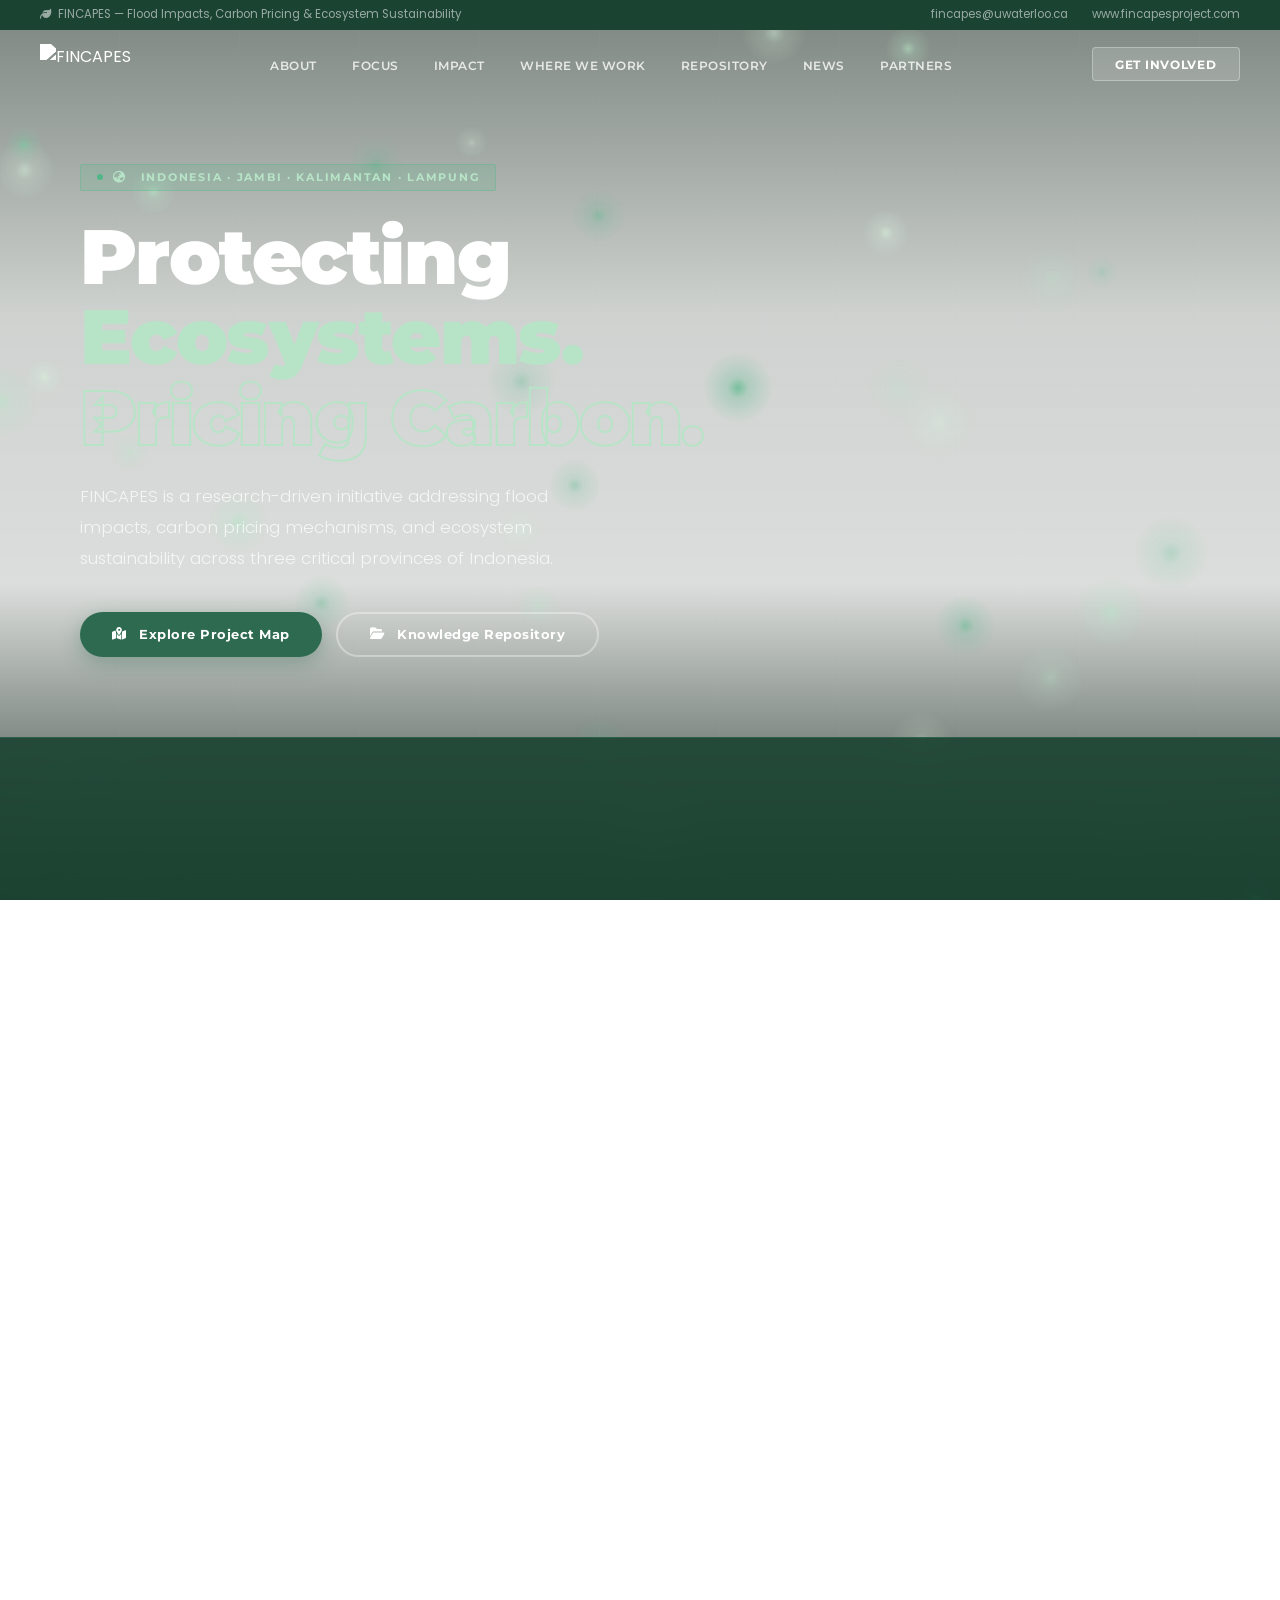
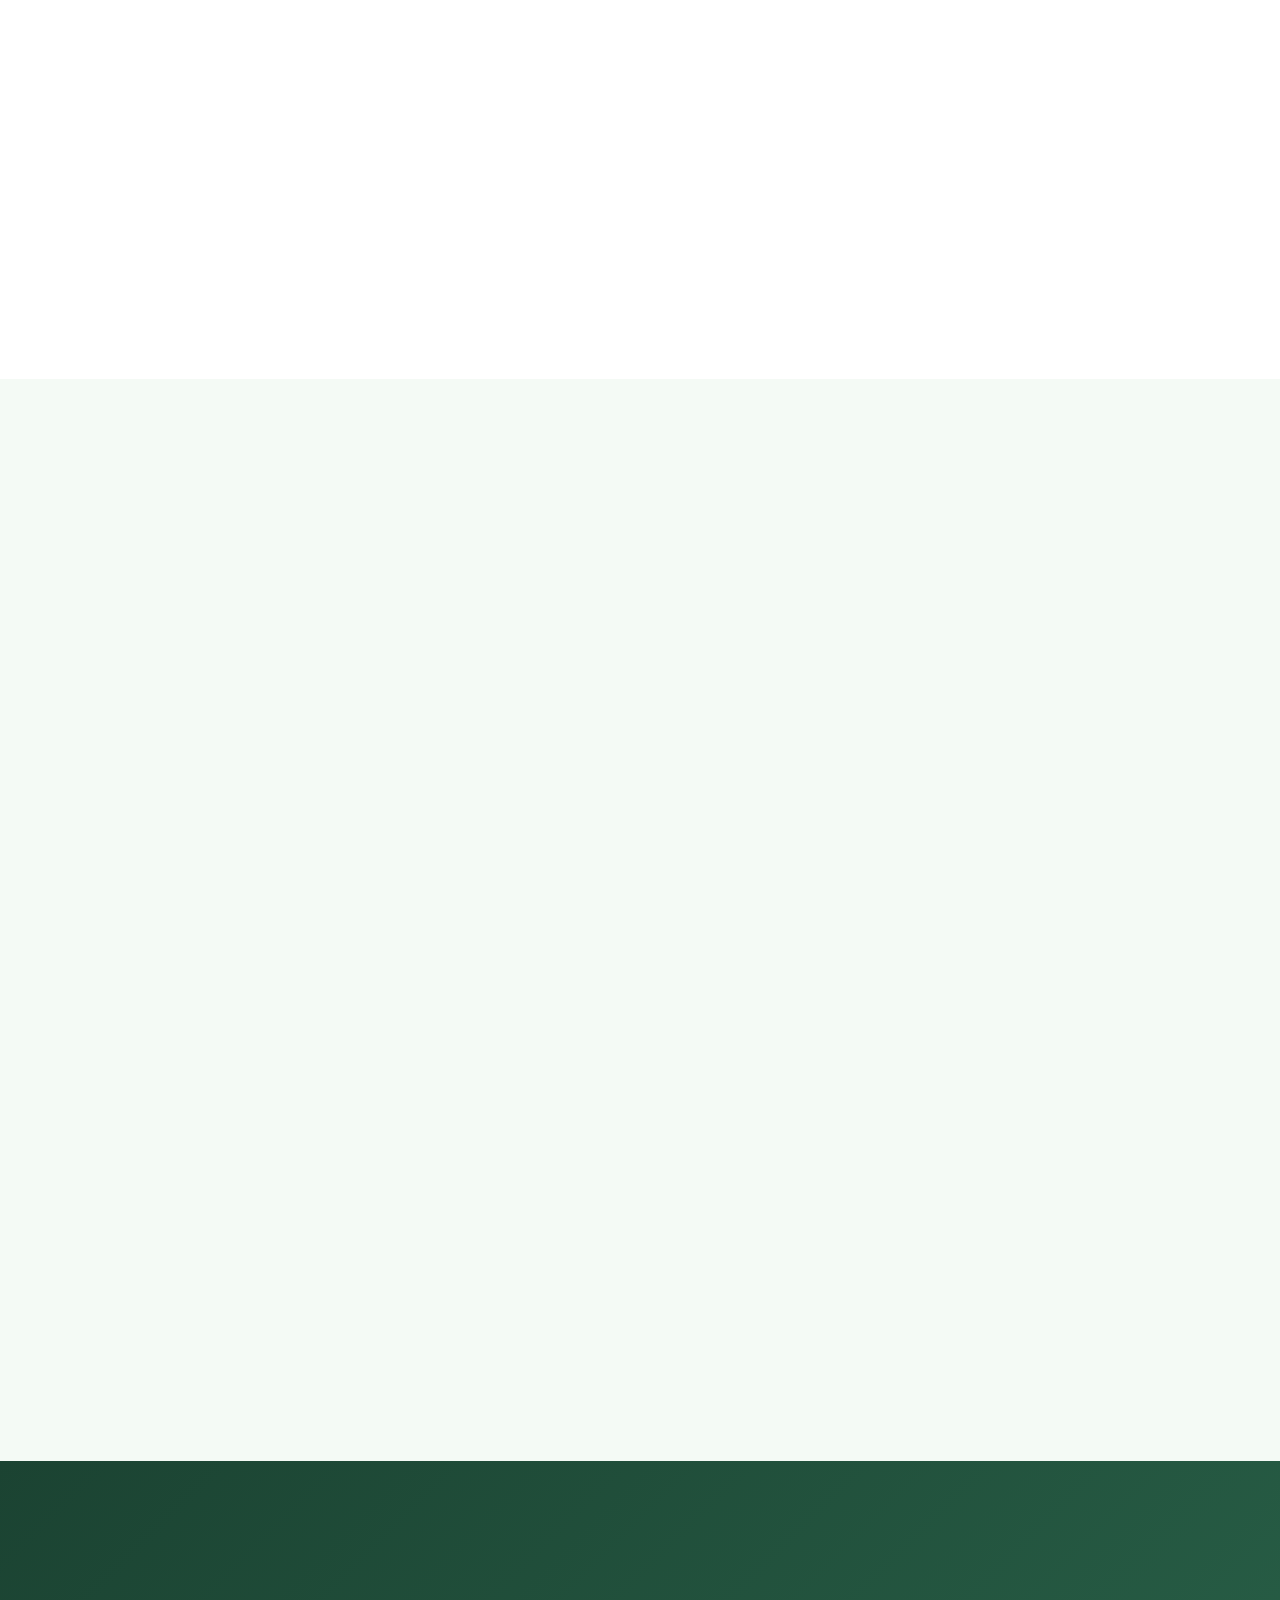
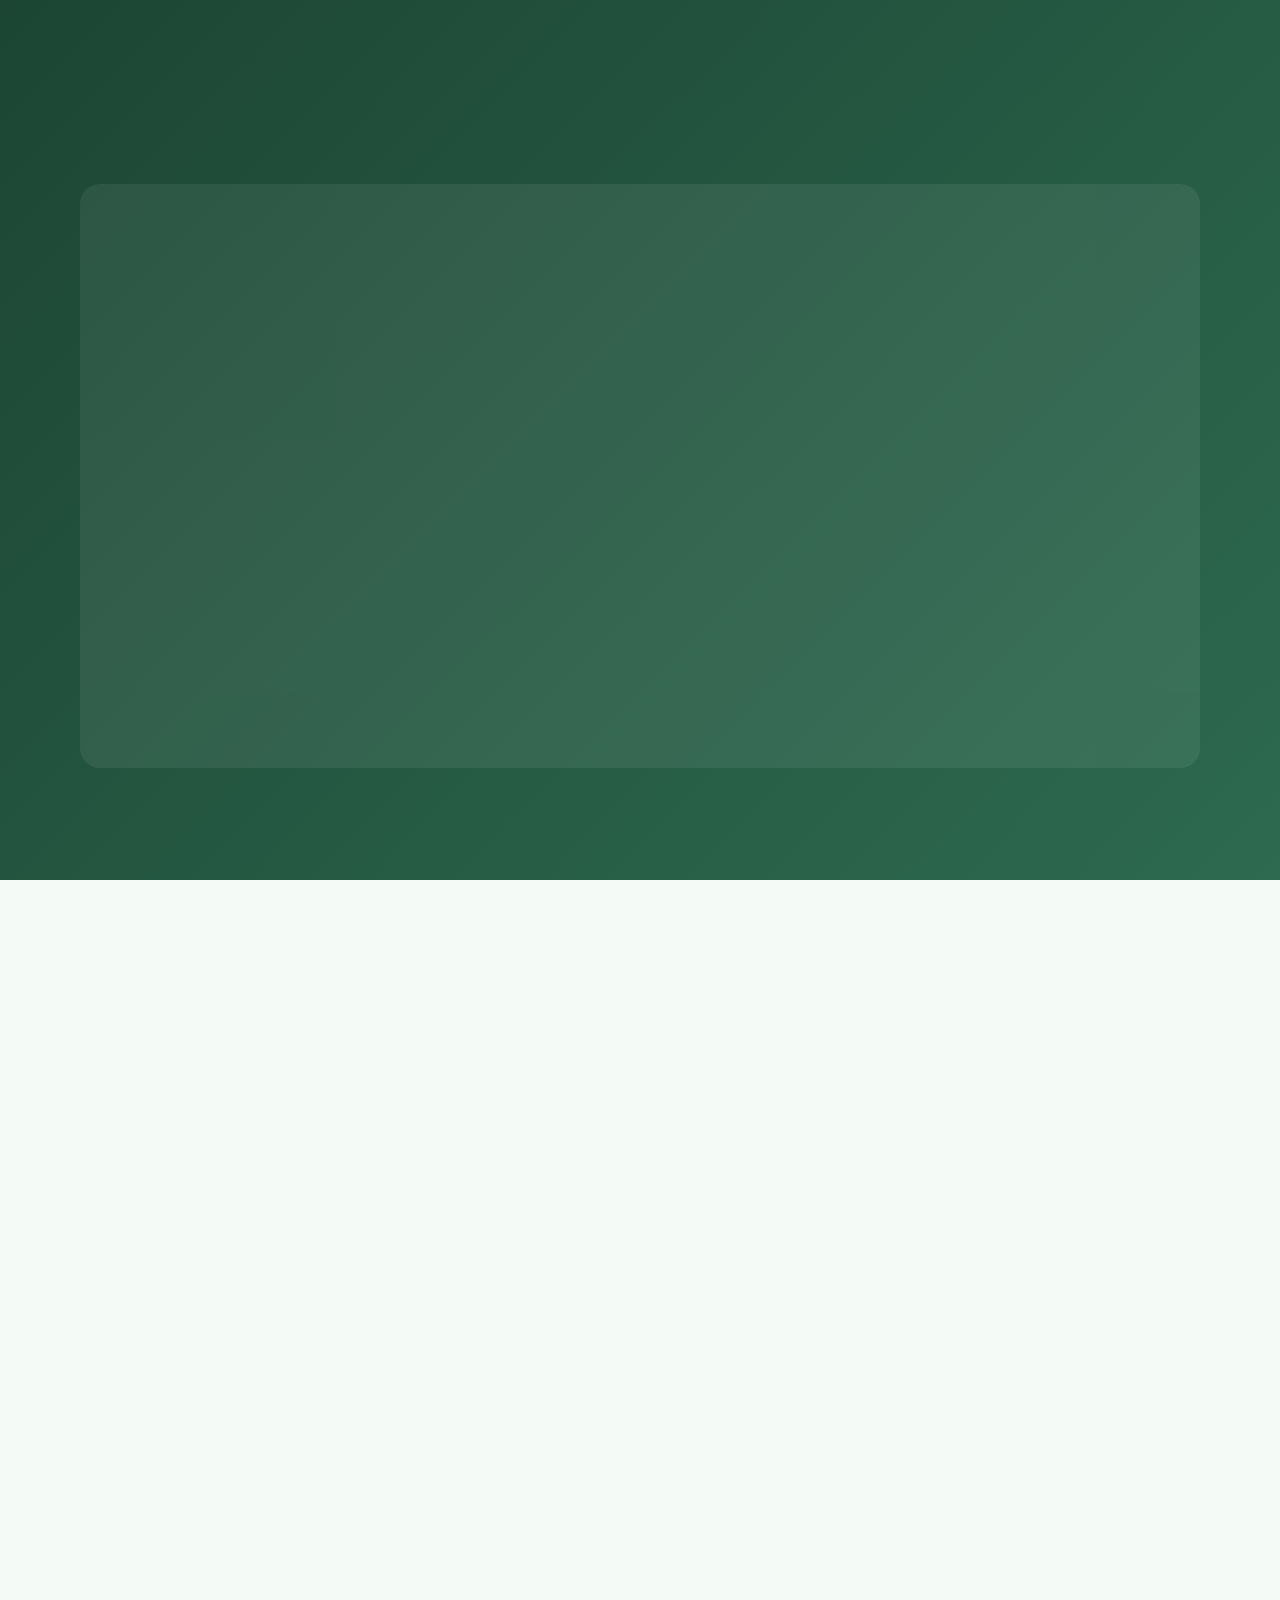
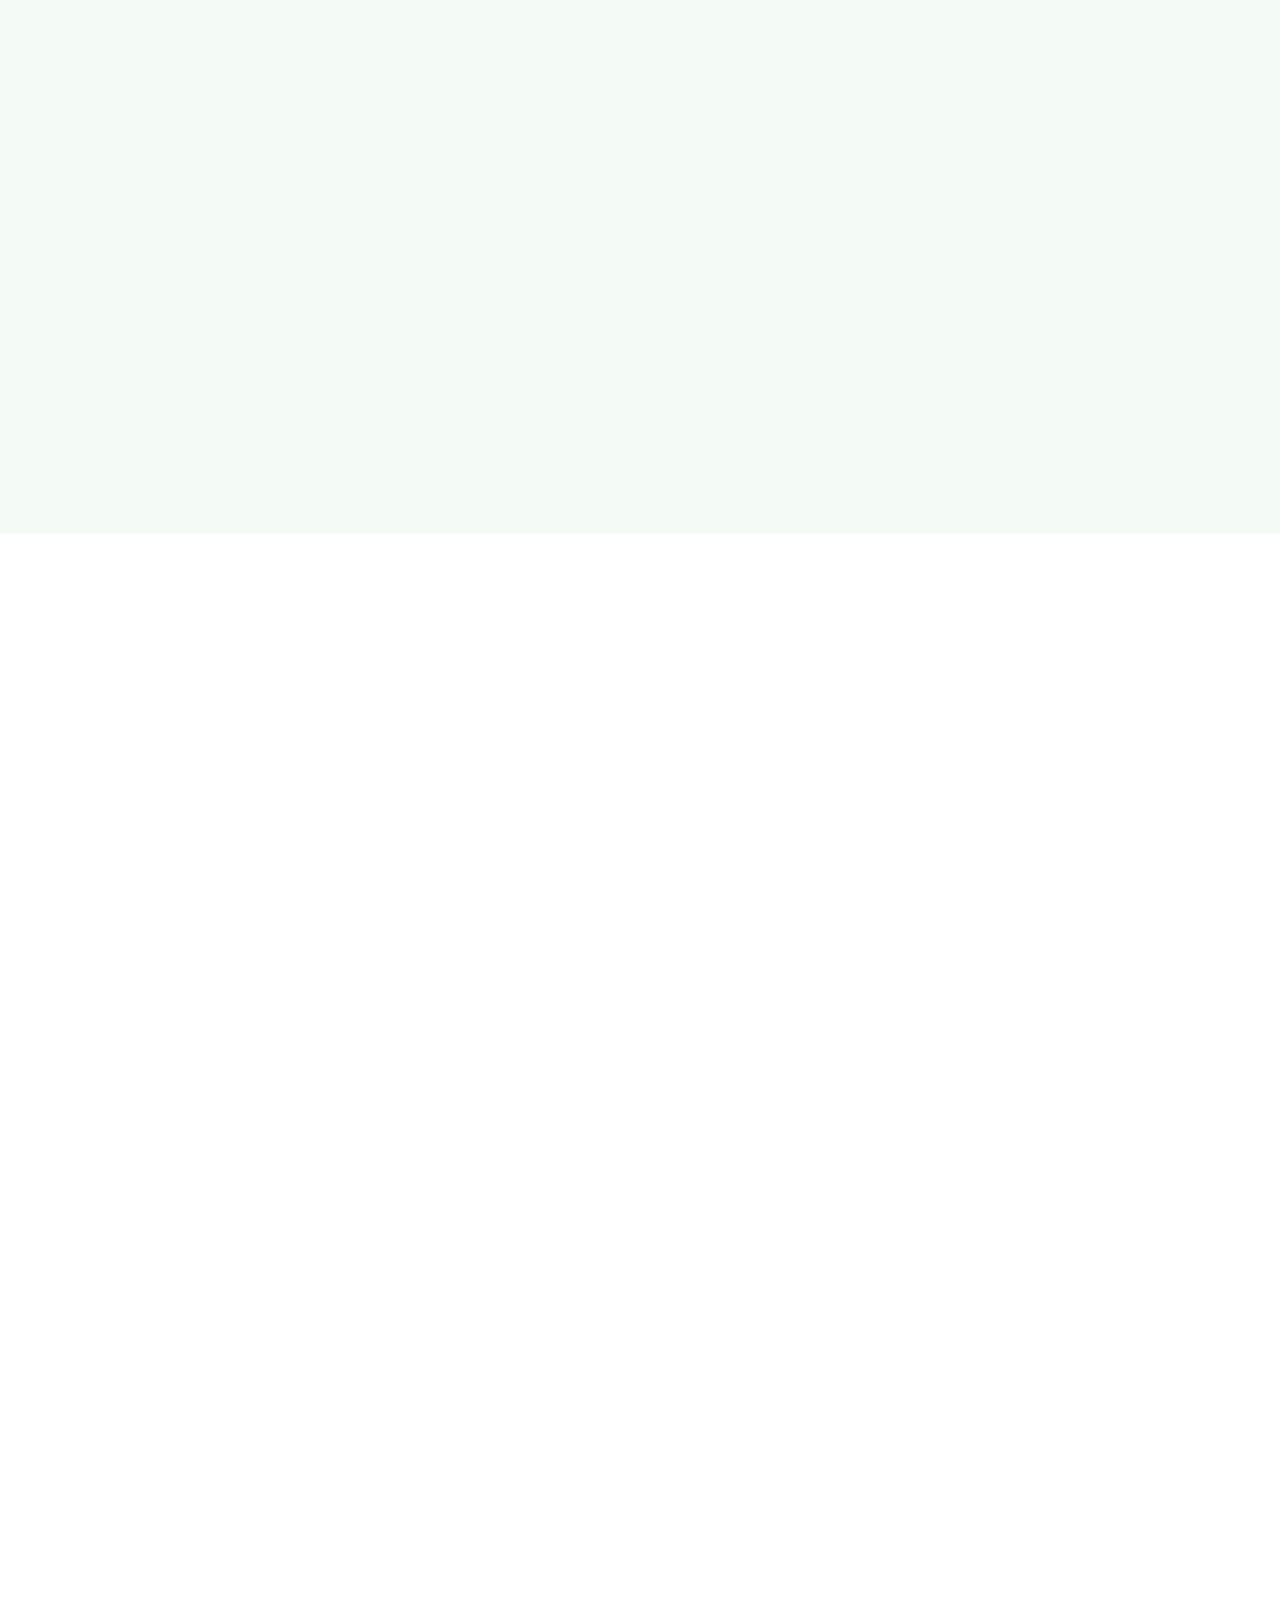
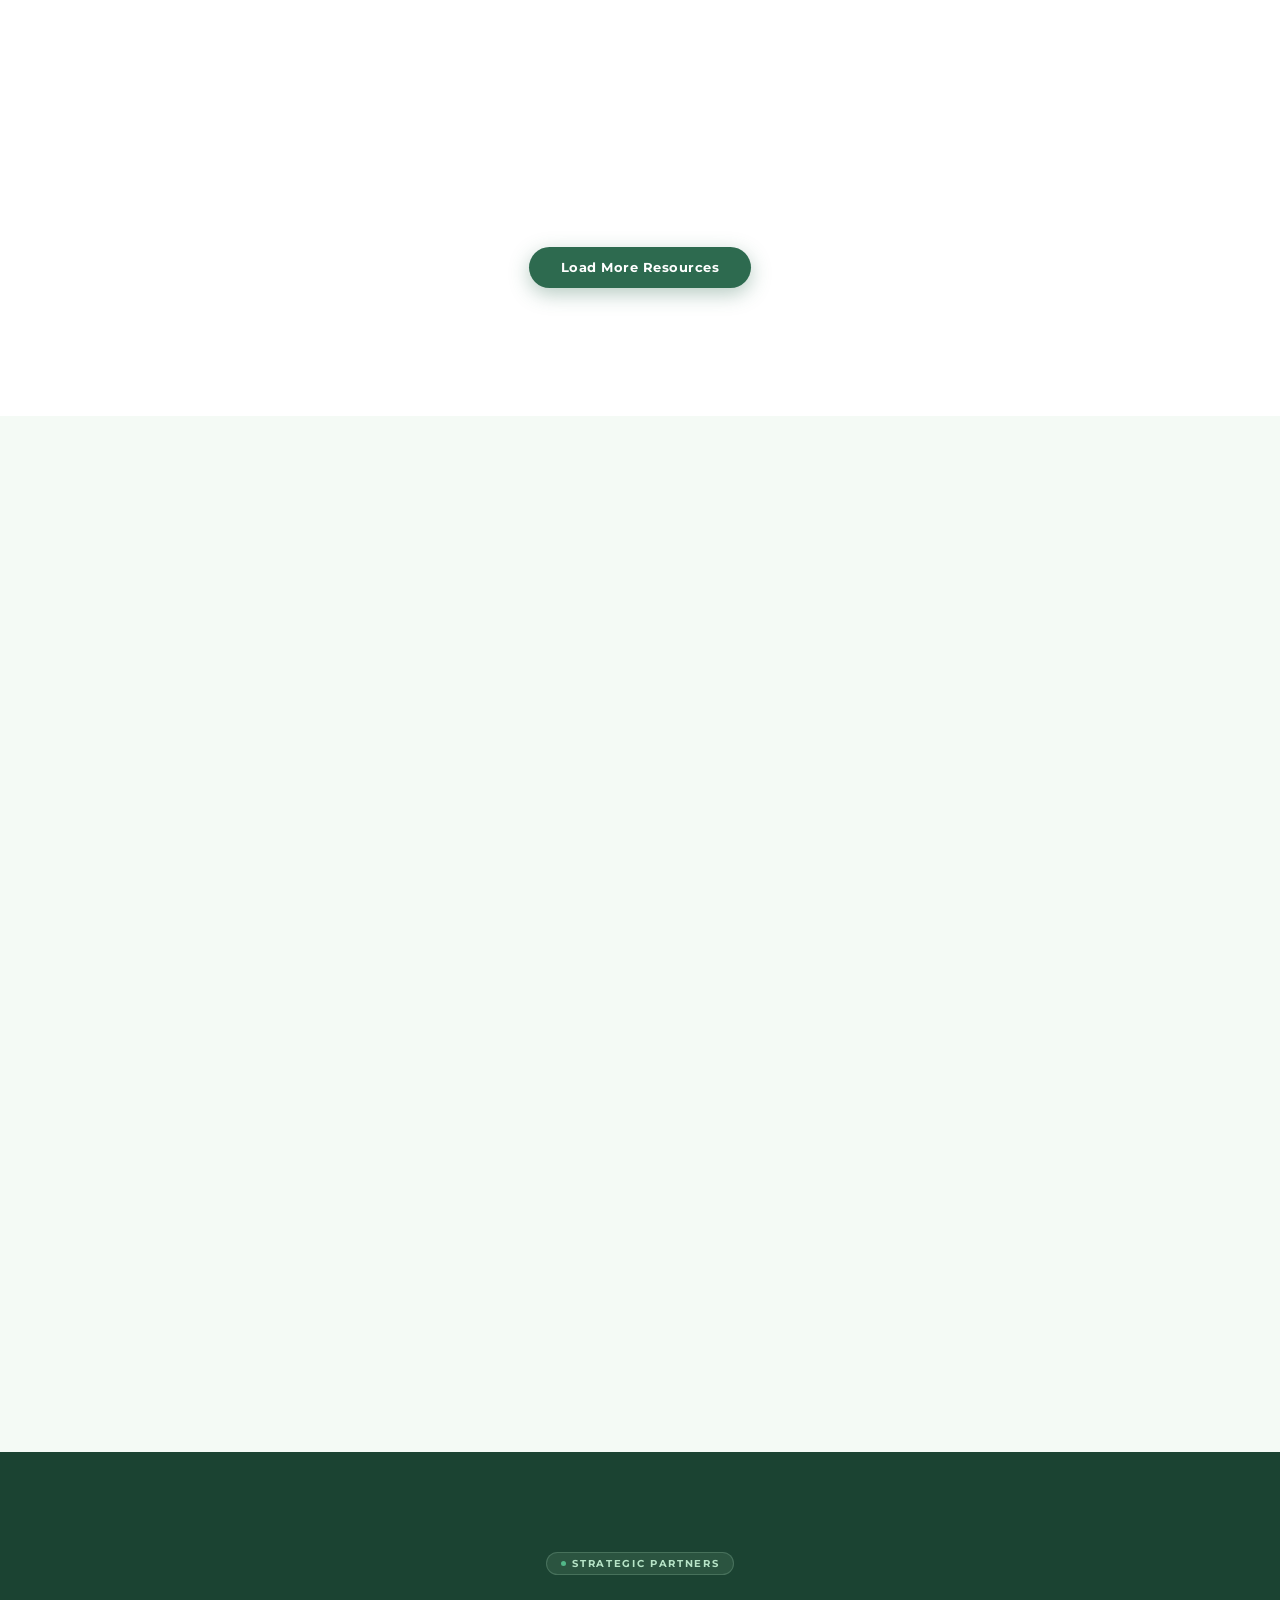
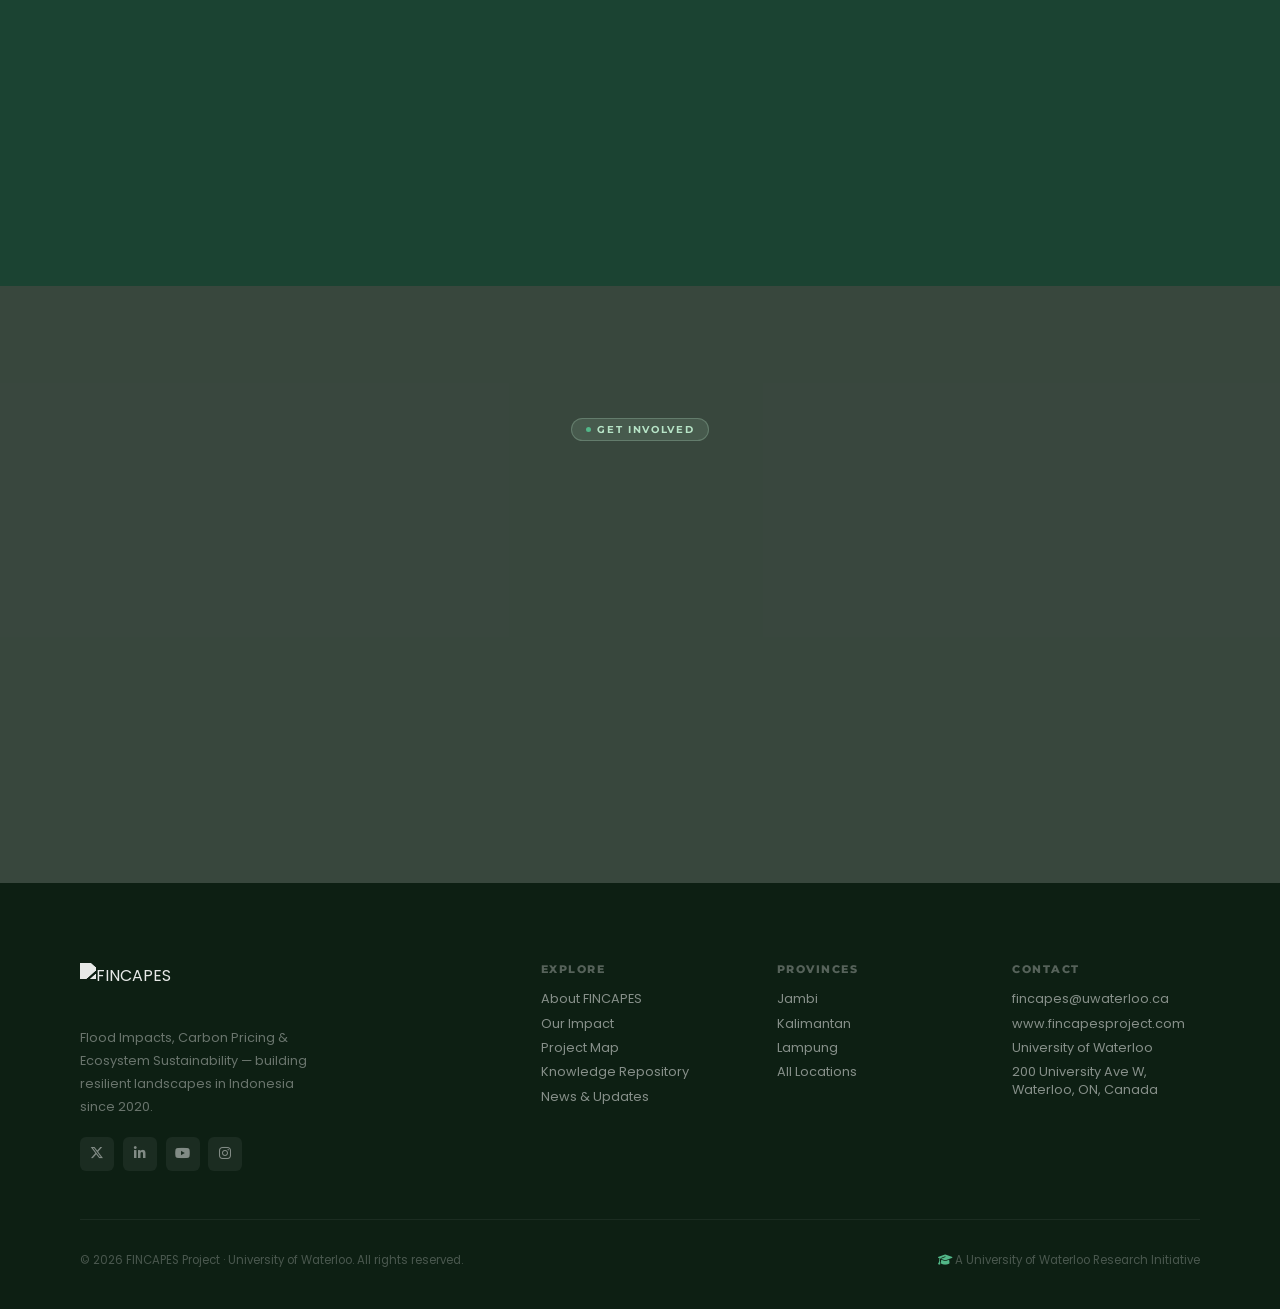
==== index.html @ 18e82853 "first commit" ====
<!DOCTYPE html>
<html lang="en">

<head>
  <meta charset="UTF-8" />
  <meta name="viewport" content="width=device-width,initial-scale=1.0" />
  <title>FINCAPES — Flood Impacts, Carbon Pricing &amp; Ecosystem Sustainability</title>
  <meta name="description"
    content="FINCAPES drives sustainable ecosystem finance to address flood impacts and carbon pricing across Jambi, Kalimantan, and Lampung, Indonesia." />
  <link rel="preconnect" href="https://fonts.googleapis.com" />
  <link rel="preconnect" href="https://fonts.gstatic.com" crossorigin />
  <link
    href="https://fonts.googleapis.com/css2?family=Montserrat:wght@400;500;600;700;800;900&family=Poppins:wght@300;400;500;600&display=swap"
    rel="stylesheet" />
  <link rel="stylesheet" href="https://cdnjs.cloudflare.com/ajax/libs/font-awesome/6.5.2/css/all.min.css" />
  <link rel="stylesheet" href="https://unpkg.com/leaflet@1.9.4/dist/leaflet.css" />
  <script async src="https://www.googletagmanager.com/gtag/js?id=G-XXXXXXXX"></script>
  <script>
    window.dataLayer = window.dataLayer || [];
    function gtag() { dataLayer.push(arguments); }
    gtag('js', new Date());
    gtag('config', 'G-XXXXXXXX');
    /* GA4 Event helper */
    function gaEvent(name, params) { gtag('event', name, params || {}); }
  </script>


  <link rel="stylesheet" href="styles.css" />
</head>

<body>
  <header id="header">
    <div class="topbar">
      <span><i class="fa-solid fa-leaf"></i> &nbsp;FINCAPES — Flood Impacts, Carbon Pricing &amp; Ecosystem
        Sustainability</span>
      <div class="topbar-right">
        <a href="mailto:fincapes@uwaterloo.ca">fincapes@uwaterloo.ca</a>
        <a href="https://fincapesproject.com">www.fincapesproject.com</a>
      </div>
    </div>
    <div class="navbar">
      <div class="nav-logo">
        <img class="nav-logo-img" src="https://fincapesproject.com/images/logo/logo-fincapes.png" alt="FINCAPES" />
      </div>
      <ul class="nav-menu">
        <li><a class="nav-link" href="#about">About</a></li>
        <li><a class="nav-link" href="#focus">Focus</a></li>
        <li><a class="nav-link" href="#impact-section">Impact</a></li>
        <li><a class="nav-link" href="#map-section">Where We Work</a></li>
        <li><a class="nav-link" href="#repository">Repository</a></li>
        <li><a class="nav-link" href="#news">News</a></li>
        <li><a class="nav-link" href="#partners">Partners</a></li>
      </ul>
      <a href="#cta" class="nav-cta">Get Involved</a>
      <div class="nav-ham" id="navHam" onclick="toggleMobileNav()">
        <span></span><span></span><span></span>
      </div>
    </div>

    <div class="nav-mobile" id="navMobile">
      <ul class="nav-mobile-list">
        <li><a href="#about" onclick="closeMobileNav()">About</a></li>
        <li><a href="#focus" onclick="closeMobileNav()">Focus</a></li>
        <li><a href="#impact-section" onclick="closeMobileNav()">Impact</a></li>
        <li><a href="#map-section" onclick="closeMobileNav()">Where We Work</a></li>
        <li><a href="#repository" onclick="closeMobileNav()">Repository</a></li>
        <li><a href="#news" onclick="closeMobileNav()">News</a></li>
        <li><a href="#partners" onclick="closeMobileNav()">Partners</a></li>
      </ul>
      <a href="#cta" class="nav-mobile-cta" onclick="closeMobileNav()">Get Involved</a>
    </div>
  </header>


  <section id="hero">
    <div class="hero-bg" id="heroBg"></div>
    <div class="hero-grad"></div>
    <div class="hero-lines"></div>
    <canvas id="heroParticles"></canvas>

    <div class="hero-body">
      <div class="hero-content">
        <div class="hero-eyebrow"><i class="fa-solid fa-earth-asia"></i> &nbsp;Indonesia · Jambi · Kalimantan · Lampung
        </div>
        <h1 class="h1 hero-h1">
          Protecting<br />
          <span class="accent">Ecosystems.</span><br />
          <span class="stroke">Pricing Carbon.</span>
        </h1>
        <p class="hero-sub">
          FINCAPES is a research-driven initiative addressing flood impacts,
          carbon pricing mechanisms, and ecosystem sustainability across
          three critical provinces of Indonesia.
        </p>
        <div class="hero-btns">
          <a href="#map-section" class="btn btn-green" onclick="gaEvent('hero_cta_map',{button:'explore_map'})">
            <i class="fa-solid fa-map-location-dot"></i> &nbsp;Explore Project Map
          </a>
          <a href="#repository" class="btn btn-outline" onclick="gaEvent('hero_cta_repo',{button:'view_repository'})">
            <i class="fa-solid fa-folder-open"></i> &nbsp;Knowledge Repository
          </a>
        </div>
      </div>
    </div>

    <div class="hero-scroll">
      <div class="scroll-line"></div>
      Scroll
    </div>


    <div class="stats-strip">
      <div class="stats-wrap">
        <div class="stat-item rv d1">
          <div class="stat-icon"><i class="fa-solid fa-tree"></i></div>
          <div class="stat-num"><span data-count="847" data-dec="0"></span><span class="stat-unit">k</span></div>
          <div class="stat-lbl">Hectares<br />Protected</div>
        </div>
        <div class="stat-item rv d2">
          <div class="stat-icon"><i class="fa-solid fa-city"></i></div>
          <div class="stat-num"><span data-count="124" data-dec="0"></span><span class="stat-unit">+</span></div>
          <div class="stat-lbl">Communities<br />Engaged</div>
        </div>
        <div class="stat-item rv d3">
          <div class="stat-icon"><i class="fa-solid fa-recycle"></i></div>
          <div class="stat-num"><span data-count="2.3" data-dec="1"></span><span class="stat-unit">Mt</span></div>
          <div class="stat-lbl">CO₂<br />Avoided</div>
        </div>
        <div class="stat-item rv d4">
          <div class="stat-icon"><i class="fa-solid fa-earth-asia"></i></div>
          <div class="stat-num"><span data-count="3" data-dec="0"></span></div>
          <div class="stat-lbl">Provinces<br />Active</div>
        </div>
      </div>
    </div>
  </section>


  <section id="about">
    <div class="wrap">
      <div class="about-grid">
        <div class="about-mosaic rv-l">
          <div class="mosaic-main"></div>
          <div class="mosaic-sub"></div>
          <div class="mosaic-badge">
            <div class="mn">2020</div>
            <div class="ml">Year<br />Founded</div>
          </div>
        </div>
        <div class="rv-r">
          <div class="eyebrow">About the Project</div>
          <h2 class="h2" style="color:var(--c-forest)">Flood Impacts,<br /><span style="color:var(--c-mid)">Carbon
              Pricing</span> &amp;<br />Ecosystem Sustainability</h2>
          <p class="lead" style="margin-top:1.2rem">
            FINCAPES is a comprehensive multi-stakeholder initiative that addresses
            the intersection of climate finance, flood risk management, and
            biodiversity conservation. Working across Jambi, Kalimantan, and Lampung,
            we build evidence-based strategies for sustainable ecosystem finance.
          </p>
          <div class="pillar-list">
            <div class="pillar">
              <div class="pillar-icon"><i class="fa-solid fa-water"></i></div>
              <div>
                <h4 class="h4">Flood Impact Assessment</h4>
                <p class="small">Mapping flood vulnerability and building community resilience across river basins</p>
              </div>
            </div>
            <div class="pillar">
              <div class="pillar-icon"><i class="fa-solid fa-coins"></i></div>
              <div>
                <h4 class="h4">Carbon Pricing Mechanisms</h4>
                <p class="small">Developing REDD+ and voluntary carbon market instruments for forest protection</p>
              </div>
            </div>
            <div class="pillar">
              <div class="pillar-icon"><i class="fa-solid fa-leaf"></i></div>
              <div>
                <h4 class="h4">Ecosystem Sustainability</h4>
                <p class="small">Protecting peatlands, tropical forests, and biodiversity corridors</p>
              </div>
            </div>
            <div class="pillar">
              <div class="pillar-icon"><i class="fa-solid fa-handshake"></i></div>
              <div>
                <h4 class="h4">Community Partnership</h4>
                <p class="small">Co-designing conservation solutions with indigenous and local communities</p>
              </div>
            </div>
          </div>
          <div style="margin-top:2rem;display:flex;gap:.6rem;flex-wrap:wrap">
            <span
              style="padding:.28rem .8rem;border-radius:99px;font-family:var(--f-head);font-size:.65rem;font-weight:700;text-transform:uppercase;letter-spacing:.08em;background:rgba(45,106,79,.1);color:var(--c-mid)">Jambi</span>
            <span
              style="padding:.28rem .8rem;border-radius:99px;font-family:var(--f-head);font-size:.65rem;font-weight:700;text-transform:uppercase;letter-spacing:.08em;background:rgba(198,124,26,.1);color:var(--c-gold)">Kalimantan</span>
            <span
              style="padding:.28rem .8rem;border-radius:99px;font-family:var(--f-head);font-size:.65rem;font-weight:700;text-transform:uppercase;letter-spacing:.08em;background:rgba(52,152,219,.1);color:#2980b9">Lampung</span>
            <span
              style="padding:.28rem .8rem;border-radius:99px;font-family:var(--f-head);font-size:.65rem;font-weight:700;text-transform:uppercase;letter-spacing:.08em;background:rgba(0,0,0,.06);color:var(--c-sub)">Univ.
              of Waterloo</span>
          </div>
        </div>
      </div>
    </div>
  </section>


  <section id="focus">
    <div class="wrap">
      <div class="focus-header rv">
        <div class="eyebrow" style="justify-content:center">FINCAPES Focus Areas</div>
        <h2 class="h2" style="color:var(--c-forest)">Three Thematic <span style="color:var(--c-mid)">Pillars</span></h2>
        <p class="lead" style="max-width:60ch;margin:.8rem auto 0;text-align:center">
          Coordinated action across flood risk governance, nature-based solutions, and climate finance to build lasting ecosystem resilience in Indonesia.
        </p>
      </div>
      <div class="focus-grid">

        <div class="focus-card rv d1">
          <div class="fc-comp">Component 1100</div>
          <div class="fc-icon"><i class="fa-solid fa-water"></i></div>
          <h3 class="fc-title">Flood Risk Governance</h3>
          <p class="fc-context">Strengthening multi-level governance frameworks and institutional capacity for flood risk management across Jambi, East Kalimantan, and Lampung river basins.</p>
          <ul class="fc-outputs">
            <li>Flood vulnerability mapping &amp; early warning systems</li>
            <li>River basin assessment across 38 watersheds</li>
            <li>Community-level flood resilience plans</li>
            <li>Policy briefs on integrated water resource management</li>
          </ul>
          <div class="fc-footer">
            <a href="#repository" class="btn btn-green fc-btn" onclick="gaEvent('focus_cta',{component:'1100',action:'knowledge'})">
              <i class="fa-solid fa-folder-open"></i> Knowledge Products
            </a>
            <a href="#map-section" class="btn fc-btn fc-ext" onclick="gaEvent('focus_cta',{component:'1100',action:'map'})">
              <i class="fa-solid fa-map-location-dot"></i> View on Map
            </a>
          </div>
        </div>

        <div class="focus-card rv d2">
          <div class="fc-comp c12">Component 1200</div>
          <div class="fc-icon c12"><i class="fa-solid fa-seedling"></i></div>
          <h3 class="fc-title">Nature-based Solutions</h3>
          <p class="fc-context">Implementing gender-responsive peatland and mangrove restoration programs that integrate biodiversity conservation with community livelihoods across three provinces.</p>
          <ul class="fc-outputs">
            <li>Peatland restoration across 180,000+ hectares</li>
            <li>Mangrove rehabilitation in coastal Lampung</li>
            <li>Gender-inclusive community conservation co-design</li>
            <li>Biodiversity corridor management plans</li>
          </ul>
          <div class="fc-footer">
            <a href="#repository" class="btn btn-green fc-btn" onclick="gaEvent('focus_cta',{component:'1200',action:'knowledge'})">
              <i class="fa-solid fa-folder-open"></i> Knowledge Products
            </a>
            <a href="https://i-can.or.id" target="_blank" rel="noopener" class="btn fc-btn fc-ext" onclick="gaEvent('focus_cta',{component:'1200',action:'ican'})">
              <i class="fa-solid fa-arrow-up-right-from-square"></i> I-CAN Platform
            </a>
          </div>
        </div>

        <div class="focus-card rv d3">
          <div class="fc-comp c13">Component 1300</div>
          <div class="fc-icon c13"><i class="fa-solid fa-coins"></i></div>
          <h3 class="fc-title">Climate Finance &amp; Policy</h3>
          <p class="fc-context">Developing REDD+, voluntary carbon market, and green finance instruments to mobilize sustainable funding for ecosystem conservation and climate policy commitments.</p>
          <ul class="fc-outputs">
            <li>REDD+ carbon credit frameworks (1.4 Mt CO&#x2082; verified)</li>
            <li>Green bond &amp; blended finance instruments</li>
            <li>Policy dialogue with KLHK &amp; sub-national governments</li>
            <li>Capacity-building for climate finance institutions</li>
          </ul>
          <div class="fc-footer">
            <a href="#repository" class="btn btn-green fc-btn" onclick="gaEvent('focus_cta',{component:'1300',action:'knowledge'})">
              <i class="fa-solid fa-folder-open"></i> Knowledge Products
            </a>
            <a href="https://reclicks.id" target="_blank" rel="noopener" class="btn fc-btn fc-ext" onclick="gaEvent('focus_cta',{component:'1300',action:'reclicks'})">
              <i class="fa-solid fa-arrow-up-right-from-square"></i> RECLICKS Platform
            </a>
          </div>
        </div>

      </div>
    </div>
  </section>

  <section id="impact-section">
    <div class="impact-parallax" data-spd=".25" id="impBg"></div>
    <div class="wrap">
      <div class="impact-header">
        <div class="rv-l">
          <div class="eyebrow"
            style="color:var(--c-pale);background:rgba(183,228,199,.1);border-color:rgba(183,228,199,.25)">Our Impact
          </div>
          <h2 class="h2" style="color:var(--c-white)">Measurable Change<br /><span style="color:var(--c-pale)">on the
              Ground</span></h2>
        </div>
        <p class="lead rv-r" style="color:rgba(255,255,255,.55)">
          Every number represents real forests protected, communities supported,
          and climate commitments fulfilled across three provinces of Indonesia.
        </p>
      </div>
      <div class="impact-grid">
        <div class="impact-cell rv d1">
          <div class="ic-emoji"><i class="fa-solid fa-tree"></i></div>
          <div class="ic-num" data-count="847000" data-dec="0">0</div>
          <div class="ic-lbl">Hectares Protected</div>
          <div class="ic-desc">Primary and secondary forest under active conservation finance mechanisms across all
            three provinces.</div>
        </div>
        <div class="impact-cell rv d2">
          <div class="ic-emoji"><i class="fa-solid fa-city"></i></div>
          <div class="ic-num" data-count="124" data-dec="0">0</div>
          <div class="ic-lbl">Communities Engaged</div>
          <div class="ic-desc">Local and indigenous communities receiving livelihood support, training, and conservation
            co-design access.</div>
        </div>
        <div class="impact-cell rv d3">
          <div class="ic-emoji"><i class="fa-solid fa-droplet"></i></div>
          <div class="ic-num" data-count="38" data-dec="0">0</div>
          <div class="ic-lbl">River Basins Assessed</div>
          <div class="ic-desc">Flood vulnerability assessments completed across major river systems in Jambi,
            Kalimantan, and Lampung.</div>
        </div>
        <div class="impact-cell rv d4">
          <div class="ic-emoji"><i class="fa-solid fa-recycle"></i></div>
          <div class="ic-num">
            <span data-count="2.3" data-dec="1">0</span>Mt
          </div>
          <div class="ic-lbl">CO₂ Avoided</div>
          <div class="ic-desc">Million tonnes of carbon emissions avoided through REDD+ and peatland restoration
            interventions.</div>
        </div>
        <div class="impact-cell rv d5">
          <div class="ic-emoji"><i class="fa-solid fa-coins"></i></div>
          <div class="ic-num">
            USD <span data-count="4.2" data-dec="1">0</span>M
          </div>
          <div class="ic-lbl">Finance Mobilized</div>
          <div class="ic-desc">Conservation finance channeled through green bonds, PES schemes, and blended finance
            instruments.</div>
        </div>
        <div class="impact-cell rv d6">
          <div class="ic-emoji"><i class="fa-solid fa-wheat-awn"></i></div>
          <div class="ic-num" data-count="12500" data-dec="0">0</div>
          <div class="ic-lbl">Farmers Transitioned</div>
          <div class="ic-desc">Smallholder farmers adopting zero-deforestation and climate-smart agroforestry practices.
          </div>
        </div>
      </div>
    </div>
  </section>


  <section id="map-section">
    <div class="wrap">
      <div class="map-header rv">
        <div class="eyebrow" style="justify-content:center">Interactive Project Map</div>
        <h2 class="h2" style="color:var(--c-forest)">Project Locations <span style="color:var(--c-mid)">Across
            Indonesia</span></h2>
        <p class="lead" style="max-width:54ch;margin:.8rem auto 0">
          Explore FINCAPES intervention zones, flood assessment areas, and community sites. Click any marker for
          details.
        </p>
      </div>


      <div class="map-filter-row rv" style="margin-bottom:.6rem">
        <span class="mf-label">Location:</span>
        <div class="map-filters">
          <div class="mf-chip loc-chip active" onclick="filterMarkers('all',this)">
            <div class="dot" style="background:#52b788"></div> All Locations
          </div>
          <div class="mf-chip loc-chip" onclick="filterMarkers('jambi',this)">
            <div class="dot" style="background:#2ecc71"></div> Jambi
          </div>
          <div class="mf-chip loc-chip" onclick="filterMarkers('kalimantan',this)">
            <div class="dot" style="background:#f0a500"></div> Kalimantan
          </div>
          <div class="mf-chip loc-chip" onclick="filterMarkers('lampung',this)">
            <div class="dot" style="background:#3498db"></div> Lampung
          </div>
          <div class="mf-chip loc-chip" onclick="filterMarkers('flood',this)">
            <div class="dot" style="background:#e74c3c"></div> Flood Zones
          </div>
          <div class="mf-chip loc-chip" onclick="filterMarkers('community',this)">
            <div class="dot" style="background:#9b59b6"></div> Community Hubs
          </div>
        </div>
      </div>
      <div class="map-filter-row rv" style="margin-bottom:1.5rem">
        <span class="mf-label">Component:</span>
        <div class="map-filters">
          <div class="mf-chip comp-chip active" onclick="filterByComponent('all',this)">
            <div class="dot" style="background:#2d6a4f"></div> All
          </div>
          <div class="mf-chip comp-chip" onclick="filterByComponent('1100',this)">
            <div class="dot" style="background:#2d6a4f"></div> 1100 — Flood Risk
          </div>
          <div class="mf-chip comp-chip" onclick="filterByComponent('1200',this)">
            <div class="dot" style="background:#40916c"></div> 1200 — NbS
          </div>
          <div class="mf-chip comp-chip" onclick="filterByComponent('1300',this)">
            <div class="dot" style="background:#c67c1a"></div> 1300 — Climate Finance
          </div>
        </div>
      </div>

      <div class="map-container rv">
        <div id="leaflet-map"></div>
        <div class="map-sidebar">
          <div class="sidebar-tabs">
            <div class="sidebar-tab active" onclick="showTab('provinces',this)">Provinces</div>
            <div class="sidebar-tab" onclick="showTab('legend',this)">Legend</div>
          </div>
          <div class="sidebar-body" id="sidebarBody">

            <div id="tabProvinces">
              <div class="province-item active" id="prov-jambi" onclick="focusProvince('jambi')">
                <div class="prov-dot g"></div>
                <div>
                  <div class="prov-name">Jambi Province</div>
                  <div class="prov-meta">Kerinci Seblat · Peatland restoration<br />42 community sites active</div>
                </div>
                <div class="prov-stat">
                  <div class="v">312k</div>
                  <div class="l">ha</div>
                </div>
              </div>
              <div class="province-item" id="prov-kalimantan" onclick="focusProvince('kalimantan-east')">
                <div class="prov-dot y"></div>
                <div>
                  <div class="prov-name">East Kalimantan</div>
                  <div class="prov-meta">REDD+ pilot zones · Orangutan corridors<br />51 community sites active</div>
                </div>
                <div class="prov-stat">
                  <div class="v">264k</div>
                  <div class="l">ha</div>
                </div>
              </div>
              <div class="province-item" id="prov-kalimantan-west" onclick="focusProvince('kalimantan-west')">
                <div class="prov-dot y"></div>
                <div>
                  <div class="prov-name">West Kalimantan</div>
                  <div class="prov-meta">Kapuas Hulu · Mangrove restoration<br />23 community sites active</div>
                </div>
                <div class="prov-stat">
                  <div class="v">125k</div>
                  <div class="l">ha</div>
                </div>
              </div>
              <div class="province-item" id="prov-lampung" onclick="focusProvince('lampung')">
                <div class="prov-dot b"></div>
                <div>
                  <div class="prov-name">Lampung Province</div>
                  <div class="prov-meta">Bukit Barisan Selatan NP · Tiger habitat<br />31 community sites active</div>
                </div>
                <div class="prov-stat">
                  <div class="v">146k</div>
                  <div class="l">ha</div>
                </div>
              </div>
              <div style="margin-top:1rem;padding-top:1rem;border-top:1px solid var(--c-border)">
                <p class="small" style="font-size:.7rem;color:var(--c-sub);line-height:1.7">
                  <i class="fa-regular fa-lightbulb" style="color:var(--c-mid)"></i> Click any province card or map
                  marker to see detailed site information with flood data, carbon metrics, and community contacts.
                </p>
              </div>
            </div>
            <div id="tabLegend" style="display:none">
              <p class="small" style="margin-bottom:1rem">Map symbols and layer guide:</p>
              <div style="display:flex;flex-direction:column;gap:.7rem">
                <div style="display:flex;align-items:center;gap:.7rem">
                  <div
                    style="width:12px;height:12px;border-radius:50%;background:#2ecc71;box-shadow:0 0 0 3px rgba(46,204,113,.25)">
                  </div>
                  <span class="small">Jambi project sites</span>
                </div>
                <div style="display:flex;align-items:center;gap:.7rem">
                  <div
                    style="width:12px;height:12px;border-radius:50%;background:#f0a500;box-shadow:0 0 0 3px rgba(240,165,0,.25)">
                  </div>
                  <span class="small">Kalimantan project sites</span>
                </div>
                <div style="display:flex;align-items:center;gap:.7rem">
                  <div
                    style="width:12px;height:12px;border-radius:50%;background:#3498db;box-shadow:0 0 0 3px rgba(52,152,219,.25)">
                  </div>
                  <span class="small">Lampung project sites</span>
                </div>
                <div style="display:flex;align-items:center;gap:.7rem">
                  <div
                    style="width:12px;height:12px;border-radius:50%;background:#e74c3c;box-shadow:0 0 0 3px rgba(231,76,60,.25)">
                  </div>
                  <span class="small">High flood-risk zones</span>
                </div>
                <div style="display:flex;align-items:center;gap:.7rem">
                  <div
                    style="width:12px;height:12px;border-radius:50%;background:#9b59b6;box-shadow:0 0 0 3px rgba(155,89,182,.25)">
                  </div>
                  <span class="small">Community hubs</span>
                </div>
                <div style="display:flex;align-items:center;gap:.7rem">
                  <div
                    style="width:12px;height:12px;border-radius:3px;background:rgba(46,204,113,.3);border:2px solid #2ecc71">
                  </div>
                  <span class="small">Conservation zone boundary</span>
                </div>
              </div>
            </div>
            <div id="detailPanel" class="detail-panel">
              <div class="detail-close" onclick="closeDetail()">← Back to list</div>
              <img id="detailImg" class="detail-img" src="" alt="" />
              <div id="detailTitle" class="detail-title"></div>
              <div id="detailSub" class="detail-sub"></div>
              <div id="detailStats" class="detail-stats"></div>
              <div id="detailTags" class="detail-tags"></div>
              <a class="btn btn-green" style="width:100%;justify-content:center;font-size:.75rem;padding:.65rem"
                onclick="gaEvent('map_sidebar_contact',{location:currentDetail})">
                Contact Site Team →
              </a>
            </div>
          </div>
        </div>
      </div>
    </div>
  </section>
  <section id="repository">
    <div class="wrap">
      <div class="repo-header">
        <div class="rv-l">
          <div class="eyebrow">Knowledge Repository</div>
          <h2 class="h2" style="color:var(--c-forest)">Media &amp; <span style="color:var(--c-mid)">Resources</span>
          </h2>
        </div>
        <div class="repo-controls rv-r">
          <div class="repo-search">
            <svg width="15" height="15" viewBox="0 0 24 24" fill="none" stroke="currentColor" stroke-width="2.5">
              <circle cx="11" cy="11" r="8" />
              <path d="m21 21-4.35-4.35" />
            </svg>
            <input type="text" id="repoSearch" placeholder="Search resources…" oninput="searchRepo()" />
          </div>
          <div class="filter-tabs">
            <button class="ft active" onclick="filterRepo('type','all',this)">All Types</button>
            <button class="ft" onclick="filterRepo('type','photo',this)">Photos</button>
            <button class="ft" onclick="filterRepo('type','video',this)">Videos</button>
            <button class="ft" onclick="filterRepo('type','report',this)">Reports</button>
          </div>
          <div class="filter-tabs" style="margin-top:.45rem">
            <button class="ft ft-loc active" onclick="filterRepo('loc','all',this)">All Locations</button>
            <button class="ft ft-loc" onclick="filterRepo('loc','jambi',this)">Jambi</button>
            <button class="ft ft-loc" onclick="filterRepo('loc','kalimantan',this)">Kalimantan</button>
            <button class="ft ft-loc" onclick="filterRepo('loc','lampung',this)">Lampung</button>
          </div>
          <div class="filter-tabs" style="margin-top:.45rem">
            <button class="ft ft-yr active" onclick="filterRepo('yr','all',this)">All Years</button>
            <button class="ft ft-yr" onclick="filterRepo('yr','2022',this)">2022</button>
            <button class="ft ft-yr" onclick="filterRepo('yr','2023',this)">2023</button>
            <button class="ft ft-yr" onclick="filterRepo('yr','2024',this)">2024</button>
            <button class="ft ft-yr" onclick="filterRepo('yr','2025',this)">2025</button>
          </div>
          <div class="filter-tabs" style="margin-top:.45rem">
            <button class="ft ft-th active" onclick="filterRepo('th','all',this)">All Themes</button>
            <button class="ft ft-th" onclick="filterRepo('th','flood-risk',this)">Flood Risk</button>
            <button class="ft ft-th" onclick="filterRepo('th','nbs',this)">Nature-based Solutions</button>
            <button class="ft ft-th" onclick="filterRepo('th','climate-finance',this)">Climate Finance</button>
          </div>
        </div>
      </div>

      <div class="repo-grid" id="repoGrid">
        <div class="repo-item span2 rv d1" data-tags="jambi photo forest 2024 nbs">
          <img src="https://images.unsplash.com/photo-1448375240586-882707db888b?w=900&auto=format&fit=crop&q=80"
            alt="Jambi Rainforest" loading="lazy" />
          <div class="repo-badge badge-photo" data-type="photo"><i class="fa-solid fa-camera"></i> Photo</div>
          <div class="repo-overlay">
            <div class="ro-title">Jambi Rainforest Canopy</div>
            <div class="ro-meta">Kerinci Seblat Buffer Zone · March 2024</div>
            <span class="ro-dl" onclick="downloadItem(event,'Jambi_Rainforest_2024.jpg')"><i
                class="fa-solid fa-download"></i> Download</span>
          </div>
        </div>
        <div class="repo-item rv d2" data-tags="kalimantan photo community 2024 nbs">
          <img src="https://images.unsplash.com/photo-1518531933037-91b2f5f229cc?w=600&auto=format&fit=crop&q=80"
            alt="Community" loading="lazy" />
          <div class="repo-badge badge-photo" data-type="photo"><i class="fa-solid fa-camera"></i> Photo</div>
          <div class="repo-overlay">
            <div class="ro-title">Community Participatory Mapping</div>
            <div class="ro-meta">East Kalimantan · Jan 2024</div>
            <span class="ro-dl" onclick="downloadItem(event,'Community_Mapping_Kalimantan.jpg')"><i
                class="fa-solid fa-download"></i> Download</span>
          </div>
        </div>
        <div class="repo-item rv d3" data-tags="lampung photo wildlife flood 2024 flood-risk">
          <img src="https://images.unsplash.com/photo-1497436072909-60f360e1d4b1?w=600&auto=format&fit=crop&q=80"
            alt="Lampung" loading="lazy" />
          <div class="repo-badge badge-photo" data-type="photo"><i class="fa-solid fa-camera"></i> Photo</div>
          <div class="repo-overlay">
            <div class="ro-title">Bukit Barisan Selatan Aerial</div>
            <div class="ro-meta">Lampung · Drone Survey 2024</div>
            <span class="ro-dl" onclick="downloadItem(event,'BBS_Aerial_2024.jpg')"><i class="fa-solid fa-download"></i>
              Download</span>
          </div>
        </div>
        <div class="repo-item rv d1" data-tags="jambi video flood 2023 flood-risk">
          <img src="https://images.unsplash.com/photo-1462275646964-a0e3386b89fa?w=600&auto=format&fit=crop&q=80"
            alt="Peatland" loading="lazy" />
          <div class="repo-badge badge-video" data-type="video"><i class="fa-solid fa-play"></i> Video</div>
          <div class="repo-overlay">
            <div class="ro-title">Peatland Flood Documentary</div>
            <div class="ro-meta">Jambi · 22 min · 2023</div>
          </div>
        </div>
        <div class="repo-item rv d2" data-tags="kalimantan report carbon 2024 climate-finance">
          <img src="https://images.unsplash.com/photo-1504707748692-419802cf939d?w=600&auto=format&fit=crop&q=80"
            alt="Report" loading="lazy" />
          <div class="repo-badge badge-report" data-type="report"><i class="fa-solid fa-file-lines"></i> Report</div>
          <div class="repo-overlay">
            <div class="ro-title">Carbon Pricing Framework 2024</div>
            <div class="ro-meta">FINCAPES Research · PDF · 48pp</div>
            <span class="ro-dl" onclick="downloadItem(event,'Carbon_Pricing_Framework_2024.pdf')"><i
                class="fa-solid fa-file-pdf"></i> Download PDF</span>
          </div>
        </div>
        <div class="repo-item rv d3" data-tags="lampung photo community 2024 nbs">
          <img src="https://images.unsplash.com/photo-1560472354-b33ff0c44a43?w=600&auto=format&fit=crop&q=80"
            alt="Farmer" loading="lazy" />
          <div class="repo-badge badge-photo" data-type="photo"><i class="fa-solid fa-camera"></i> Photo</div>
          <div class="repo-overlay">
            <div class="ro-title">Agroforestry Field School</div>
            <div class="ro-meta">Lampung · Feb 2024</div>
            <span class="ro-dl" onclick="downloadItem(event,'Agroforestry_Lampung.jpg')"><i
                class="fa-solid fa-download"></i> Download</span>
          </div>
        </div>
        <div class="repo-item span2 rv d4" data-tags="jambi kalimantan photo aerial 2023 nbs">
          <img src="https://images.unsplash.com/photo-1464822759023-fed622ff2c3b?w=900&auto=format&fit=crop&q=80"
            alt="Forest Aerial" loading="lazy" />
          <div class="repo-badge badge-photo" data-type="photo"><i class="fa-solid fa-camera"></i> Photo</div>
          <div class="repo-overlay">
            <div class="ro-title">Multi-Province Forest Canopy Survey</div>
            <div class="ro-meta">Jambi · Kalimantan · 2023 Aerial Campaign</div>
            <span class="ro-dl" onclick="downloadItem(event,'Forest_Survey_2023.jpg')"><i
                class="fa-solid fa-download"></i> Download</span>
          </div>
        </div>
        <div class="repo-item rv d5" data-tags="kalimantan video community 2024 nbs">
          <img src="https://images.unsplash.com/photo-1469474968028-56623f02e42e?w=600&auto=format&fit=crop&q=80"
            alt="Community" loading="lazy" />
          <div class="repo-badge badge-video" data-type="video"><i class="fa-solid fa-play"></i> Video</div>
          <div class="repo-overlay">
            <div class="ro-title">Community Stories: Kalimantan</div>
            <div class="ro-meta">Documentary · 8 min · 2024</div>
          </div>
        </div>
        <div class="repo-item rv d6" data-tags="lampung jambi report flood 2023 flood-risk">
          <img src="https://images.unsplash.com/photo-1526659666653-b0c8b3c1aa1c?w=600&auto=format&fit=crop&q=80"
            alt="Flood Report" loading="lazy" />
          <div class="repo-badge badge-report" data-type="report"><i class="fa-solid fa-file-lines"></i> Report</div>
          <div class="repo-overlay">
            <div class="ro-title">Annual Flood Impact Report 2023</div>
            <div class="ro-meta">FINCAPES · PDF · 72pp</div>
            <span class="ro-dl" onclick="downloadItem(event,'Flood_Impact_Report_2023.pdf')"><i
                class="fa-solid fa-file-pdf"></i> Download PDF</span>
          </div>
        </div>
      </div>

      <div class="repo-more">
        <button class="btn btn-green" onclick="gaEvent('repository_load_more',{page:2})">Load More Resources</button>
      </div>
    </div>
  </section>
  <div id="lb" onclick="closeLb()">
    <div class="lb-x" onclick="closeLb()"><i class="fa-solid fa-xmark"></i></div>
    <img id="lb-img" src="" alt="" />
  </div>
  <section id="news">
    <div class="wrap">
      <div class="news-top">
        <div class="rv-l">
          <div class="eyebrow">Latest Updates</div>
          <h2 class="h2" style="color:var(--c-forest)">News &amp; <span style="color:var(--c-mid)">Insights</span></h2>
        </div>
        <a href="#" class="btn btn-green rv-r" style="align-self:flex-end">View All Updates →</a>
      </div>
      <div class="news-grid">
        <div class="nc big rv d1">
          <div class="nc-img"
            style="background-image:url('https://images.unsplash.com/photo-1560472354-b33ff0c44a43?w=900&auto=format&fit=crop&q=80')">
          </div>
          <div class="nc-body">
            <div class="nc-cat">Featured</div>
            <div class="nc-date">February 2026</div>
            <div class="nc-title">FINCAPES Secures USD 2.1M for Kalimantan Peatland Restoration via Green Climate Fund
            </div>
            <div class="nc-excerpt">A landmark agreement will channel over two million dollars toward restoring degraded
              peatlands across 45,000 hectares in Central Kalimantan, safeguarding critical carbon stocks and
              biodiversity hotspots.</div>
            <a href="#" class="nc-link" onclick="gaEvent('news_click',{title:'Kalimantan_GCF'})">Read Full Story →</a>
          </div>
        </div>
        <div class="nc rv d2">
          <div class="nc-img"
            style="background-image:url('https://images.unsplash.com/photo-1518531933037-91b2f5f229cc?w=600&auto=format&fit=crop&q=80')">
          </div>
          <div class="nc-body">
            <div class="nc-cat">Community</div>
            <div class="nc-date">January 2026</div>
            <div class="nc-title">124 Communities Join Sustainable Agroforestry Program in Lampung</div>
            <div class="nc-excerpt">Expanded outreach brings zero-deforestation farming to new villages across Bukit
              Barisan corridor.</div>
            <a href="#" class="nc-link">Read More →</a>
          </div>
        </div>
        <div class="nc rv d3">
          <div class="nc-img"
            style="background-image:url('https://images.unsplash.com/photo-1462275646964-a0e3386b89fa?w=600&auto=format&fit=crop&q=80')">
          </div>
          <div class="nc-body">
            <div class="nc-cat">Research</div>
            <div class="nc-date">December 2025</div>
            <div class="nc-title">Annual Review: 2.3 Mt CO₂ Emissions Avoided in 2025</div>
            <div class="nc-excerpt">FINCAPES' REDD+ and peatland programs achieve record emission reductions across all
              three provinces.</div>
            <a href="#" class="nc-link">Read More →</a>
          </div>
        </div>
      </div>
    </div>
  </section>
  <section id="partners">
    <div class="partners-inner wrap">
      <div class="eyebrow"
        style="justify-content:center;color:var(--c-pale);background:rgba(183,228,199,.1);border-color:rgba(183,228,199,.2)">
        Strategic Partners</div>
      <h2 class="h2 rv" style="color:var(--c-white)">Collaborating for <span
          style="color:var(--c-pale)">Conservation</span></h2>
      <div class="partners-grid">
        <div class="p-badge rv d1"><i class="fa-solid fa-graduation-cap"></i>University of Waterloo</div>
        <div class="p-badge rv d2"><i class="fa-solid fa-building-columns"></i>IPB University</div>
        <div class="p-badge rv d3"><i class="fa-solid fa-bolt"></i>Purnomo Yusgiantoro Center</div>
        <div class="p-badge rv d4"><i class="fa-solid fa-building-columns"></i>KLHK Indonesia</div>
        <div class="p-badge rv d1"><i class="fa-solid fa-globe"></i>Global Affairs Canada</div>
        <div class="p-badge rv d2"><i class="fa-solid fa-leaf"></i>WWF Indonesia</div>
        <div class="p-badge rv d3"><i class="fa-solid fa-seedling"></i>Green Climate Fund</div>
        <div class="p-badge rv d4"><i class="fa-solid fa-microscope"></i>CIFOR-ICRAF</div>
        <div class="p-badge rv d1"><i class="fa-solid fa-building"></i>Asian Development Bank</div>
        <div class="p-badge rv d2"><i class="fa-solid fa-chart-simple"></i>World Resources Institute</div>
      </div>
    </div>
  </section>
  <section id="cta">
    <div class="cta-inner">
      <div class="eyebrow"
        style="justify-content:center;color:var(--c-pale);background:rgba(183,228,199,.12);border-color:rgba(183,228,199,.25)">
        Get Involved</div>
      <h2 class="h2 rv" style="color:var(--c-white)">Join the<br /><span style="color:var(--c-pale)">Conservation
          Movement</span></h2>
      <p class="lead rv" style="color:rgba(255,255,255,.62);margin:.8rem auto 2.5rem">
        Partner with FINCAPES to protect Indonesia's forests and build climate resilience.
        Whether you're a funder, researcher, or community organization — there's a role for you.
      </p>
      <div class="cta-btns rv">
        <a href="mailto:fincapes@uwaterloo.ca" class="btn btn-white" onclick="gaEvent('cta_contact',{})"><i
            class="fa-solid fa-envelope"></i> &nbsp;Contact Us</a>
        <a href="#repository" class="btn btn-outline" onclick="gaEvent('cta_repository',{})"><i
            class="fa-solid fa-folder-open"></i> &nbsp;Access Resources</a>
      </div>
    </div>
  </section>
  <footer>
    <div class="wrap">
      <div class="footer-grid">
        <div class="footer-brand">
          <div class="logo">
            <img class="logo-img" src="https://fincapesproject.com/images/logo/logo-fincapes.png" alt="FINCAPES" />
          </div>
          <p>Flood Impacts, Carbon Pricing &amp; Ecosystem Sustainability — building resilient landscapes in Indonesia
            since 2020.</p>
          <div class="footer-socials">
            <a class="soc"><i class="fa-brands fa-x-twitter"></i></a>
            <a class="soc"><i class="fa-brands fa-linkedin-in"></i></a>
            <a class="soc"><i class="fa-brands fa-youtube"></i></a>
            <a class="soc"><i class="fa-brands fa-instagram"></i></a>
          </div>
        </div>
        <div class="footer-col">
          <h5>Explore</h5>
          <a href="#about">About FINCAPES</a>
          <a href="#impact-section">Our Impact</a>
          <a href="#map-section">Project Map</a>
          <a href="#repository">Knowledge Repository</a>
          <a href="#news">News &amp; Updates</a>
        </div>
        <div class="footer-col">
          <h5>Provinces</h5>
          <a href="#">Jambi</a>
          <a href="#">Kalimantan</a>
          <a href="#">Lampung</a>
          <a href="#">All Locations</a>
        </div>
        <div class="footer-col">
          <h5>Contact</h5>
          <a href="mailto:fincapes@uwaterloo.ca">fincapes@uwaterloo.ca</a>
          <a href="#">www.fincapesproject.com</a>
          <a href="#">University of Waterloo</a>
          <a href="#">200 University Ave W,<br />Waterloo, ON, Canada</a>
        </div>
      </div>
      <div class="footer-bottom">
        <p>© 2026 FINCAPES Project · University of Waterloo. All rights reserved.</p>
        <p><i class="fa-solid fa-graduation-cap" style="color:var(--c-sage)"></i> A University of Waterloo Research
          Initiative</p>
      </div>
    </div>
  </footer>


  <script src="https://unpkg.com/leaflet@1.9.4/dist/leaflet.js"></script>
  <script src="./map.js"></script>

  <script>
    const navHam = document.getElementById('navHam');
    const navMobile = document.getElementById('navMobile');

    function toggleMobileNav() {
      const isOpen = navMobile.classList.toggle('open');
      navHam.classList.toggle('open', isOpen);
      document.body.style.overflow = isOpen ? 'hidden' : '';
    }

    function closeMobileNav() {
      navMobile.classList.remove('open');
      navHam.classList.remove('open');
      document.body.style.overflow = '';
    }

    // Close on outside click
    document.addEventListener('click', function (e) {
      if (navMobile.classList.contains('open') &&
          !navMobile.contains(e.target) &&
          !navHam.contains(e.target)) {
        closeMobileNav();
      }
    });

    // Close on resize back to desktop
    window.addEventListener('resize', function () {
      if (window.innerWidth > 768) closeMobileNav();
    });
  </script>

  <script>
    (function () {
      const canvas = document.getElementById('heroParticles');
      const ctx = canvas.getContext('2d');
      const hero = document.getElementById('hero');
      let W, H, particles = [];

      const COLORS = ['#52b788', '#74c69d', '#b7e4c7', '#d8f3dc'];
      const COUNT = 35;

      function resize() {
        W = canvas.width = hero.offsetWidth;
        H = canvas.height = hero.offsetHeight;
      }

      function randomBetween(a, b) { return a + Math.random() * (b - a); }

      function createParticle(fromBottom) {
        return {
          x: randomBetween(0, W),
          y: fromBottom ? H + randomBetween(5, 20) : randomBetween(0, H),
          r: randomBetween(2, 5),
          vy: randomBetween(0.2, 0.6),
          vx: randomBetween(-0.15, 0.15),
          alpha: randomBetween(0.4, 0.75),
          color: COLORS[Math.floor(Math.random() * COLORS.length)],
          pulse: randomBetween(0, Math.PI * 2),
          pulseSpeed: randomBetween(0.005, 0.015),
          driftPhase: randomBetween(0, Math.PI * 2),
          driftSpeed: randomBetween(0.003, 0.008),
          driftAmp: randomBetween(0.3, 0.7)
        };
      }

      function init() {
        particles = [];
        for (let i = 0; i < COUNT; i++) particles.push(createParticle(false));
      }

      function hexToRgb(hex) {
        const r = parseInt(hex.slice(1, 3), 16);
        const g = parseInt(hex.slice(3, 5), 16);
        const b = parseInt(hex.slice(5, 7), 16);
        return `${r},${g},${b}`;
      }

      function draw() {
        ctx.clearRect(0, 0, W, H);
        particles.forEach(p => {
          p.pulse += p.pulseSpeed;
          p.driftPhase += p.driftSpeed;

          const pulseFade = 0.8 + 0.2 * Math.sin(p.pulse);
          const a = p.alpha * pulseFade;

          const glowR = p.r * 8;
          const rgb = hexToRgb(p.color);
          const grad = ctx.createRadialGradient(p.x, p.y, 0, p.x, p.y, glowR);
          grad.addColorStop(0,   `rgba(${rgb},${a})`);
          grad.addColorStop(0.3, `rgba(${rgb},${(a * 0.4).toFixed(3)})`);
          grad.addColorStop(1,   `rgba(${rgb},0)`);

          ctx.beginPath();
          ctx.arc(p.x, p.y, glowR, 0, Math.PI * 2);
          ctx.fillStyle = grad;
          ctx.fill();

          p.y -= p.vy;
          p.x += p.vx + Math.sin(p.driftPhase) * p.driftAmp;

          if (p.y < -10) Object.assign(p, createParticle(true));
        });
        requestAnimationFrame(draw);
      }

      window.addEventListener('resize', () => { resize(); init(); });
      resize();
      init();
      draw();
    })();
  </script>
</body>

</html>
---- styles.css ----
*,
 *::before,
 *::after {
     box-sizing: border-box;
     margin: 0;
     padding: 0
 }

 :root {
     --c-dark: #0d1f13;
     --c-forest: #1b4332;
     --c-mid: #2d6a4f;
     --c-bright: #40916c;
     --c-sage: #52b788;
     --c-light: #74c69d;
     --c-pale: #b7e4c7;
     --c-mist: #d8f3dc;
     --c-bg: #f4faf5;
     --c-white: #ffffff;
     --c-gold: #c67c1a;
     --c-gold2: #f0a500;
     --c-earth: #6b4c2a;
     --c-text: #1a2e20;
     --c-sub: #4a6357;
     --c-border: #d0e8d7;
     --f-head: 'Montserrat', sans-serif;
     --f-body: 'Poppins', sans-serif;
     --r1: 6px;
     --r2: 12px;
     --r3: 20px;
     --r4: 32px;
     --sh1: 0 2px 10px rgba(0, 0, 0, .06);
     --sh2: 0 8px 32px rgba(0, 0, 0, .12);
     --sh3: 0 20px 60px rgba(0, 0, 0, .18);
     --tr: .3s cubic-bezier(.4, 0, .2, 1);
 }

 html {
     scroll-behavior: smooth;
     font-size: 16px;
     scroll-padding-top: 70px
 }

 body {
     font-family: var(--f-body);
     background: var(--c-white);
     color: var(--c-text);
     overflow-x: hidden
 }

 a {
     text-decoration: none;
     color: inherit
 }

 img {
     display: block;
     max-width: 100%
 }

 ::-webkit-scrollbar {
     width: 5px
 }

 ::-webkit-scrollbar-track {
     background: var(--c-forest)
 }

 ::-webkit-scrollbar-thumb {
     background: var(--c-sage);
     border-radius: 99px
 }

 /* ── Font Awesome icon sizing per slot ── */
 .stat-icon i {
     font-size: 1.15rem;
     color: var(--c-light);
 }

 .ic-emoji i {
     font-size: 1.6rem;
     color: var(--c-pale);
 }

 .pillar-icon i {
     font-size: 1.1rem;
     color: var(--c-mid);
 }

 .p-badge i {
     font-size: .9rem;
     color: var(--c-light);
 }

 .soc i {
     font-size: .85rem;
 }

 .ro-dl i {
     font-size: .75rem;
 }

 .lb-x i {
     font-size: 1rem;
 }

 .hero-eyebrow i {
     font-size: .75rem;
 }

 .detail-close i {
     font-size: .75rem;
 }

 /* ═══════════════════════════════════════════════════════════
     UTILITIES
  ═══════════════════════════════════════════════════════════ */
 .wrap {
     max-width: 1200px;
     margin: 0 auto;
     padding: 0 2.5rem
 }

 .eyebrow {
     display: inline-flex;
     align-items: center;
     gap: .4rem;
     font-family: var(--f-head);
     font-size: .65rem;
     font-weight: 700;
     letter-spacing: .16em;
     text-transform: uppercase;
     color: var(--c-bright);
     background: rgba(64, 145, 108, .1);
     border: 1px solid rgba(64, 145, 108, .22);
     border-radius: 99px;
     padding: .25rem .85rem;
     margin-bottom: .9rem;
 }

 .eyebrow::before {
     content: '';
     width: 5px;
     height: 5px;
     border-radius: 50%;
     background: var(--c-sage);
     animation: dot 2s infinite;
 }

 @keyframes dot {

     0%,
     100% {
         opacity: 1;
         transform: scale(1)
     }

     50% {
         opacity: .4;
         transform: scale(1.6)
     }
 }

 .h1 {
     font-family: var(--f-head);
     font-size: clamp(2.8rem, 6vw, 5rem);
     font-weight: 900;
     line-height: 1.05;
     letter-spacing: -.02em
 }

 .h2 {
     font-family: var(--f-head);
     font-size: clamp(2rem, 4vw, 3rem);
     font-weight: 800;
     line-height: 1.1;
     letter-spacing: -.015em
 }

 .h3 {
     font-family: var(--f-head);
     font-size: 1.4rem;
     font-weight: 700;
     letter-spacing: -.01em
 }

 .h4 {
     font-family: var(--f-head);
     font-size: 1rem;
     font-weight: 700
 }

 .lead {
     font-size: 1.05rem;
     font-weight: 300;
     line-height: 1.85;
     color: var(--c-sub)
 }

 .small {
     font-size: .8rem;
     color: var(--c-sub);
     line-height: 1.65
 }

 .btn {
     display: inline-flex;
     align-items: center;
     gap: .5rem;
     padding: .8rem 2rem;
     border-radius: 99px;
     font-family: var(--f-head);
     font-size: .8rem;
     font-weight: 700;
     letter-spacing: .04em;
     cursor: pointer;
     border: none;
     transition: var(--tr);
 }

 .btn-green {
     background: var(--c-mid);
     color: var(--c-white);
     box-shadow: 0 6px 20px rgba(45, 106, 79, .35);
 }

 .btn-green:hover {
     background: var(--c-bright);
     transform: translateY(-2px);
     box-shadow: 0 10px 28px rgba(45, 106, 79, .45)
 }

 .btn-outline {
     background: transparent;
     color: var(--c-white);
     border: 2px solid rgba(255, 255, 255, .35);
     backdrop-filter: blur(6px);
 }

 .btn-outline:hover {
     background: rgba(255, 255, 255, .1);
     border-color: rgba(255, 255, 255, .7)
 }

 .btn-white {
     background: var(--c-white);
     color: var(--c-forest);
     box-shadow: var(--sh2)
 }

 .btn-white:hover {
     transform: translateY(-2px);
     box-shadow: var(--sh3)
 }

 /* Reveal */
 .rv {
     opacity: 0;
     transform: translateY(28px);
     transition: opacity .65s ease, transform .65s ease
 }

 .rv.in {
     opacity: 1;
     transform: none
 }

 .rv-l {
     opacity: 0;
     transform: translateX(-28px);
     transition: opacity .65s ease, transform .65s ease
 }

 .rv-l.in {
     opacity: 1;
     transform: none
 }

 .rv-r {
     opacity: 0;
     transform: translateX(28px);
     transition: opacity .65s ease, transform .65s ease
 }

 .rv-r.in {
     opacity: 1;
     transform: none
 }

 .d1 {
     transition-delay: .07s
 }

 .d2 {
     transition-delay: .14s
 }

 .d3 {
     transition-delay: .21s
 }

 .d4 {
     transition-delay: .28s
 }

 .d5 {
     transition-delay: .35s
 }

 .d6 {
     transition-delay: .42s
 }

 /* ═══════════════════════════════════════════════════════════
     HEADER / NAV
  ═══════════════════════════════════════════════════════════ */
 #header {
     position: fixed;
     top: 0;
     left: 0;
     right: 0;
     z-index: 900;
     transition: background .4s, backdrop-filter .4s, box-shadow .4s;
 }

 /* Top bar */
 .topbar {
     background: var(--c-forest);
     display: flex;
     align-items: center;
     justify-content: space-between;
     padding: .4rem 2.5rem;
     font-size: .72rem;
     color: rgba(255, 255, 255, .55);
     transition: height .4s, opacity .4s;
 }

 .topbar a {
     color: rgba(255, 255, 255, .55);
     transition: color .2s
 }

 .topbar a:hover {
     color: var(--c-pale)
 }

 .topbar-right {
     display: flex;
     gap: 1.5rem
 }

 /* Main nav */
 .navbar {
     background: rgba(255, 255, 255, .0);
     display: flex;
     align-items: center;
     justify-content: space-between;
     padding: .9rem 2.5rem;
     transition: background .3s, padding .3s, box-shadow .3s;
 }

 #header.scrolled .topbar {
     height: 0;
     opacity: 0;
     overflow: hidden;
     padding: 0
 }

 #header.scrolled .navbar {
     background: rgba(255, 255, 255, .97);
     backdrop-filter: blur(20px) saturate(1.6);
     box-shadow: 0 1px 0 rgba(0, 0, 0, .07);
     padding: .65rem 2.5rem;
 }

 #header.scrolled .nav-logo-text {
     color: var(--c-forest)
 }

 #header.scrolled .nav-link {
     color: var(--c-sub)
 }

 #header.scrolled .nav-link:hover {
     color: var(--c-bright)
 }

 #header.scrolled .nav-cta {
     background: var(--c-mid)
 }

 .nav-logo {
     display: flex;
     align-items: center;
     gap: .65rem;
     cursor: pointer
 }

 .nav-logo-img {
     height: 40px;
     width: auto;
     object-fit: contain;
     transition: filter .3s;
     filter: brightness(0) invert(1);
 }

 #header.scrolled .nav-logo-img {
     filter: none;
 }

 .nav-menu {
     display: flex;
     align-items: center;
     gap: 2.2rem;
     list-style: none
 }

 .nav-link {
     font-family: var(--f-head);
     font-size: .78rem;
     font-weight: 600;
     letter-spacing: .04em;
     text-transform: uppercase;
     color: rgba(255, 255, 255, .8);
     transition: color .2s;
 }

 .nav-link:hover {
     color: var(--c-pale)
 }

 .nav-cta {
     font-family: var(--f-head);
     font-size: .75rem;
     font-weight: 700;
     letter-spacing: .06em;
     text-transform: uppercase;
     padding: .55rem 1.4rem;
     border-radius: 4px;
     background: rgba(255, 255, 255, .15);
     color: var(--c-white);
     border: 1.5px solid rgba(255, 255, 255, .3);
     transition: var(--tr);
 }

 .nav-cta:hover {
     background: var(--c-mid);
     border-color: var(--c-mid)
 }

 .nav-ham {
     display: none;
     flex-direction: column;
     gap: 5px;
     cursor: pointer;
     padding: 4px
 }

 .nav-ham span {
     width: 22px;
     height: 2px;
     background: var(--c-white);
     border-radius: 2px;
     transition: var(--tr);
     display: block
 }

 #header.scrolled .nav-ham span {
     background: var(--c-forest)
 }

 /* ═══════════════════════════════════════════════════════════
     HERO — full-screen, Forester-style cinematic
  ═══════════════════════════════════════════════════════════ */
 #hero {
     position: relative;
     height: 100vh;
     min-height: 640px;
     display: flex;
     flex-direction: column;
     overflow: hidden;
 }

 #heroParticles {
     position: absolute;
     inset: 0;
     width: 100%;
     height: 100%;
     pointer-events: none;
     z-index: 2;
 }

 .hero-bg {
     position: absolute;
     inset: -8% 0;
     background: url('https://images.unsplash.com/photo-1448375240586-882707db888b?w=1920&auto=format&fit=crop&q=85') center 30%/cover no-repeat;
     will-change: transform;
     z-index: 0;
 }

 .hero-grad {
     position: absolute;
     inset: 0;
     z-index: 1;
     background:
         linear-gradient(180deg, rgba(13, 31, 19, .55) 0%, rgba(13, 31, 19, .2) 35%, rgba(13, 31, 19, .15) 65%, rgba(13, 31, 19, .9) 100%);
 }

 /* animated overlay lines — Forester-style texture */
 .hero-lines {
     position: absolute;
     inset: 0;
     z-index: 1;
     background: repeating-linear-gradient(90deg, transparent, transparent 119px, rgba(255, 255, 255, .025) 120px);
     pointer-events: none;
 }

 .hero-body {
     position: relative;
     z-index: 2;
     flex: 1;
     display: flex;
     align-items: flex-end;
     padding: 100px 2.5rem 5rem;
     max-width: 1200px;
     width: 100%;
     margin: 0 auto;
 }

 .hero-content {
     max-width: 780px
 }

 .hero-eyebrow {
     display: inline-flex;
     align-items: center;
     gap: .6rem;
     background: rgba(82, 183, 136, .18);
     border: 1px solid rgba(82, 183, 136, .35);
     border-radius: 2px;
     padding: .35rem 1rem;
     margin-bottom: 1.6rem;
     font-family: var(--f-head);
     font-size: .68rem;
     font-weight: 700;
     letter-spacing: .16em;
     text-transform: uppercase;
     color: var(--c-pale);
     animation: fadeUp .8s ease both;
 }

 .hero-eyebrow::before {
     content: '';
     width: 6px;
     height: 6px;
     border-radius: 50%;
     background: var(--c-sage)
 }

 @keyframes fadeUp {
     from {
         opacity: 0;
         transform: translateY(18px)
     }

     to {
         opacity: 1;
         transform: none
     }
 }

 .hero-h1 {
     color: var(--c-white);
     margin-bottom: 1.4rem;
     animation: fadeUp .9s .1s ease both;
 }

 .hero-h1 .accent {
     color: var(--c-pale)
 }

 .hero-h1 .stroke {
     -webkit-text-stroke: 2px var(--c-pale);
     color: transparent;
 }

 .hero-sub {
     font-size: 1.05rem;
     font-weight: 300;
     color: rgba(255, 255, 255, .72);
     line-height: 1.85;
     max-width: 52ch;
     margin-bottom: 2.4rem;
     animation: fadeUp .9s .22s ease both;
 }

 .hero-btns {
     display: flex;
     flex-wrap: wrap;
     gap: .9rem;
     animation: fadeUp .9s .34s ease both
 }

 /* scroll hint */
 .hero-scroll {
     position: absolute;
     bottom: 2.2rem;
     right: 2.5rem;
     z-index: 2;
     display: flex;
     flex-direction: column;
     align-items: center;
     gap: .5rem;
     color: rgba(255, 255, 255, .4);
     font-family: var(--f-head);
     font-size: .6rem;
     letter-spacing: .14em;
     text-transform: uppercase;
     animation: fadeUp 1s .8s ease both;
 }

 .scroll-line {
     width: 1px;
     height: 50px;
     background: linear-gradient(to bottom, rgba(255, 255, 255, .4), transparent);
     animation: scrollPulse 1.6s ease infinite;
 }

 @keyframes scrollPulse {

     0%,
     100% {
         transform: scaleY(1);
         opacity: 1
     }

     50% {
         transform: scaleY(.4);
         opacity: .3
     }
 }

 /* STATS STRIP */
 .stats-strip {
     position: relative;
     z-index: 2;
     background: rgba(27, 67, 50, .9);
     backdrop-filter: blur(24px) saturate(1.5);
     border-top: 1px solid rgba(82, 183, 136, .2);
 }

 .stats-wrap {
     max-width: 1200px;
     margin: 0 auto;
     padding: 0 2.5rem;
     display: grid;
     grid-template-columns: repeat(4, 1fr);
 }

 .stat-item {
     padding: 1.8rem 1rem;
     display: flex;
     flex-direction: column;
     align-items: center;
     text-align: center;
     border-right: 1px solid rgba(255, 255, 255, .07);
 }

 .stat-item:last-child {
     border-right: none
 }

 .stat-num {
     font-family: var(--f-head);
     font-size: 2.3rem;
     font-weight: 900;
     color: var(--c-light);
     line-height: 1;
     margin-bottom: .3rem;
 }

 .stat-unit {
     font-size: 1rem;
     font-weight: 600;
     margin-left: .1rem
 }

 .stat-lbl {
     font-size: .7rem;
     font-weight: 500;
     color: rgba(255, 255, 255, .45);
     text-transform: uppercase;
     letter-spacing: .08em;
     line-height: 1.4
 }

 .stat-icon {
     font-size: 1rem;
     margin-bottom: .4rem;
     opacity: .7
 }

 /* ═══════════════════════════════════════════════════════════
     §1 ABOUT — 2-col, Forester image stack
  ═══════════════════════════════════════════════════════════ */
 #about {
     padding: 8rem 0;
     background: var(--c-white)
 }

 .about-grid {
     display: grid;
     grid-template-columns: 1fr 1fr;
     gap: 6rem;
     align-items: center
 }

 /* image mosaic */
 .about-mosaic {
     position: relative;
     height: 520px
 }

 .mosaic-main {
     position: absolute;
     top: 0;
     left: 0;
     width: 72%;
     height: 78%;
     border-radius: var(--r3);
     overflow: hidden;
     box-shadow: var(--sh3);
     background: url('https://images.unsplash.com/photo-1518531933037-91b2f5f229cc?w=800&auto=format&fit=crop&q=80') center/cover;
 }

 .mosaic-sub {
     position: absolute;
     bottom: 0;
     right: 0;
     width: 56%;
     height: 54%;
     border-radius: var(--r3);
     overflow: hidden;
     box-shadow: var(--sh3);
     background: url('https://images.unsplash.com/photo-1497436072909-60f360e1d4b1?w=600&auto=format&fit=crop&q=80') center/cover;
     border: 5px solid var(--c-white);
 }

 .mosaic-badge {
     position: absolute;
     top: 42%;
     left: -1.5rem;
     background: var(--c-gold2);
     border-radius: var(--r2);
     padding: .9rem 1.2rem;
     text-align: center;
     box-shadow: var(--sh2);
     z-index: 2;
 }

 .mosaic-badge .mn {
     font-family: var(--f-head);
     font-size: 2rem;
     font-weight: 900;
     color: var(--c-forest);
     line-height: 1
 }

 .mosaic-badge .ml {
     font-size: .6rem;
     font-weight: 700;
     text-transform: uppercase;
     letter-spacing: .1em;
     color: var(--c-forest);
     opacity: .75;
     margin-top: .2rem
 }

 /* pillars */
 .pillar-list {
     display: grid;
     grid-template-columns: 1fr 1fr;
     gap: .8rem;
     margin-top: 2.2rem
 }

 .pillar {
     display: flex;
     align-items: flex-start;
     gap: .8rem;
     padding: 1.1rem;
     background: var(--c-bg);
     border: 1px solid var(--c-border);
     border-radius: var(--r2);
     transition: var(--tr);
 }

 .pillar:hover {
     border-color: var(--c-sage);
     box-shadow: var(--sh1);
     transform: translateY(-2px)
 }

 .pillar-icon {
     width: 38px;
     height: 38px;
     border-radius: var(--r1);
     background: rgba(64, 145, 108, .12);
     display: flex;
     align-items: center;
     justify-content: center;
     font-size: 1.1rem;
     flex-shrink: 0;
 }

 .pillar h4 {
     font-size: .85rem;
     font-weight: 700;
     color: var(--c-forest);
     margin-bottom: .2rem
 }

 .pillar p {
     font-size: .75rem;
     color: var(--c-sub);
     line-height: 1.55
 }

 /* ═══════════════════════════════════════════════════════════
     §2 IMPACT NUMBERS — Green Nature style stats section
  ═══════════════════════════════════════════════════════════ */
 #impact-section {
     padding: 7rem 0;
     background: linear-gradient(135deg, var(--c-forest) 0%, var(--c-mid) 100%);
     position: relative;
     overflow: hidden;
 }

 .impact-parallax {
     position: absolute;
     inset: -15% 0;
     background: url('https://images.unsplash.com/photo-1464822759023-fed622ff2c3b?w=1800&auto=format&fit=crop&q=70') center/cover;
     opacity: .06;
     will-change: transform;
 }

 .impact-header {
     display: grid;
     grid-template-columns: 1fr 1fr;
     gap: 4rem;
     align-items: end;
     margin-bottom: 4rem;
     position: relative;
     z-index: 1
 }

 .impact-grid {
     display: grid;
     grid-template-columns: repeat(3, 1fr);
     gap: 1.5px;
     background: rgba(255, 255, 255, .07);
     border-radius: var(--r3);
     overflow: hidden;
     position: relative;
     z-index: 1;
 }

 .impact-cell {
     padding: 3rem 2.2rem;
     background: rgba(27, 67, 50, .7);
     backdrop-filter: blur(8px);
     display: flex;
     flex-direction: column;
     transition: var(--tr);
     position: relative;
     overflow: hidden;
 }

 .impact-cell::after {
     content: '';
     position: absolute;
     bottom: 0;
     left: 0;
     right: 0;
     height: 3px;
     background: linear-gradient(90deg, var(--c-sage), var(--c-pale));
     transform: scaleX(0);
     transform-origin: left;
     transition: transform .4s ease;
 }

 .impact-cell:hover {
     background: rgba(64, 145, 108, .25)
 }

 .impact-cell:hover::after {
     transform: scaleX(1)
 }

 .ic-emoji {
     font-size: 1.8rem;
     margin-bottom: .9rem;
     opacity: .85
 }

 .ic-num {
     font-family: var(--f-head);
     font-size: 2.8rem;
     font-weight: 900;
     color: var(--c-pale);
     line-height: 1;
     margin-bottom: .3rem;
 }

 .ic-lbl {
     font-size: .72rem;
     font-weight: 700;
     text-transform: uppercase;
     letter-spacing: .1em;
     color: var(--c-light);
     margin-bottom: .6rem
 }

 .ic-desc {
     font-size: .78rem;
     font-weight: 300;
     color: rgba(255, 255, 255, .5);
     line-height: 1.65
 }

 /* ═══════════════════════════════════════════════════════════
     §3 INTERACTIVE MAP — with data sidebar panel
  ═══════════════════════════════════════════════════════════ */
 #map-section {
     padding: 8rem 0;
     background: var(--c-bg)
 }

 .map-header {
     text-align: center;
     margin-bottom: 3rem
 }

 .map-container {
     display: grid;
     grid-template-columns: 1fr 340px;
     gap: 0;
     border-radius: var(--r4);
     overflow: hidden;
     box-shadow: var(--sh3);
     border: 1px solid var(--c-border);
     background: var(--c-white);
 }

 #leaflet-map {
     height: 540px;
     z-index: 1
 }

 /* sidebar panel */
 .map-sidebar {
     background: var(--c-white);
     border-left: 1px solid var(--c-border);
     display: flex;
     flex-direction: column;
     overflow: hidden;
 }

 .sidebar-tabs {
     display: flex;
     border-bottom: 1px solid var(--c-border);
     flex-shrink: 0;
 }

 .sidebar-tab {
     flex: 1;
     padding: .9rem .5rem;
     font-family: var(--f-head);
     font-size: .68rem;
     font-weight: 700;
     letter-spacing: .08em;
     text-transform: uppercase;
     text-align: center;
     color: var(--c-sub);
     cursor: pointer;
     transition: var(--tr);
     border-bottom: 3px solid transparent;
 }

 .sidebar-tab.active {
     color: var(--c-mid);
     border-bottom-color: var(--c-mid)
 }

 .sidebar-tab:hover {
     color: var(--c-bright)
 }

 .sidebar-body {
     flex: 1;
     overflow-y: auto;
     padding: 1.4rem
 }

 .sidebar-body::-webkit-scrollbar {
     width: 3px
 }

 /* Province list */
 .province-item {
     display: flex;
     align-items: flex-start;
     gap: .9rem;
     padding: 1rem;
     border-radius: var(--r2);
     border: 1px solid var(--c-border);
     margin-bottom: .8rem;
     cursor: pointer;
     transition: var(--tr);
 }

 .province-item:hover,
 .province-item.active {
     border-color: var(--c-sage);
     background: rgba(82, 183, 136, .06);
 }

 .province-item.active {
     background: rgba(45, 106, 79, .08);
     border-color: var(--c-mid)
 }

 .prov-dot {
     width: 10px;
     height: 10px;
     border-radius: 50%;
     margin-top: .35rem;
     flex-shrink: 0;
     box-shadow: 0 0 0 3px;
 }

 .prov-dot.g {
     color: rgba(46, 204, 113, .25);
     background: #2ecc71
 }

 .prov-dot.y {
     color: rgba(240, 165, 0, .25);
     background: #f0a500
 }

 .prov-dot.b {
     color: rgba(52, 152, 219, .25);
     background: #3498db
 }

 .prov-name {
     font-family: var(--f-head);
     font-size: .85rem;
     font-weight: 700;
     color: var(--c-forest);
     margin-bottom: .2rem
 }

 .prov-meta {
     font-size: .72rem;
     color: var(--c-sub);
     line-height: 1.5
 }

 .prov-stat {
     margin-left: auto;
     text-align: right;
     flex-shrink: 0
 }

 .prov-stat .v {
     font-family: var(--f-head);
     font-size: 1rem;
     font-weight: 800;
     color: var(--c-mid)
 }

 .prov-stat .l {
     font-size: .62rem;
     color: var(--c-sub)
 }

 /* Detail panel */
 .detail-panel {
     display: none
 }

 .detail-panel.show {
     display: block;
     animation: fadeUp .35s ease
 }

 .detail-close {
     display: flex;
     align-items: center;
     gap: .4rem;
     margin-bottom: 1rem;
     font-family: var(--f-head);
     font-size: .72rem;
     font-weight: 700;
     text-transform: uppercase;
     letter-spacing: .08em;
     color: var(--c-sub);
     cursor: pointer;
     transition: color .2s;
 }

 .detail-close:hover {
     color: var(--c-mid)
 }

 .detail-img {
     width: 100%;
     height: 140px;
     border-radius: var(--r2);
     object-fit: cover;
     margin-bottom: 1rem;
 }

 .detail-title {
     font-family: var(--f-head);
     font-size: 1rem;
     font-weight: 800;
     color: var(--c-forest);
     margin-bottom: .3rem
 }

 .detail-sub {
     font-size: .75rem;
     color: var(--c-sub);
     margin-bottom: 1rem;
     line-height: 1.55
 }

 .detail-stats {
     display: grid;
     grid-template-columns: 1fr 1fr;
     gap: .5rem;
     margin-bottom: 1rem
 }

 .ds-cell {
     background: var(--c-bg);
     border-radius: var(--r1);
     padding: .7rem;
     text-align: center
 }

 .ds-v {
     font-family: var(--f-head);
     font-size: 1.05rem;
     font-weight: 800;
     color: var(--c-mid)
 }

 .ds-l {
     font-size: .6rem;
     font-weight: 600;
     text-transform: uppercase;
     letter-spacing: .06em;
     color: var(--c-sub)
 }

 .detail-tags {
     display: flex;
     flex-wrap: wrap;
     gap: .35rem;
     margin-bottom: 1rem
 }

 .dtag {
     font-size: .62rem;
     font-weight: 600;
     letter-spacing: .06em;
     text-transform: uppercase;
     padding: .18rem .55rem;
     border-radius: 99px;
     background: rgba(64, 145, 108, .1);
     color: var(--c-mid);
 }

 /* filter chips below map */
 .map-filters {
     display: flex;
     flex-wrap: wrap;
     align-items: center;
     gap: .6rem;
     margin-top: 1.5rem;
     justify-content: center;
 }

 .mf-chip {
     display: flex;
     align-items: center;
     gap: .4rem;
     padding: .4rem 1rem;
     border-radius: 99px;
     font-family: var(--f-head);
     font-size: .72rem;
     font-weight: 700;
     text-transform: uppercase;
     letter-spacing: .06em;
     border: 1.5px solid var(--c-border);
     color: var(--c-sub);
     background: var(--c-white);
     cursor: pointer;
     transition: var(--tr);
 }

 .mf-chip .dot {
     width: 8px;
     height: 8px;
     border-radius: 50%
 }

 .mf-chip.active,
 .mf-chip:hover {
     border-color: var(--c-mid);
     color: var(--c-mid);
     background: rgba(45, 106, 79, .06)
 }

 /* ═══════════════════════════════════════════════════════════
     §4 KNOWLEDGE REPOSITORY — Forester portfolio-style
  ═══════════════════════════════════════════════════════════ */
 #repository {
     padding: 8rem 0;
     background: var(--c-white)
 }

 .repo-header {
     display: flex;
     align-items: flex-end;
     justify-content: space-between;
     flex-wrap: wrap;
     gap: 1.5rem;
     margin-bottom: 2.5rem;
 }

 .repo-controls {
     display: flex;
     flex-wrap: wrap;
     align-items: center;
     gap: .8rem;
 }

 .repo-search {
     display: flex;
     align-items: center;
     gap: .7rem;
     background: var(--c-bg);
     border: 1.5px solid var(--c-border);
     border-radius: 99px;
     padding: .45rem 1.2rem;
     min-width: 220px;
     transition: border-color .2s;
 }

 .repo-search:focus-within {
     border-color: var(--c-sage)
 }

 .repo-search input {
     border: none;
     outline: none;
     background: transparent;
     font-family: var(--f-body);
     font-size: .83rem;
     color: var(--c-text);
     flex: 1;
 }

 .repo-search input::placeholder {
     color: var(--c-sub);
     opacity: .6
 }

 .repo-search svg {
     color: var(--c-sub);
     flex-shrink: 0
 }

 .filter-tabs {
     display: flex;
     flex-wrap: wrap;
     gap: .4rem;
 }

 .ft {
     padding: .38rem .95rem;
     border-radius: 4px;
     font-family: var(--f-head);
     font-size: .72rem;
     font-weight: 700;
     letter-spacing: .06em;
     text-transform: uppercase;
     border: 1.5px solid var(--c-border);
     color: var(--c-sub);
     background: transparent;
     cursor: pointer;
     transition: var(--tr);
 }

 .ft.active,
 .ft:hover {
     background: var(--c-forest);
     border-color: var(--c-forest);
     color: var(--c-white)
 }

 /* Masonry-like grid */
 .repo-grid {
     display: grid;
     grid-template-columns: repeat(4, 1fr);
     gap: 1.2rem;
     margin-bottom: 2.5rem;
 }

 .repo-item {
     position: relative;
     border-radius: var(--r2);
     overflow: hidden;
     cursor: pointer;
     transition: var(--tr);
     background: var(--c-bg);
 }

 .repo-item.span2 {
     grid-column: span 2
 }

 .repo-item:hover {
     transform: translateY(-4px);
     box-shadow: var(--sh2)
 }

 .repo-item img {
     width: 100%;
     height: 100%;
     object-fit: cover;
     aspect-ratio: 1;
     transition: transform .5s ease;
     display: block;
 }

 .repo-item.span2 img {
     aspect-ratio: 2/1
 }

 .repo-item:hover img {
     transform: scale(1.05)
 }

 .repo-badge {
     position: absolute;
     top: .7rem;
     left: .7rem;
     z-index: 2;
     padding: .22rem .65rem;
     border-radius: 3px;
     font-family: var(--f-head);
     font-size: .6rem;
     font-weight: 700;
     letter-spacing: .08em;
     text-transform: uppercase;
     backdrop-filter: blur(6px);
 }

 .badge-photo {
     background: rgba(45, 106, 79, .85);
     color: var(--c-white)
 }

 .badge-video {
     background: rgba(198, 124, 26, .9);
     color: var(--c-white)
 }

 .badge-report {
     background: rgba(52, 100, 160, .85);
     color: var(--c-white)
 }

 .repo-overlay {
     position: absolute;
     inset: 0;
     z-index: 1;
     background: linear-gradient(0deg, rgba(13, 31, 19, .9) 0%, rgba(13, 31, 19, .0) 55%);
     opacity: 0;
     transition: opacity .3s;
     display: flex;
     flex-direction: column;
     justify-content: flex-end;
     padding: 1.2rem;
 }

 .repo-item:hover .repo-overlay {
     opacity: 1
 }

 .ro-title {
     font-family: var(--f-head);
     font-size: .88rem;
     font-weight: 700;
     color: var(--c-white);
     margin-bottom: .2rem
 }

 .ro-meta {
     font-size: .7rem;
     color: rgba(255, 255, 255, .6)
 }

 .ro-dl {
     display: inline-flex;
     align-items: center;
     gap: .35rem;
     margin-top: .6rem;
     font-family: var(--f-head);
     font-size: .68rem;
     font-weight: 700;
     letter-spacing: .06em;
     text-transform: uppercase;
     color: var(--c-pale);
     cursor: pointer;
     transition: color .2s;
 }

 .ro-dl:hover {
     color: var(--c-white)
 }

 .repo-more {
     display: flex;
     justify-content: center;
     margin-top: .5rem
 }

 /* Lightbox */
 #lb {
     position: fixed;
     inset: 0;
     z-index: 9999;
     background: rgba(0, 0, 0, .94);
     backdrop-filter: blur(10px);
     display: none;
     align-items: center;
     justify-content: center;
 }

 #lb.open {
     display: flex
 }

 #lb-img {
     max-width: 90vw;
     max-height: 88vh;
     border-radius: var(--r2);
     box-shadow: var(--sh3)
 }

 .lb-x {
     position: absolute;
     top: 1.5rem;
     right: 1.5rem;
     width: 42px;
     height: 42px;
     border-radius: 50%;
     background: rgba(255, 255, 255, .1);
     border: 1px solid rgba(255, 255, 255, .2);
     display: flex;
     align-items: center;
     justify-content: center;
     cursor: pointer;
     color: var(--c-white);
     font-size: 1rem;
     transition: var(--tr);
 }

 .lb-x:hover {
     background: rgba(255, 255, 255, .25)
 }

 /* ═══════════════════════════════════════════════════════════
     §5 NEWS — editorial card layout
  ═══════════════════════════════════════════════════════════ */
 #news {
     padding: 8rem 0;
     background: var(--c-bg)
 }

 .news-top {
     display: flex;
     align-items: flex-end;
     justify-content: space-between;
     flex-wrap: wrap;
     gap: 1rem;
     margin-bottom: 3rem;
 }

 .news-grid {
     display: grid;
     grid-template-columns: 1.5fr 1fr 1fr;
     gap: 1.5rem
 }

 /* big card */
 .nc {
     background: var(--c-white);
     border-radius: var(--r3);
     overflow: hidden;
     box-shadow: var(--sh1);
     transition: var(--tr);
     cursor: pointer;
 }

 .nc:hover {
     transform: translateY(-4px);
     box-shadow: var(--sh2)
 }

 .nc-img {
     width: 100%;
     height: 240px;
     object-fit: cover;
     background: center/cover no-repeat;
 }

 .nc.big .nc-img {
     height: 320px
 }

 .nc-body {
     padding: 1.6rem
 }

 .nc-cat {
     display: inline-block;
     font-family: var(--f-head);
     font-size: .62rem;
     font-weight: 800;
     letter-spacing: .12em;
     text-transform: uppercase;
     color: var(--c-mid);
     margin-bottom: .5rem;
 }

 .nc-date {
     font-size: .7rem;
     color: var(--c-sub);
     margin-bottom: .5rem
 }

 .nc-title {
     font-family: var(--f-head);
     font-size: 1rem;
     font-weight: 700;
     color: var(--c-forest);
     line-height: 1.4;
     margin-bottom: .5rem
 }

 .nc.big .nc-title {
     font-size: 1.25rem
 }

 .nc-excerpt {
     font-size: .8rem;
     color: var(--c-sub);
     line-height: 1.7
 }

 .nc-link {
     display: inline-flex;
     align-items: center;
     gap: .35rem;
     margin-top: 1rem;
     font-family: var(--f-head);
     font-size: .75rem;
     font-weight: 700;
     letter-spacing: .04em;
     color: var(--c-mid);
     transition: gap .2s;
 }

 .nc-link:hover {
     gap: .6rem
 }

 /* ═══════════════════════════════════════════════════════════
     §6 PARTNERS
  ═══════════════════════════════════════════════════════════ */
 #partners {
     padding: 6rem 0;
     background: var(--c-forest);
     position: relative;
     overflow: hidden;
 }

 .partners-inner {
     position: relative;
     z-index: 1;
     text-align: center
 }

 .partners-grid {
     display: flex;
     flex-wrap: wrap;
     justify-content: center;
     gap: 1rem;
     margin-top: 2.5rem;
 }

 .p-badge {
     display: flex;
     align-items: center;
     gap: .6rem;
     padding: .9rem 1.5rem;
     background: rgba(255, 255, 255, .06);
     border: 1px solid rgba(255, 255, 255, .1);
     border-radius: var(--r2);
     font-family: var(--f-head);
     font-size: .78rem;
     font-weight: 600;
     color: rgba(255, 255, 255, .65);
     transition: var(--tr);
 }

 .p-badge:hover {
     background: rgba(82, 183, 136, .15);
     border-color: rgba(82, 183, 136, .3);
     color: var(--c-white)
 }

 /* ═══════════════════════════════════════════════════════════
     §7 CTA BAND — Green Nature style full-width
  ═══════════════════════════════════════════════════════════ */
 #cta {
     padding: 8rem 0;
     background: url('https://images.unsplash.com/photo-1504707748692-419802cf939d?w=1600&auto=format&fit=crop&q=80') center/cover;
     position: relative;
 }

 #cta::before {
     content: '';
     position: absolute;
     inset: 0;
     background: rgba(13, 31, 19, .82);
 }

 .cta-inner {
     position: relative;
     z-index: 1;
     text-align: center;
     max-width: 680px;
     margin: 0 auto;
     padding: 0 2rem;
 }

 .cta-inner .h2 {
     color: var(--c-white);
     margin-bottom: 1rem
 }

 .cta-inner .lead {
     color: rgba(255, 255, 255, .65);
     margin-bottom: 2.5rem;
     margin-left: auto;
     margin-right: auto
 }

 .cta-btns {
     display: flex;
     justify-content: center;
     flex-wrap: wrap;
     gap: 1rem
 }

 /* ═══════════════════════════════════════════════════════════
     FOOTER
  ═══════════════════════════════════════════════════════════ */
 footer {
     background: var(--c-dark);
     padding: 5rem 0 2.5rem
 }

 .footer-grid {
     display: grid;
     grid-template-columns: 2.2fr 1fr 1fr 1fr;
     gap: 3rem;
     padding-bottom: 3rem;
     border-bottom: 1px solid rgba(255, 255, 255, .06)
 }

 .footer-brand .logo {
     display: flex;
     align-items: center;
     gap: .65rem;
     margin-bottom: 1.2rem
 }

 .footer-brand .logo-img {
     height: 44px;
     width: auto;
     object-fit: contain;
     filter: brightness(0) invert(1);
     opacity: .9;
 }

 .footer-brand p {
     font-size: .8rem;
     color: rgba(255, 255, 255, .38);
     line-height: 1.8;
     max-width: 30ch
 }

 .footer-socials {
     display: flex;
     gap: .55rem;
     margin-top: 1.2rem
 }

 .soc {
     width: 34px;
     height: 34px;
     border-radius: var(--r1);
     background: rgba(255, 255, 255, .06);
     display: flex;
     align-items: center;
     justify-content: center;
     font-size: .8rem;
     color: rgba(255, 255, 255, .45);
     transition: var(--tr);
 }

 .soc:hover {
     background: rgba(82, 183, 136, .2);
     color: var(--c-pale)
 }

 .footer-col h5 {
     font-family: var(--f-head);
     font-size: .67rem;
     font-weight: 800;
     text-transform: uppercase;
     letter-spacing: .14em;
     color: rgba(255, 255, 255, .3);
     margin-bottom: .9rem;
 }

 .footer-col a {
     display: block;
     font-size: .8rem;
     color: rgba(255, 255, 255, .5);
     margin-bottom: .4rem;
     transition: color .2s
 }

 .footer-col a:hover {
     color: var(--c-pale)
 }

 .footer-bottom {
     display: flex;
     justify-content: space-between;
     align-items: center;
     flex-wrap: wrap;
     gap: 1rem;
     padding-top: 2rem;
 }

 .footer-bottom p {
     font-size: .72rem;
     color: rgba(255, 255, 255, .25)
 }

 /* ═══════════════════════════════════════════════════════════
     RESPONSIVE
  ═══════════════════════════════════════════════════════════ */
 

/* ═══════════════════════════════════════════════════════════
    FOCUS — THREE THEMATIC PILLARS
 ═══════════════════════════════════════════════════════════ */
 #focus {
     padding: 6rem 0;
     background: var(--c-bg);
 }

 .focus-header {
     text-align: center;
     margin-bottom: 3rem;
 }

 .focus-grid {
     display: grid;
     grid-template-columns: repeat(3, 1fr);
     gap: 1.75rem;
     align-items: start;
 }

 .focus-card {
     background: var(--c-white);
     border-radius: var(--r3);
     border: 1px solid var(--c-border);
     padding: 2rem;
     display: flex;
     flex-direction: column;
     gap: 1rem;
     transition: box-shadow var(--tr), transform var(--tr);
 }

 .focus-card:hover {
     box-shadow: var(--sh2);
     transform: translateY(-4px);
 }

 .fc-comp {
     display: inline-block;
     font-family: var(--f-head);
     font-size: .63rem;
     font-weight: 800;
     letter-spacing: .12em;
     text-transform: uppercase;
     padding: .22rem .8rem;
     border-radius: 99px;
     background: rgba(45,106,79,.1);
     color: var(--c-mid);
     align-self: flex-start;
 }

 .fc-comp.c12 { background: rgba(64,145,108,.12); color: var(--c-bright) }
 .fc-comp.c13 { background: rgba(198,124,26,.1);  color: var(--c-gold) }

 .fc-icon {
     width: 52px;
     height: 52px;
     border-radius: var(--r2);
     background: linear-gradient(135deg, var(--c-forest), var(--c-mid));
     display: flex;
     align-items: center;
     justify-content: center;
     color: var(--c-white);
     font-size: 1.25rem;
 }

 .fc-icon.c12 { background: linear-gradient(135deg, var(--c-mid), var(--c-bright)) }
 .fc-icon.c13 { background: linear-gradient(135deg, var(--c-gold), var(--c-gold2)) }

 .fc-title {
     font-family: var(--f-head);
     font-size: 1.1rem;
     font-weight: 800;
     color: var(--c-forest);
     line-height: 1.3;
 }

 .fc-context {
     font-size: .855rem;
     color: var(--c-sub);
     line-height: 1.75;
 }

 .fc-outputs {
     list-style: none;
     display: flex;
     flex-direction: column;
     gap: .5rem;
     padding: 0;
     flex: 1;
 }

 .fc-outputs li {
     font-size: .82rem;
     color: var(--c-text);
     padding-left: 1.2rem;
     position: relative;
     line-height: 1.55;
 }

 .fc-outputs li::before {
     content: '';
     position: absolute;
     left: 0;
     top: .55em;
     width: 6px;
     height: 6px;
     border-radius: 50%;
     background: var(--c-bright);
 }

 .fc-footer {
     display: flex;
     gap: .55rem;
     flex-wrap: wrap;
     margin-top: .5rem;
     padding-top: 1rem;
     border-top: 1px solid var(--c-border);
 }

 .fc-btn {
     font-size: .72rem;
     padding: .48rem .95rem;
 }

 .fc-ext {
     background: transparent;
     border: 1.5px solid var(--c-border);
     color: var(--c-sub);
 }

 .fc-ext:hover {
     border-color: var(--c-bright);
     color: var(--c-bright);
     background: rgba(64,145,108,.06);
 }

/* ─── MAP FILTER ROW ───────────────────────────────────── */
 .map-filter-row {
     display: flex;
     align-items: center;
     gap: .75rem;
     flex-wrap: wrap;
 }

 .mf-label {
     font-family: var(--f-head);
     font-size: .65rem;
     font-weight: 700;
     letter-spacing: .08em;
     text-transform: uppercase;
     color: var(--c-sub);
     white-space: nowrap;
     min-width: 80px;
 }

 .map-filters {
     display: flex;
     flex-wrap: wrap;
     gap: .45rem;
 }

/* ═══════════════════════════════════════════════════════════
    MOBILE NAV DRAWER
 ═══════════════════════════════════════════════════════════ */
.nav-mobile {
    display: none;
    flex-direction: column;
    background: var(--c-forest);
    padding: 0 1.25rem;
    max-height: 0;
    overflow: hidden;
    transition: max-height .4s cubic-bezier(.4,0,.2,1), padding .35s;
}

.nav-mobile.open {
    max-height: 480px;
    padding: 1rem 1.25rem 1.8rem;
}

.nav-mobile-list {
    list-style: none;
    display: flex;
    flex-direction: column;
}

.nav-mobile-list li {
    border-bottom: 1px solid rgba(255,255,255,.08);
}

.nav-mobile-list a {
    display: block;
    padding: .85rem 0;
    font-family: var(--f-head);
    font-size: .82rem;
    font-weight: 600;
    letter-spacing: .06em;
    text-transform: uppercase;
    color: rgba(255,255,255,.72);
    transition: color .2s, padding-left .2s;
}

.nav-mobile-list a:hover {
    color: var(--c-pale);
    padding-left: .35rem;
}

.nav-mobile-cta {
    display: inline-block;
    margin-top: 1.25rem;
    align-self: flex-start;
    font-family: var(--f-head);
    font-size: .76rem;
    font-weight: 700;
    letter-spacing: .07em;
    text-transform: uppercase;
    padding: .58rem 1.5rem;
    border-radius: 4px;
    background: var(--c-bright);
    color: var(--c-white);
    transition: background .2s;
}

.nav-mobile-cta:hover {
    background: var(--c-mid);
}

/* Hamburger → X */
.nav-ham span {
    transition: transform .3s var(--tr), opacity .3s, background .3s;
}
.nav-ham.open span:nth-child(1) { transform: translateY(7px) rotate(45deg) }
.nav-ham.open span:nth-child(2) { opacity: 0; transform: scaleX(0) }
.nav-ham.open span:nth-child(3) { transform: translateY(-7px) rotate(-45deg) }


@media(max-width:900px) {
     .nav-menu {
         gap: 1.2rem
     }
     .nav-link {
         font-size: .72rem
     }
     .nav-cta {
         padding: .45rem 1rem;
         font-size: .7rem
     }
}

@media(max-width:1024px) {
     .about-grid {
         grid-template-columns: 1fr;
         gap: 3.5rem
     }

     .about-mosaic {
         height: 340px
     }

     .map-container {
         grid-template-columns: 1fr
     }

     .map-sidebar {
         border-left: none;
         border-top: 1px solid var(--c-border);
         max-height: 340px
     }

     #leaflet-map {
         height: 400px
     }

     .news-grid {
         grid-template-columns: 1fr 1fr
     }

     .nc.big {
         grid-column: span 2
     }

     .focus-grid {
         grid-template-columns: 1fr;
         max-width: 520px;
         margin: 0 auto
     }

     .footer-grid {
         grid-template-columns: 1fr 1fr;
         gap: 2rem
     }
 }

 @media(max-width:768px) {
     .stats-wrap {
         grid-template-columns: repeat(2, 1fr)
     }

     .impact-grid {
         grid-template-columns: 1fr 1fr
     }

     .repo-grid {
         grid-template-columns: repeat(2, 1fr)
     }

     .repo-item.span2 {
         grid-column: span 1
     }

     .repo-item.span2 img {
         aspect-ratio: 1
     }

     .news-grid {
         grid-template-columns: 1fr
     }

     .nc.big {
         grid-column: auto
     }

     .nav-menu {
         display: none
     }

     .topbar {
         display: none
     }

     .navbar {
         padding: .75rem 1.25rem
     }

     .hero-body {
         padding-top: 80px
     }

     #header.scrolled .navbar {
         padding: .6rem 1.25rem
     }

     .nav-cta {
         display: none
     }

     .nav-menu {
         display: none
     }

     .nav-ham {
         display: flex
     }

     .nav-mobile {
         display: flex
     }

     .mf-label {
         min-width: unset
     }

     .focus-grid {
         max-width: 100%
     }

     .impact-header {
         grid-template-columns: 1fr
     }

     .footer-grid {
         grid-template-columns: 1fr
     }
 }

 @media(max-width:480px) {
     .impact-grid {
         grid-template-columns: 1fr
     }

     .repo-grid {
         grid-template-columns: 1fr
     }

     .pillar-list {
         grid-template-columns: 1fr
     }
 }
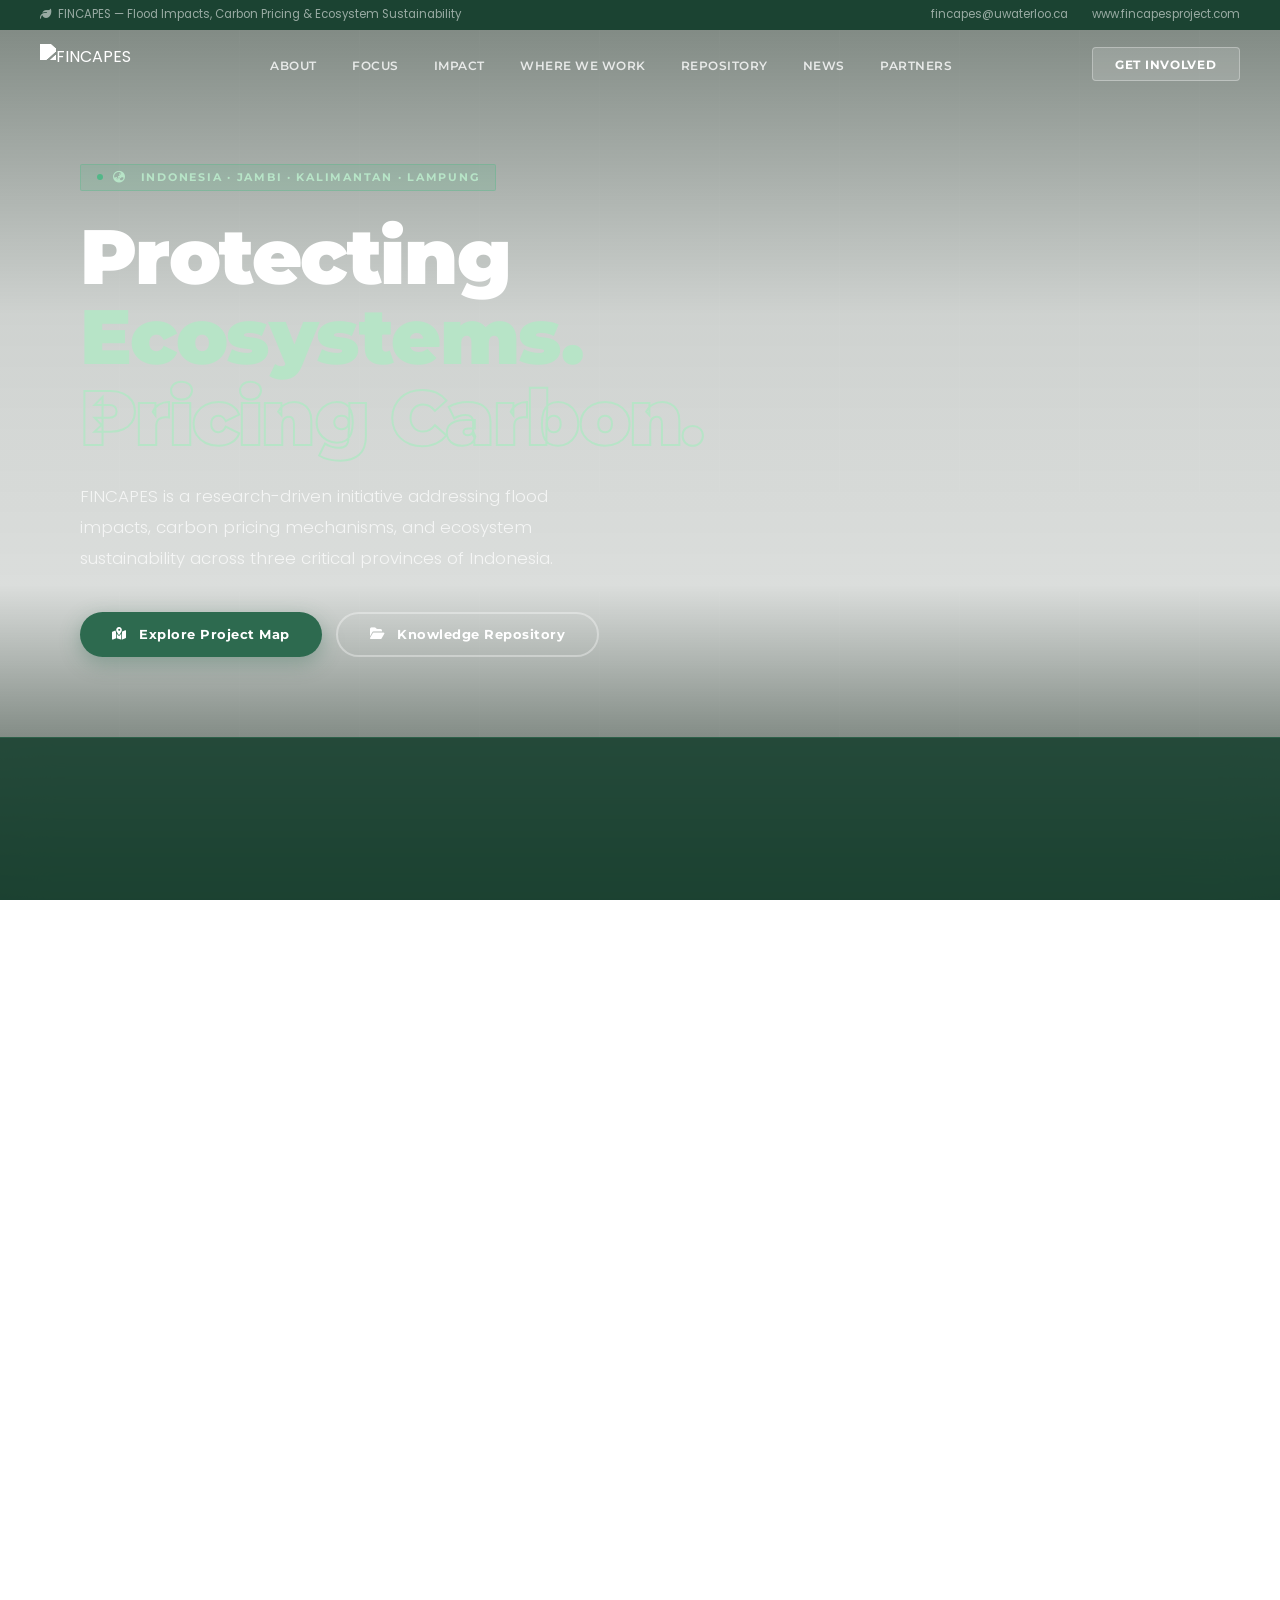
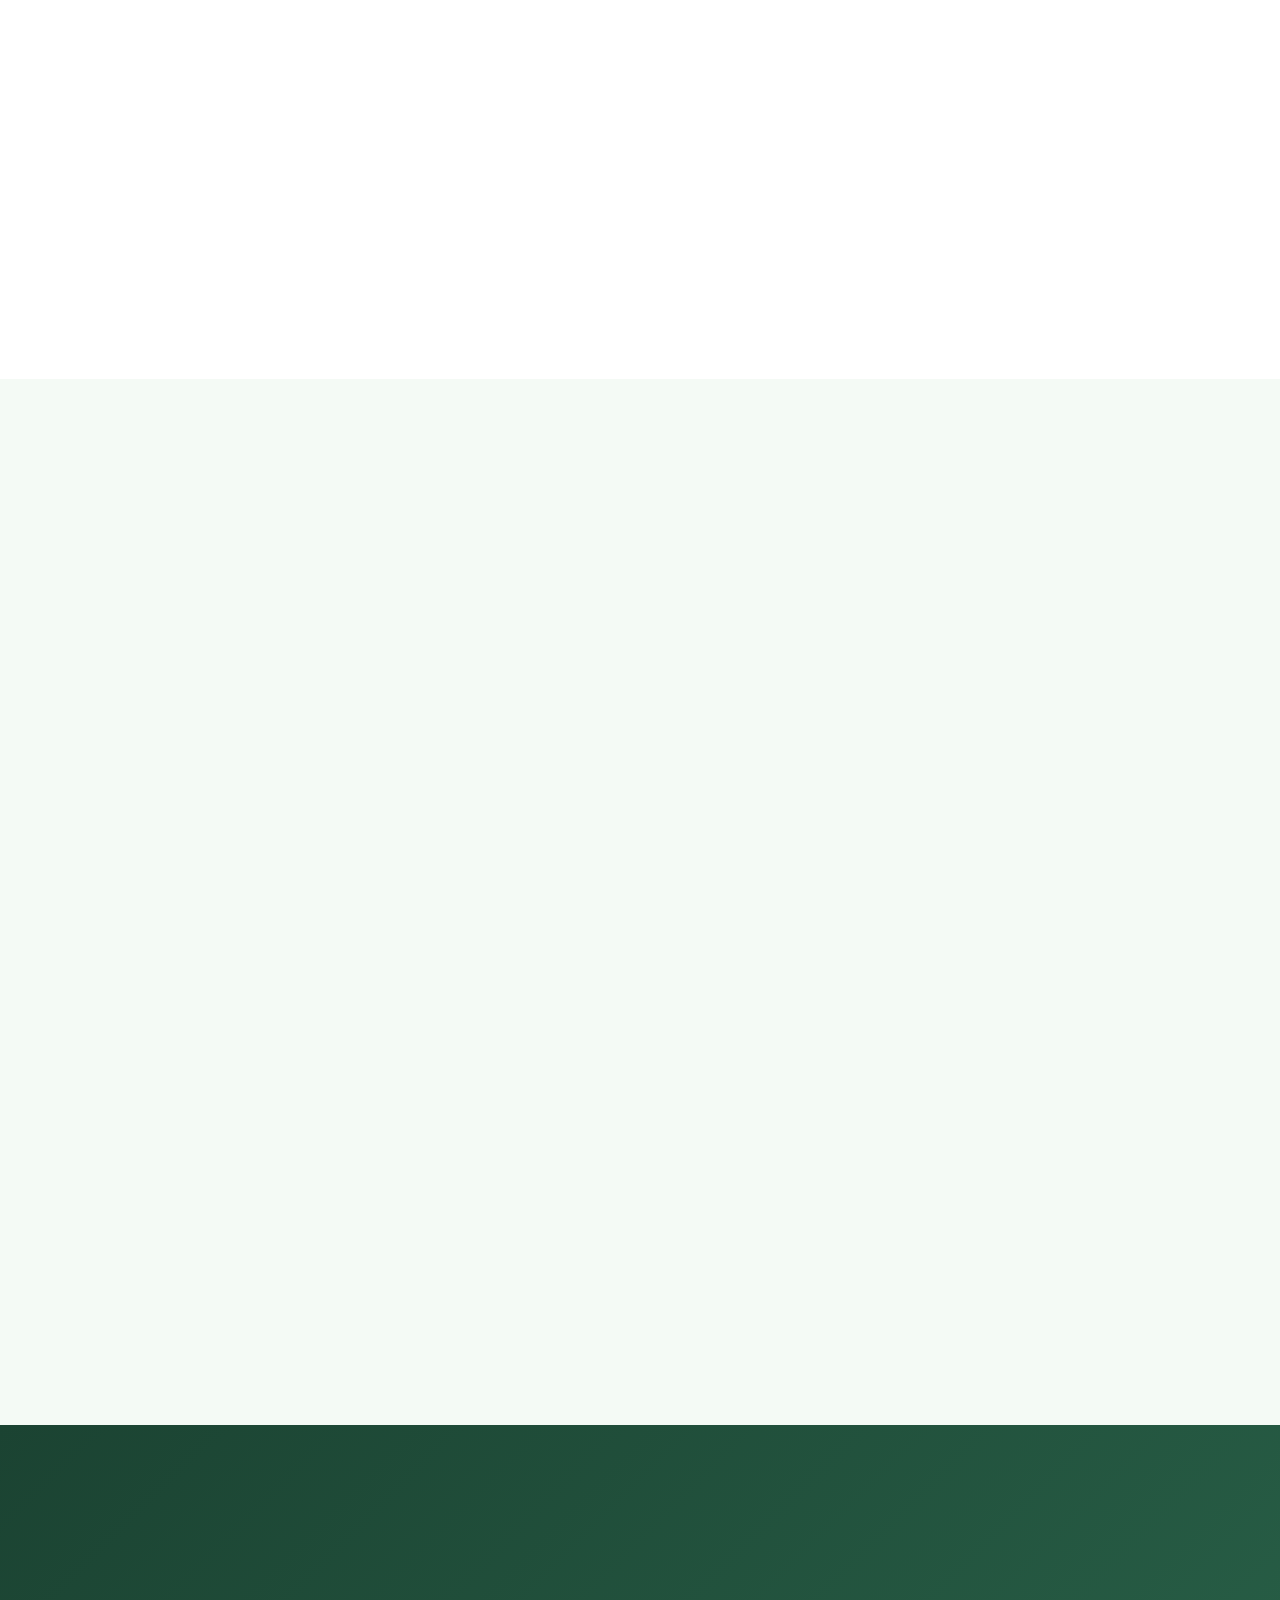
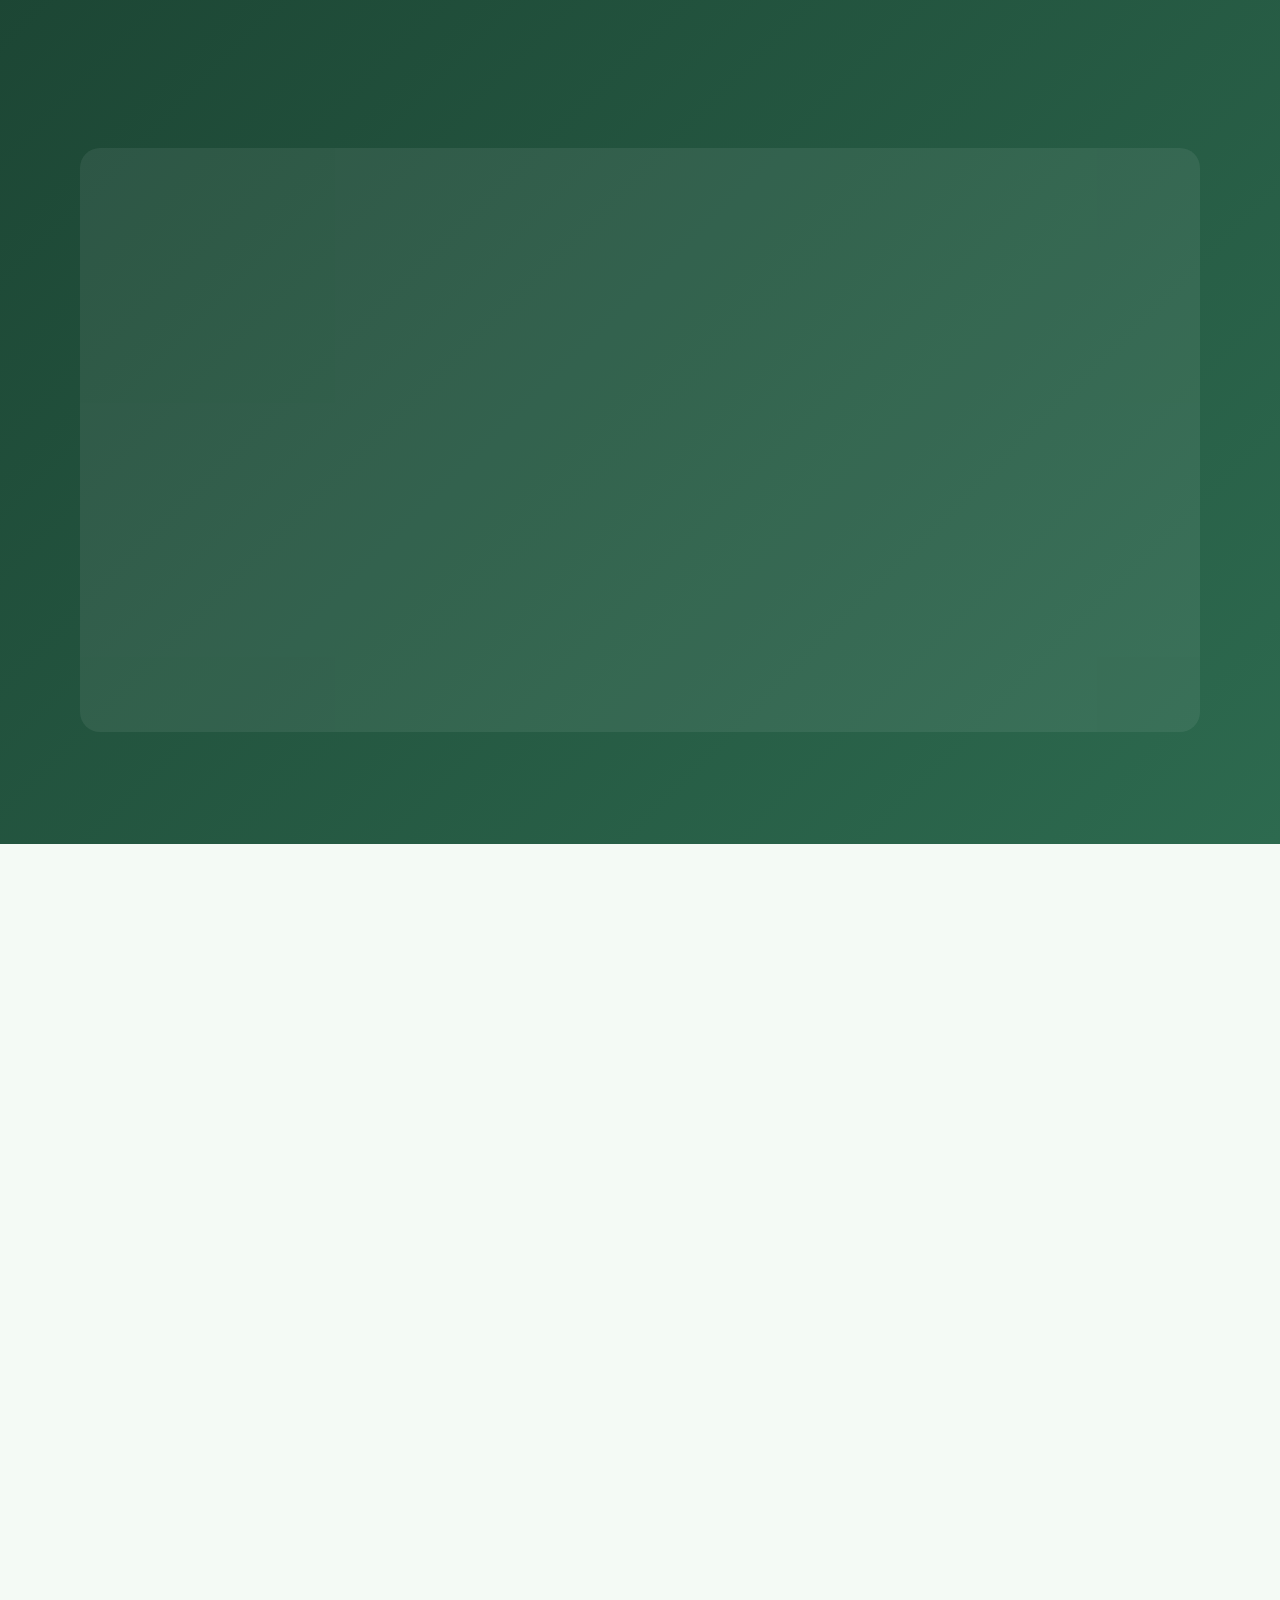
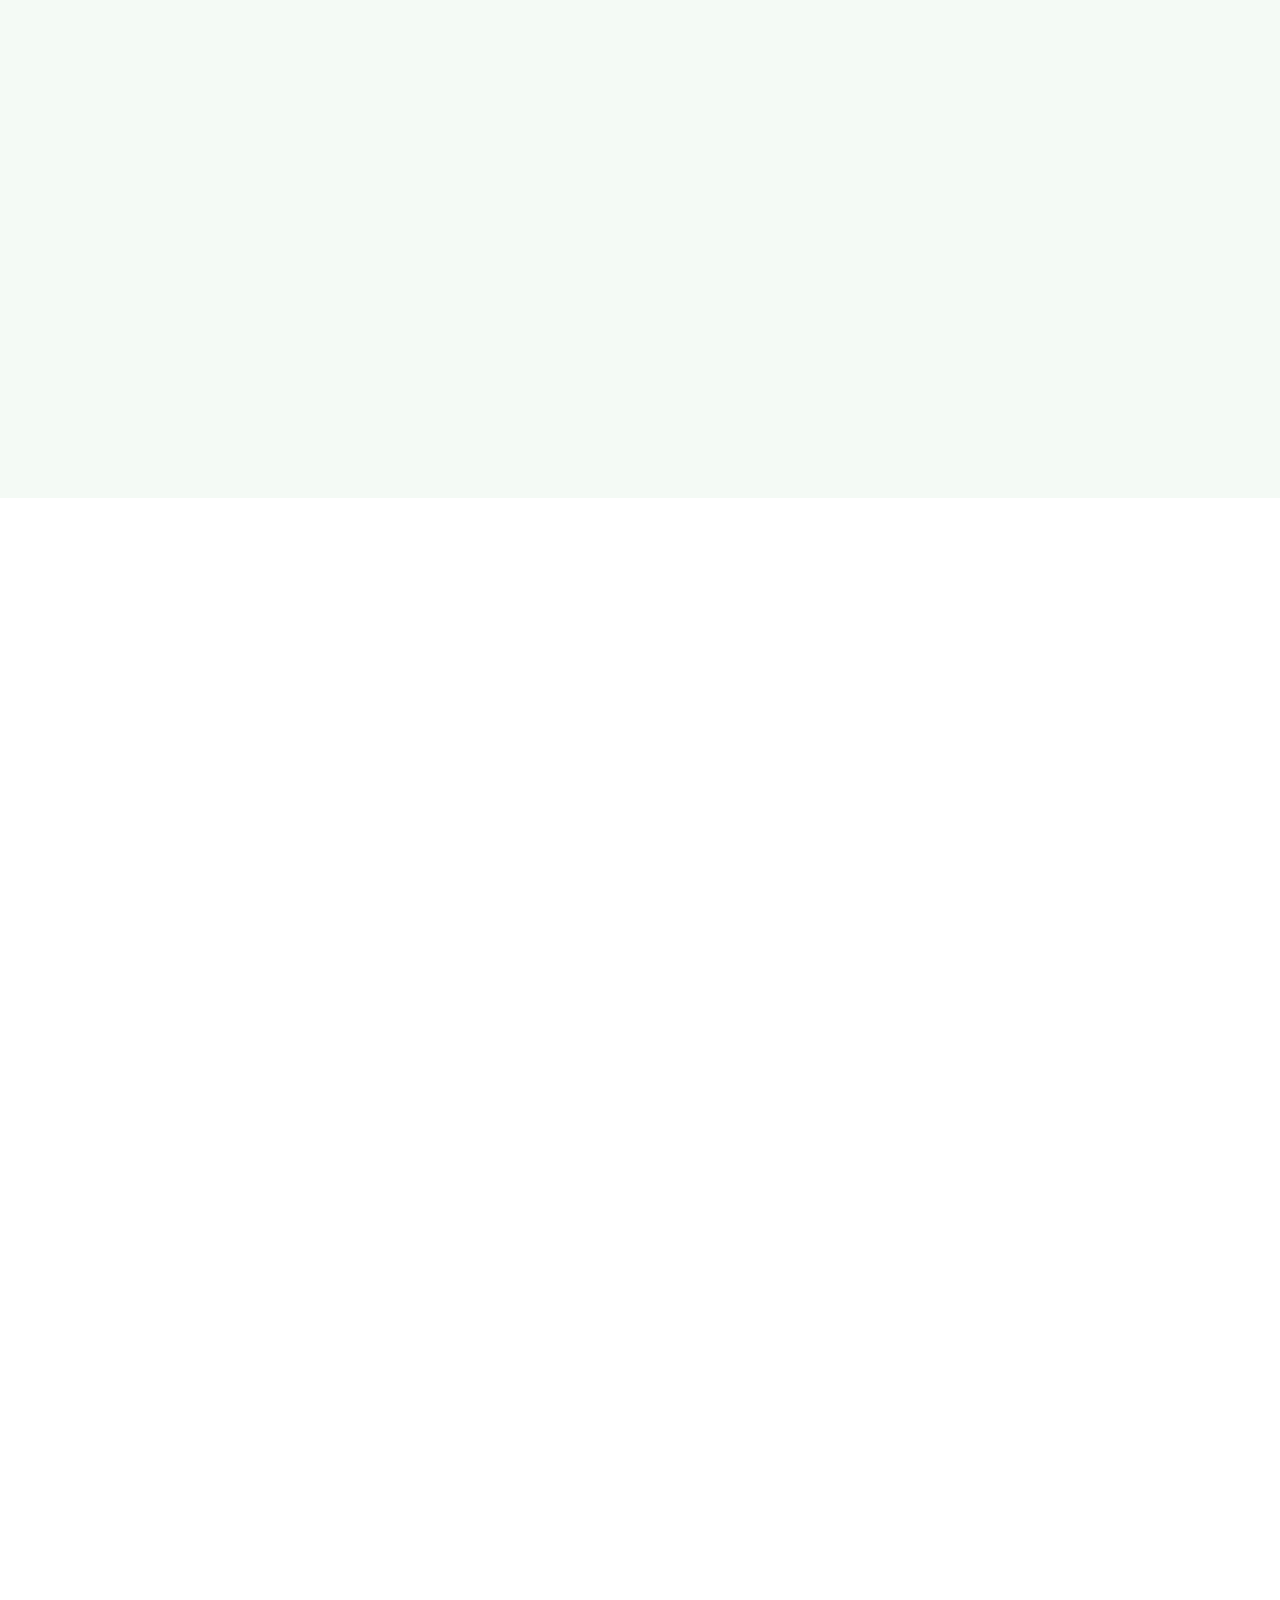
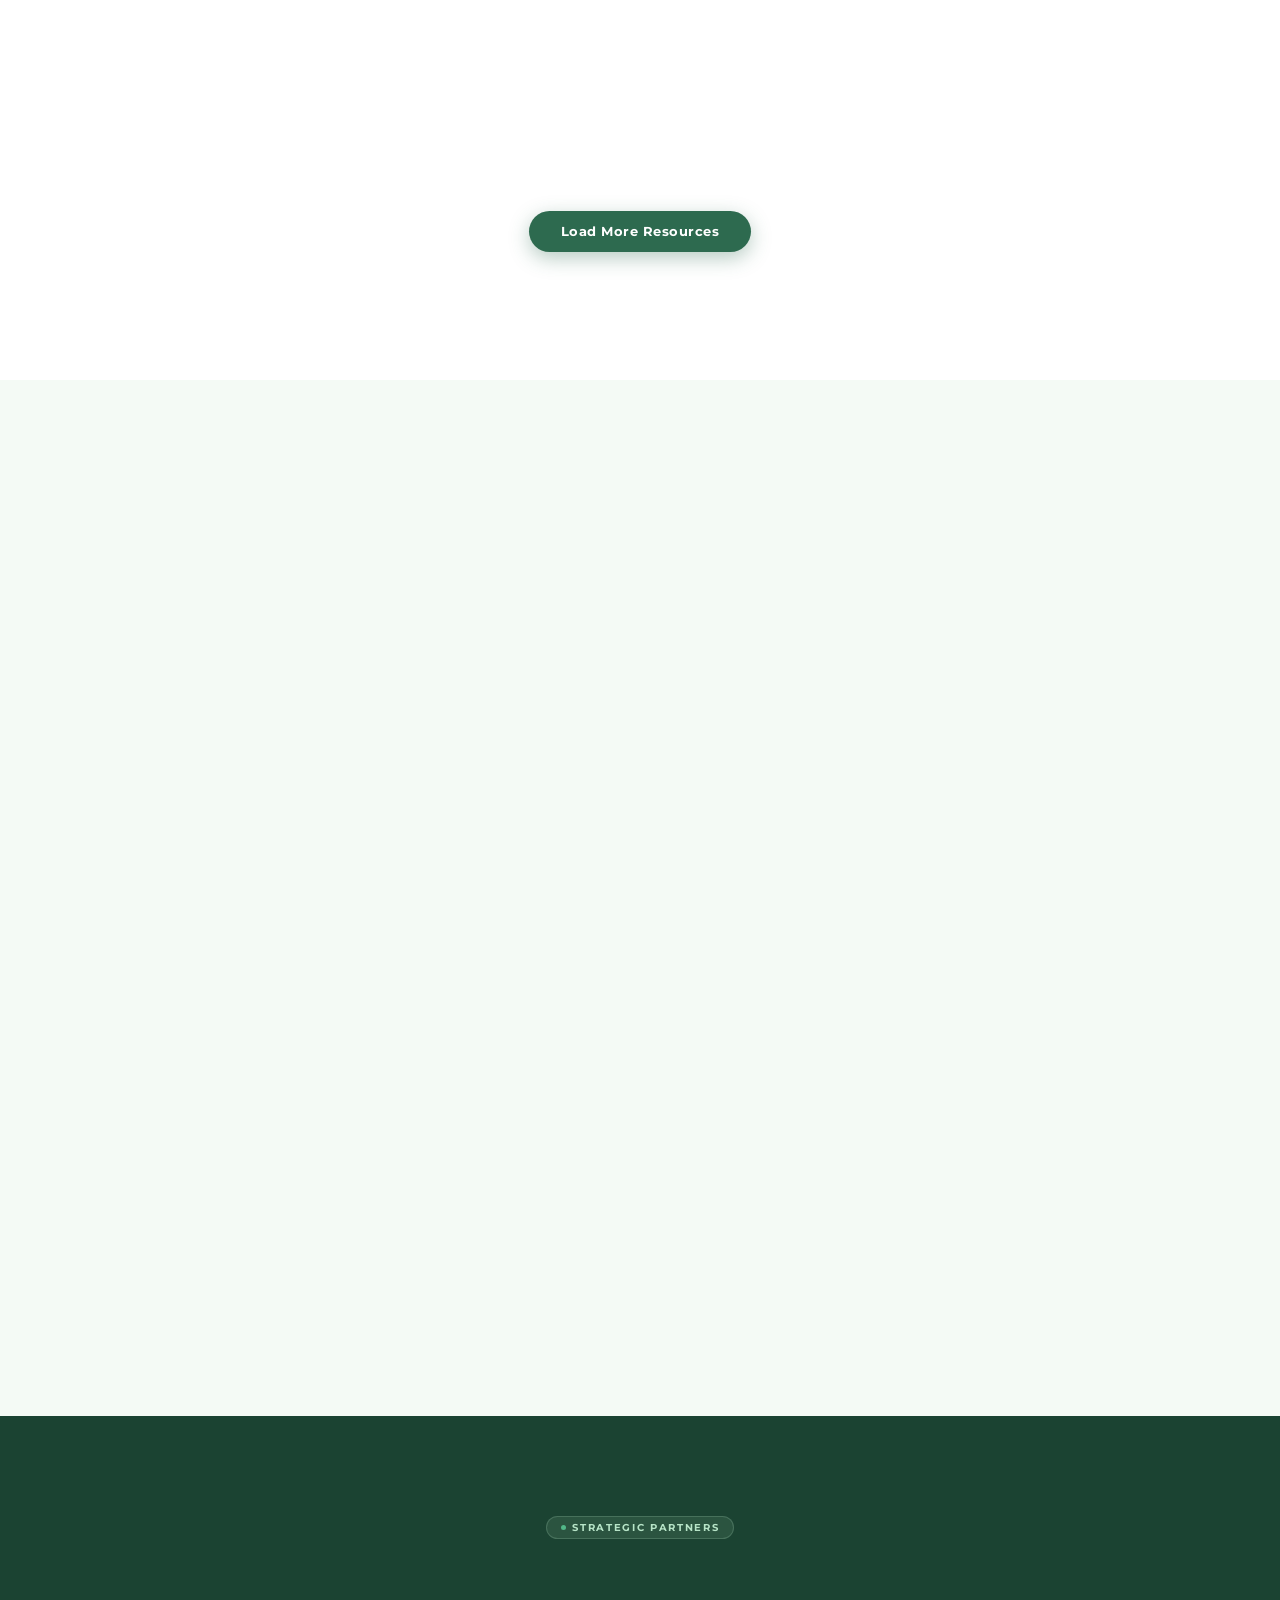
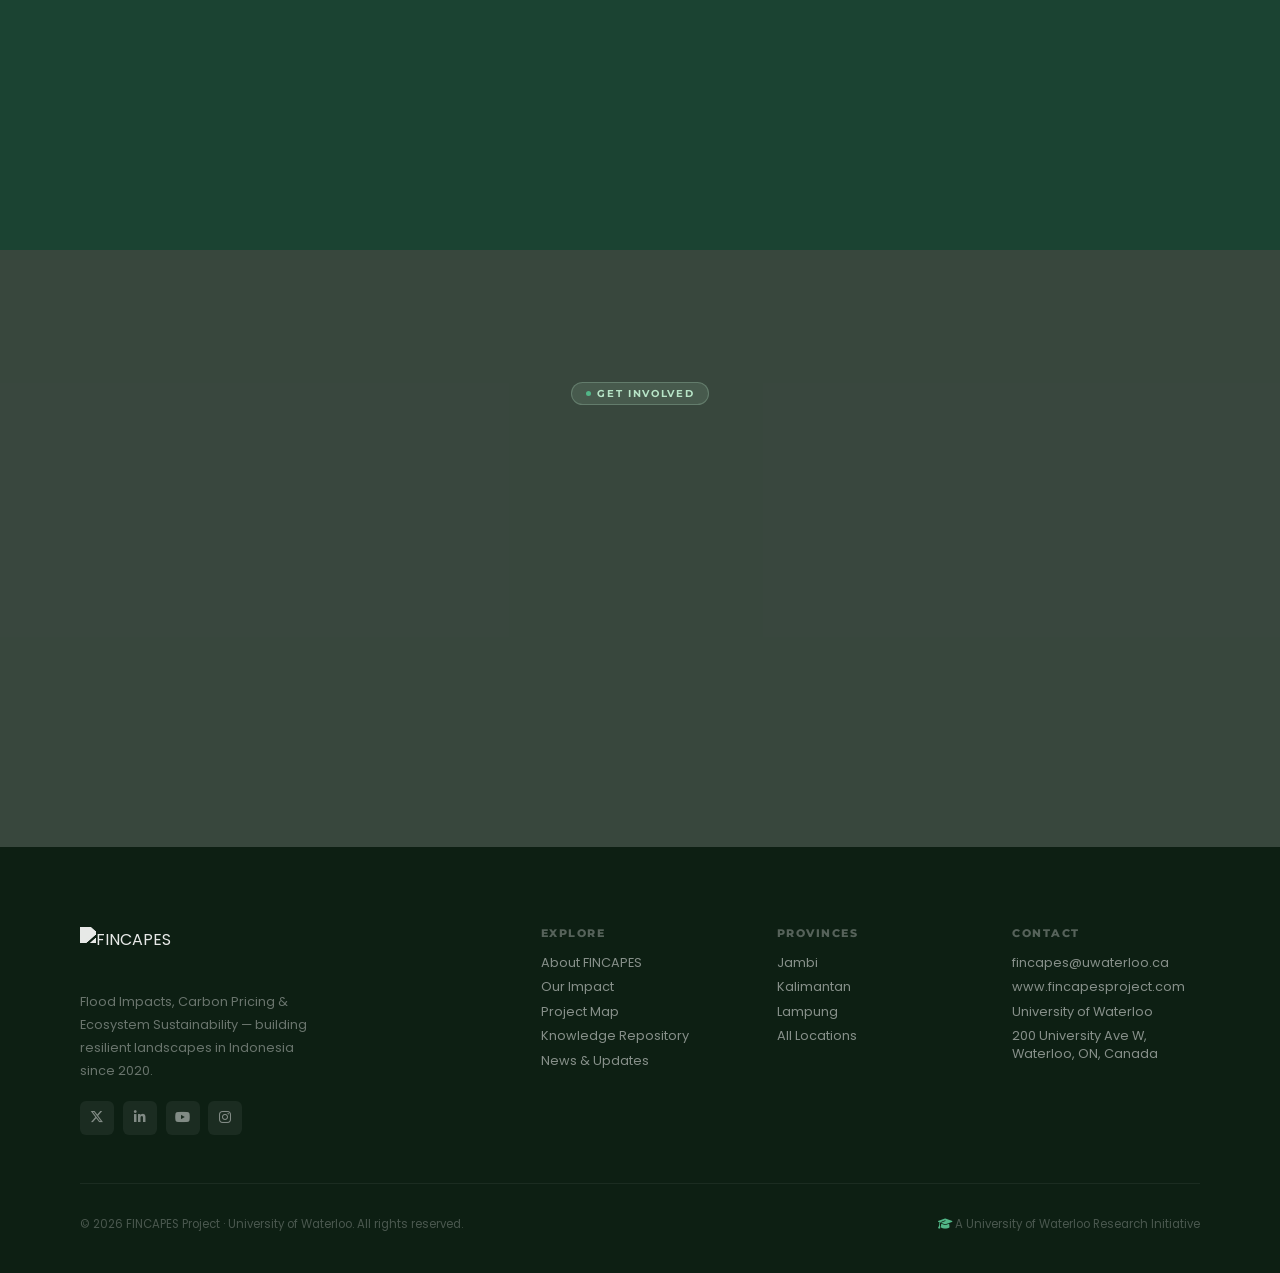
==== commit eaa800b5: "add: custom style" ====
--- a/index.html
+++ b/index.html
@@ -210,16 +210,17 @@
         <div class="eyebrow" style="justify-content:center">FINCAPES Focus Areas</div>
         <h2 class="h2" style="color:var(--c-forest)">Three Thematic <span style="color:var(--c-mid)">Pillars</span></h2>
         <p class="lead" style="max-width:60ch;margin:.8rem auto 0;text-align:center">
-          Coordinated action across flood risk governance, nature-based solutions, and climate finance to build lasting ecosystem resilience in Indonesia.
+          Coordinated action across flood risk governance, nature-based solutions, and climate finance to build lasting
+          ecosystem resilience in Indonesia.
         </p>
       </div>
       <div class="focus-grid">
 
         <div class="focus-card rv d1">
-          <div class="fc-comp">Component 1100</div>
           <div class="fc-icon"><i class="fa-solid fa-water"></i></div>
           <h3 class="fc-title">Flood Risk Governance</h3>
-          <p class="fc-context">Strengthening multi-level governance frameworks and institutional capacity for flood risk management across Jambi, East Kalimantan, and Lampung river basins.</p>
+          <p class="fc-context">Strengthening multi-level governance frameworks and institutional capacity for flood
+            risk management across Jambi, East Kalimantan, and Lampung river basins.</p>
           <ul class="fc-outputs">
             <li>Flood vulnerability mapping &amp; early warning systems</li>
             <li>River basin assessment across 38 watersheds</li>
@@ -227,20 +228,22 @@
             <li>Policy briefs on integrated water resource management</li>
           </ul>
           <div class="fc-footer">
-            <a href="#repository" class="btn btn-green fc-btn" onclick="gaEvent('focus_cta',{component:'1100',action:'knowledge'})">
+            <a href="#repository" class="btn btn-green fc-btn"
+              onclick="gaEvent('focus_cta',{component:'1100',action:'knowledge'})">
               <i class="fa-solid fa-folder-open"></i> Knowledge Products
             </a>
-            <a href="#map-section" class="btn fc-btn fc-ext" onclick="gaEvent('focus_cta',{component:'1100',action:'map'})">
+            <a href="#map-section" class="btn fc-btn fc-ext"
+              onclick="gaEvent('focus_cta',{component:'1100',action:'map'})">
               <i class="fa-solid fa-map-location-dot"></i> View on Map
             </a>
           </div>
         </div>
 
         <div class="focus-card rv d2">
-          <div class="fc-comp c12">Component 1200</div>
           <div class="fc-icon c12"><i class="fa-solid fa-seedling"></i></div>
           <h3 class="fc-title">Nature-based Solutions</h3>
-          <p class="fc-context">Implementing gender-responsive peatland and mangrove restoration programs that integrate biodiversity conservation with community livelihoods across three provinces.</p>
+          <p class="fc-context">Implementing gender-responsive peatland and mangrove restoration programs that integrate
+            biodiversity conservation with community livelihoods across three provinces.</p>
           <ul class="fc-outputs">
             <li>Peatland restoration across 180,000+ hectares</li>
             <li>Mangrove rehabilitation in coastal Lampung</li>
@@ -248,20 +251,22 @@
             <li>Biodiversity corridor management plans</li>
           </ul>
           <div class="fc-footer">
-            <a href="#repository" class="btn btn-green fc-btn" onclick="gaEvent('focus_cta',{component:'1200',action:'knowledge'})">
+            <a href="#repository" class="btn btn-green fc-btn"
+              onclick="gaEvent('focus_cta',{component:'1200',action:'knowledge'})">
               <i class="fa-solid fa-folder-open"></i> Knowledge Products
             </a>
-            <a href="https://i-can.or.id" target="_blank" rel="noopener" class="btn fc-btn fc-ext" onclick="gaEvent('focus_cta',{component:'1200',action:'ican'})">
+            <a href="https://i-can.or.id" target="_blank" rel="noopener" class="btn fc-btn fc-ext"
+              onclick="gaEvent('focus_cta',{component:'1200',action:'ican'})">
               <i class="fa-solid fa-arrow-up-right-from-square"></i> I-CAN Platform
             </a>
           </div>
         </div>
 
         <div class="focus-card rv d3">
-          <div class="fc-comp c13">Component 1300</div>
           <div class="fc-icon c13"><i class="fa-solid fa-coins"></i></div>
           <h3 class="fc-title">Climate Finance &amp; Policy</h3>
-          <p class="fc-context">Developing REDD+, voluntary carbon market, and green finance instruments to mobilize sustainable funding for ecosystem conservation and climate policy commitments.</p>
+          <p class="fc-context">Developing REDD+, voluntary carbon market, and green finance instruments to mobilize
+            sustainable funding for ecosystem conservation and climate policy commitments.</p>
           <ul class="fc-outputs">
             <li>REDD+ carbon credit frameworks (1.4 Mt CO&#x2082; verified)</li>
             <li>Green bond &amp; blended finance instruments</li>
@@ -269,10 +274,12 @@
             <li>Capacity-building for climate finance institutions</li>
           </ul>
           <div class="fc-footer">
-            <a href="#repository" class="btn btn-green fc-btn" onclick="gaEvent('focus_cta',{component:'1300',action:'knowledge'})">
+            <a href="#repository" class="btn btn-green fc-btn"
+              onclick="gaEvent('focus_cta',{component:'1300',action:'knowledge'})">
               <i class="fa-solid fa-folder-open"></i> Knowledge Products
             </a>
-            <a href="https://reclicks.id" target="_blank" rel="noopener" class="btn fc-btn fc-ext" onclick="gaEvent('focus_cta',{component:'1300',action:'reclicks'})">
+            <a href="https://reclicks.id" target="_blank" rel="noopener" class="btn fc-btn fc-ext"
+              onclick="gaEvent('focus_cta',{component:'1300',action:'reclicks'})">
               <i class="fa-solid fa-arrow-up-right-from-square"></i> RECLICKS Platform
             </a>
           </div>
@@ -817,120 +824,9 @@
 
 
   <script src="https://unpkg.com/leaflet@1.9.4/dist/leaflet.js"></script>
-  <script src="./map.js"></script>
-
-  <script>
-    const navHam = document.getElementById('navHam');
-    const navMobile = document.getElementById('navMobile');
-
-    function toggleMobileNav() {
-      const isOpen = navMobile.classList.toggle('open');
-      navHam.classList.toggle('open', isOpen);
-      document.body.style.overflow = isOpen ? 'hidden' : '';
-    }
-
-    function closeMobileNav() {
-      navMobile.classList.remove('open');
-      navHam.classList.remove('open');
-      document.body.style.overflow = '';
-    }
-
-    // Close on outside click
-    document.addEventListener('click', function (e) {
-      if (navMobile.classList.contains('open') &&
-          !navMobile.contains(e.target) &&
-          !navHam.contains(e.target)) {
-        closeMobileNav();
-      }
-    });
-
-    // Close on resize back to desktop
-    window.addEventListener('resize', function () {
-      if (window.innerWidth > 768) closeMobileNav();
-    });
-  </script>
-
-  <script>
-    (function () {
-      const canvas = document.getElementById('heroParticles');
-      const ctx = canvas.getContext('2d');
-      const hero = document.getElementById('hero');
-      let W, H, particles = [];
-
-      const COLORS = ['#52b788', '#74c69d', '#b7e4c7', '#d8f3dc'];
-      const COUNT = 35;
-
-      function resize() {
-        W = canvas.width = hero.offsetWidth;
-        H = canvas.height = hero.offsetHeight;
-      }
-
-      function randomBetween(a, b) { return a + Math.random() * (b - a); }
-
-      function createParticle(fromBottom) {
-        return {
-          x: randomBetween(0, W),
-          y: fromBottom ? H + randomBetween(5, 20) : randomBetween(0, H),
-          r: randomBetween(2, 5),
-          vy: randomBetween(0.2, 0.6),
-          vx: randomBetween(-0.15, 0.15),
-          alpha: randomBetween(0.4, 0.75),
-          color: COLORS[Math.floor(Math.random() * COLORS.length)],
-          pulse: randomBetween(0, Math.PI * 2),
-          pulseSpeed: randomBetween(0.005, 0.015),
-          driftPhase: randomBetween(0, Math.PI * 2),
-          driftSpeed: randomBetween(0.003, 0.008),
-          driftAmp: randomBetween(0.3, 0.7)
-        };
-      }
-
-      function init() {
-        particles = [];
-        for (let i = 0; i < COUNT; i++) particles.push(createParticle(false));
-      }
-
-      function hexToRgb(hex) {
-        const r = parseInt(hex.slice(1, 3), 16);
-        const g = parseInt(hex.slice(3, 5), 16);
-        const b = parseInt(hex.slice(5, 7), 16);
-        return `${r},${g},${b}`;
-      }
-
-      function draw() {
-        ctx.clearRect(0, 0, W, H);
-        particles.forEach(p => {
-          p.pulse += p.pulseSpeed;
-          p.driftPhase += p.driftSpeed;
-
-          const pulseFade = 0.8 + 0.2 * Math.sin(p.pulse);
-          const a = p.alpha * pulseFade;
-
-          const glowR = p.r * 8;
-          const rgb = hexToRgb(p.color);
-          const grad = ctx.createRadialGradient(p.x, p.y, 0, p.x, p.y, glowR);
-          grad.addColorStop(0,   `rgba(${rgb},${a})`);
-          grad.addColorStop(0.3, `rgba(${rgb},${(a * 0.4).toFixed(3)})`);
-          grad.addColorStop(1,   `rgba(${rgb},0)`);
-
-          ctx.beginPath();
-          ctx.arc(p.x, p.y, glowR, 0, Math.PI * 2);
-          ctx.fillStyle = grad;
-          ctx.fill();
-
-          p.y -= p.vy;
-          p.x += p.vx + Math.sin(p.driftPhase) * p.driftAmp;
-
-          if (p.y < -10) Object.assign(p, createParticle(true));
-        });
-        requestAnimationFrame(draw);
-      }
-
-      window.addEventListener('resize', () => { resize(); init(); });
-      resize();
-      init();
-      draw();
-    })();
-  </script>
+  <script src="./map.js" />
+  <script src="./repo.js" />
+  <script src="./main.js" />
 </body>
 
 </html>
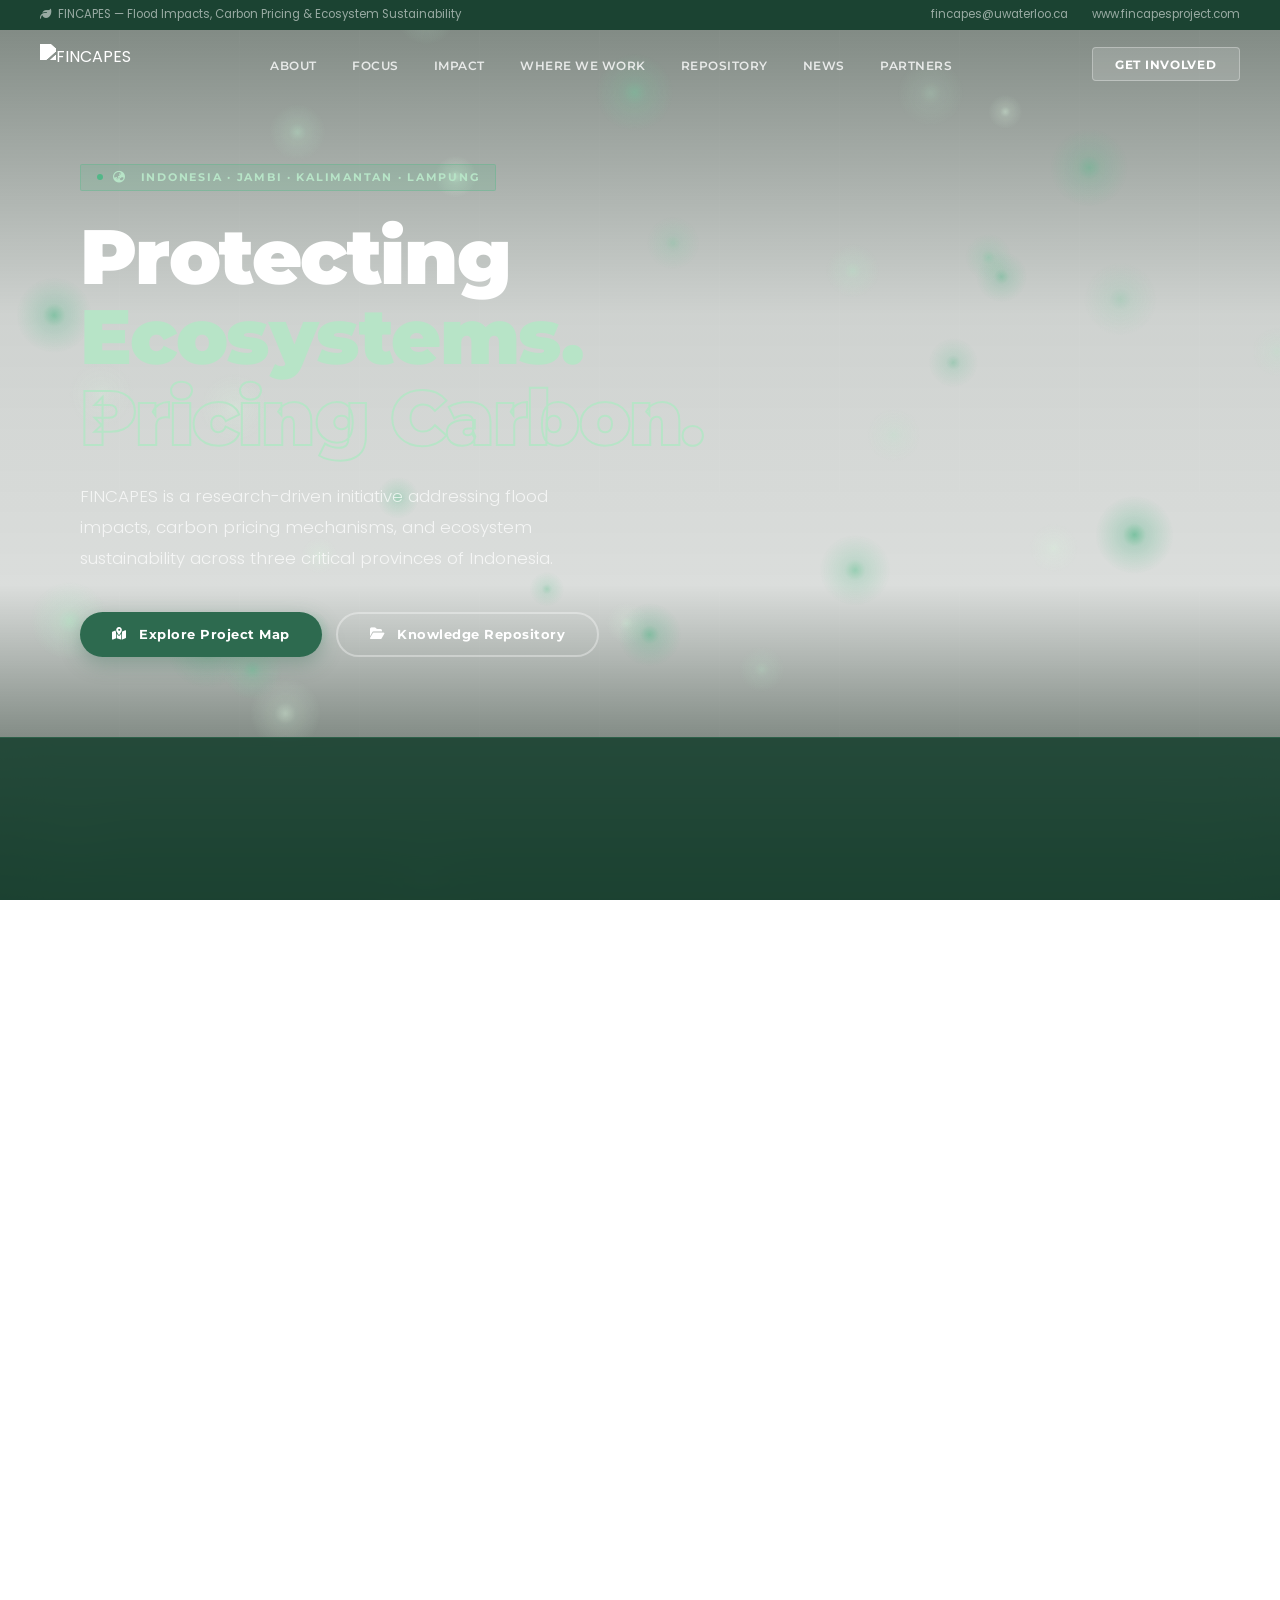
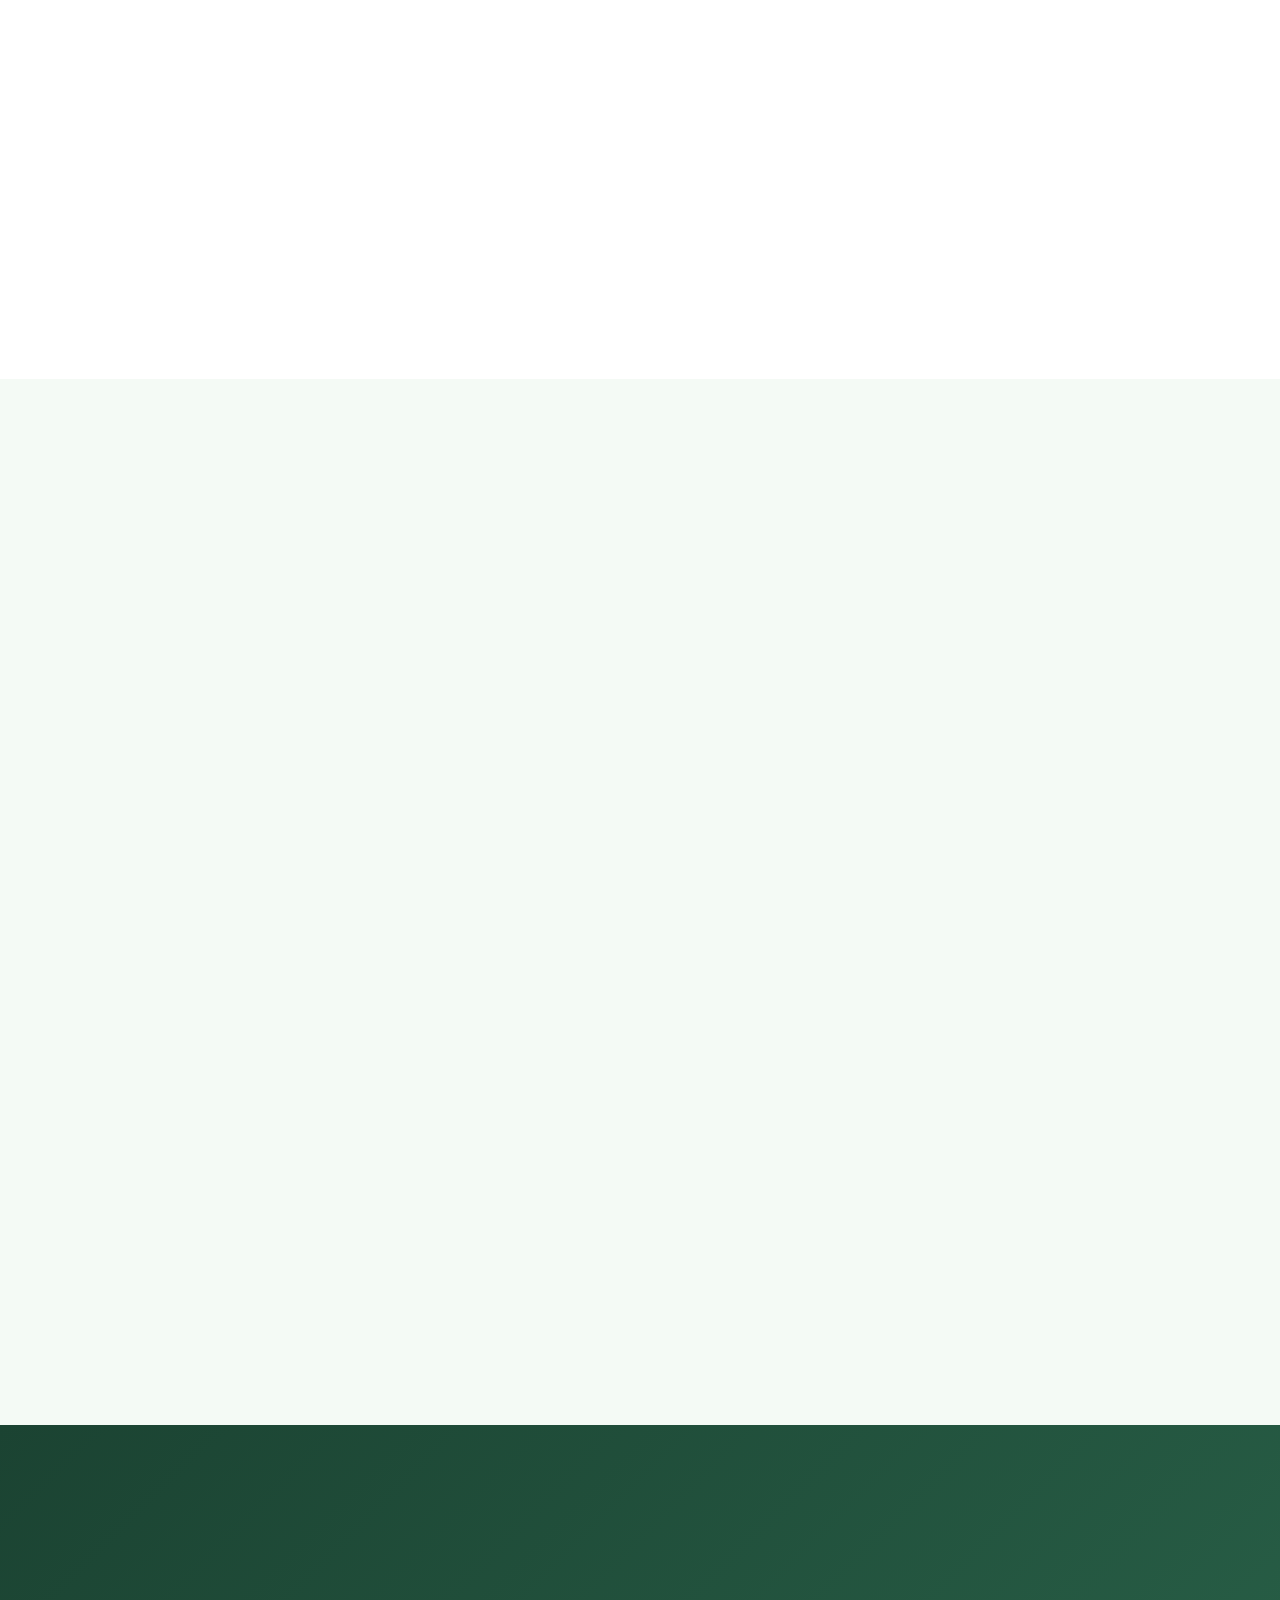
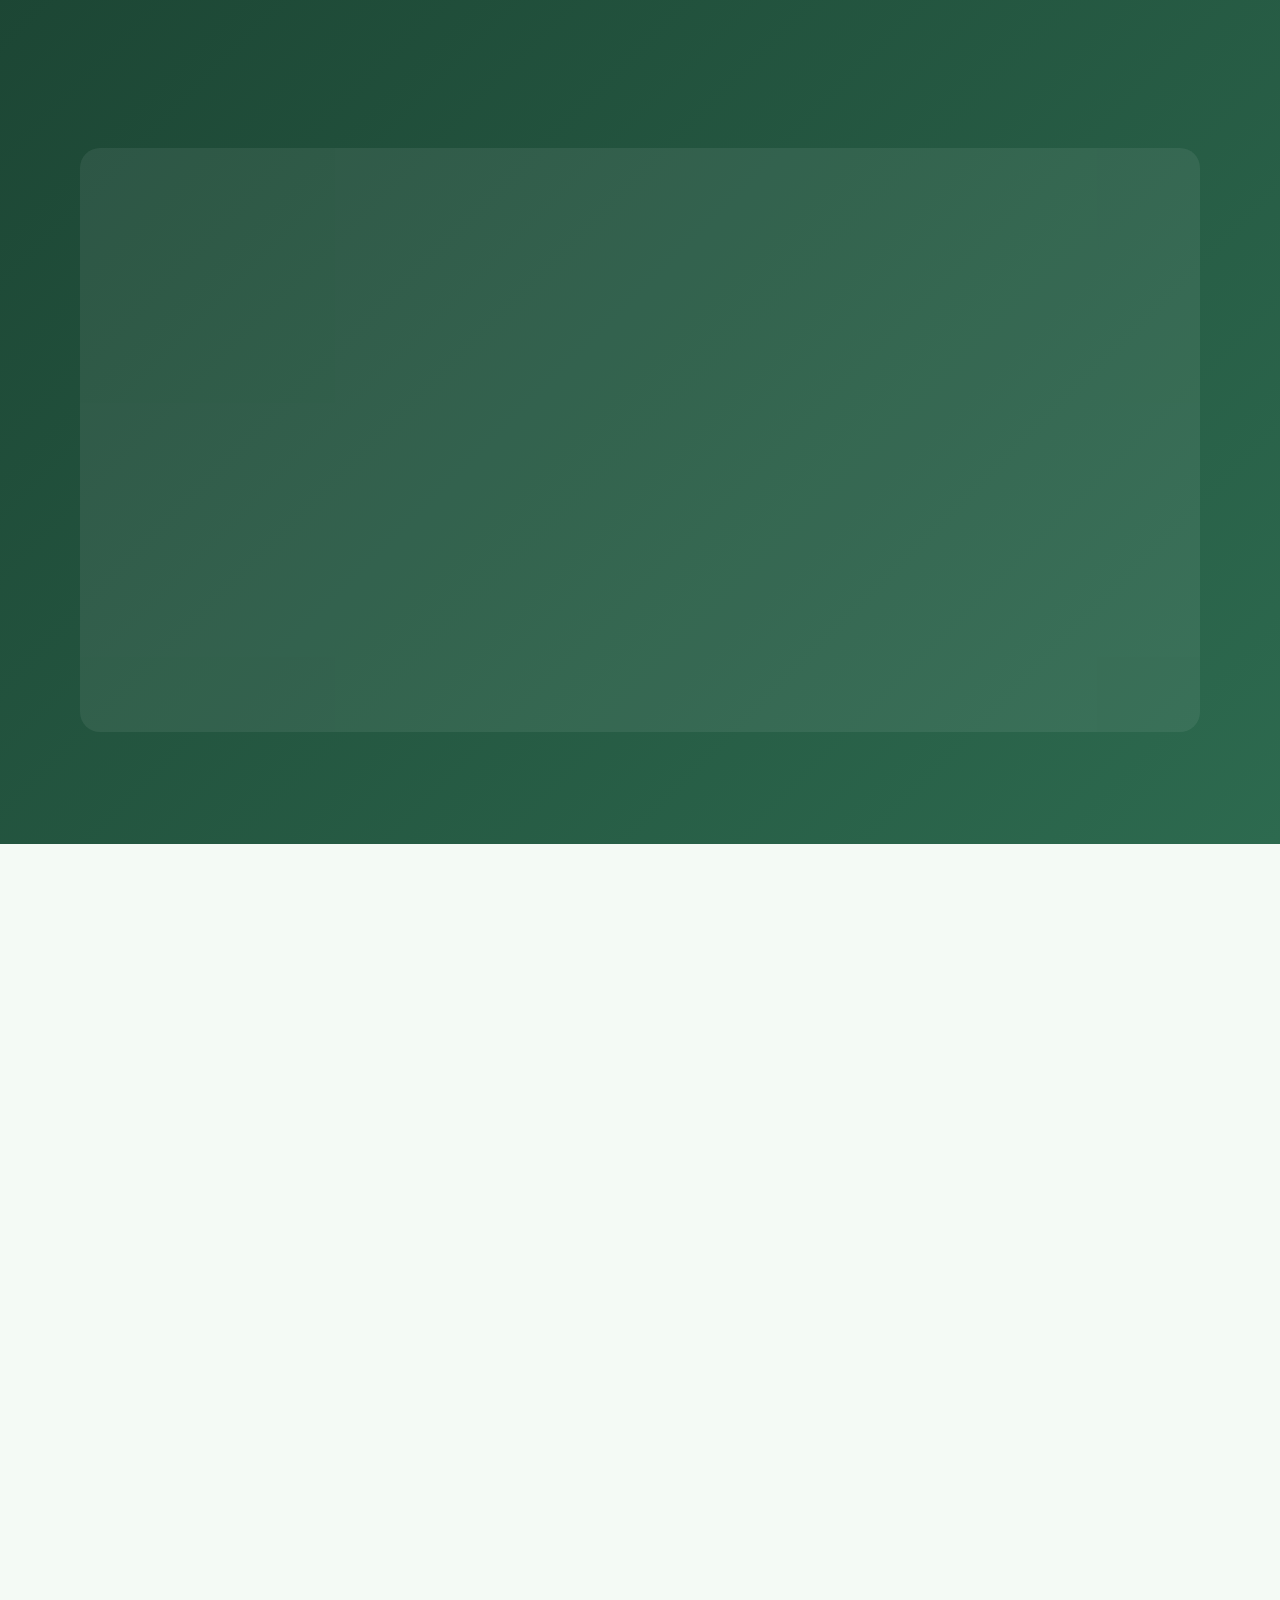
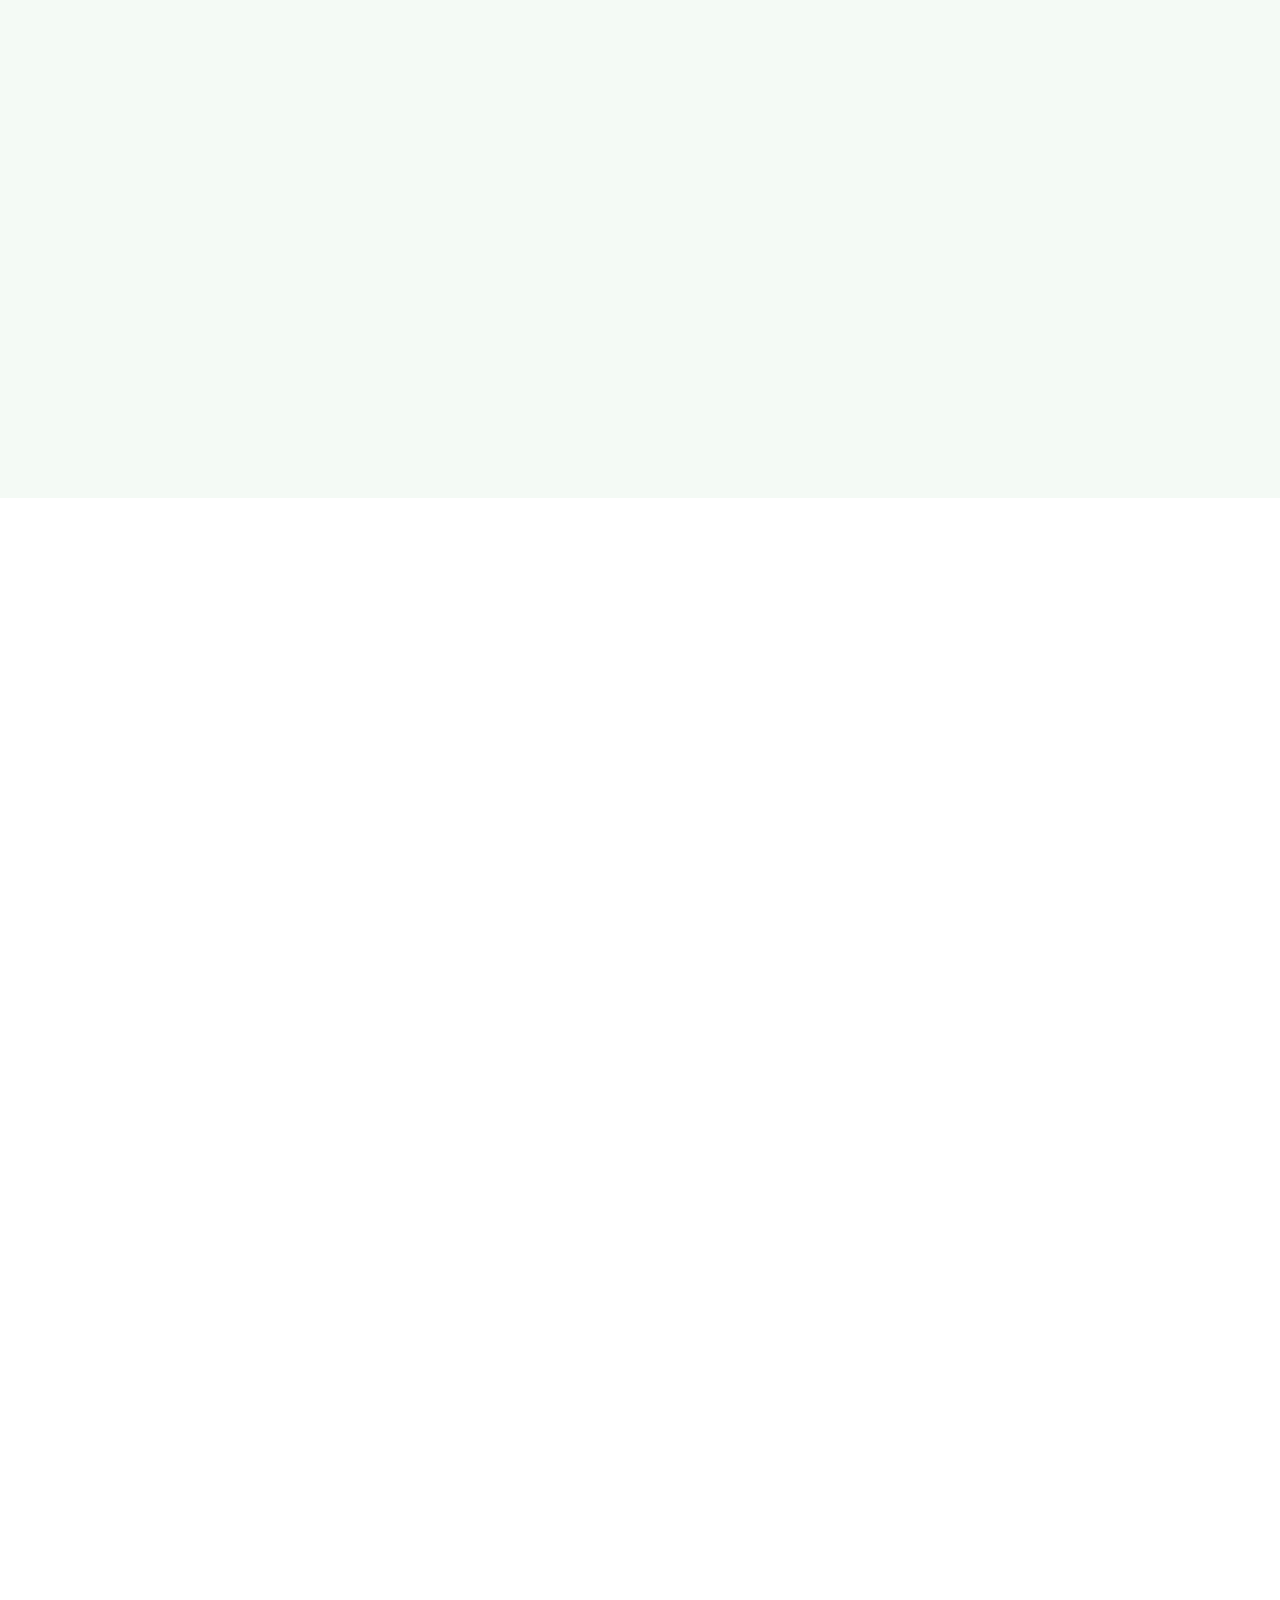
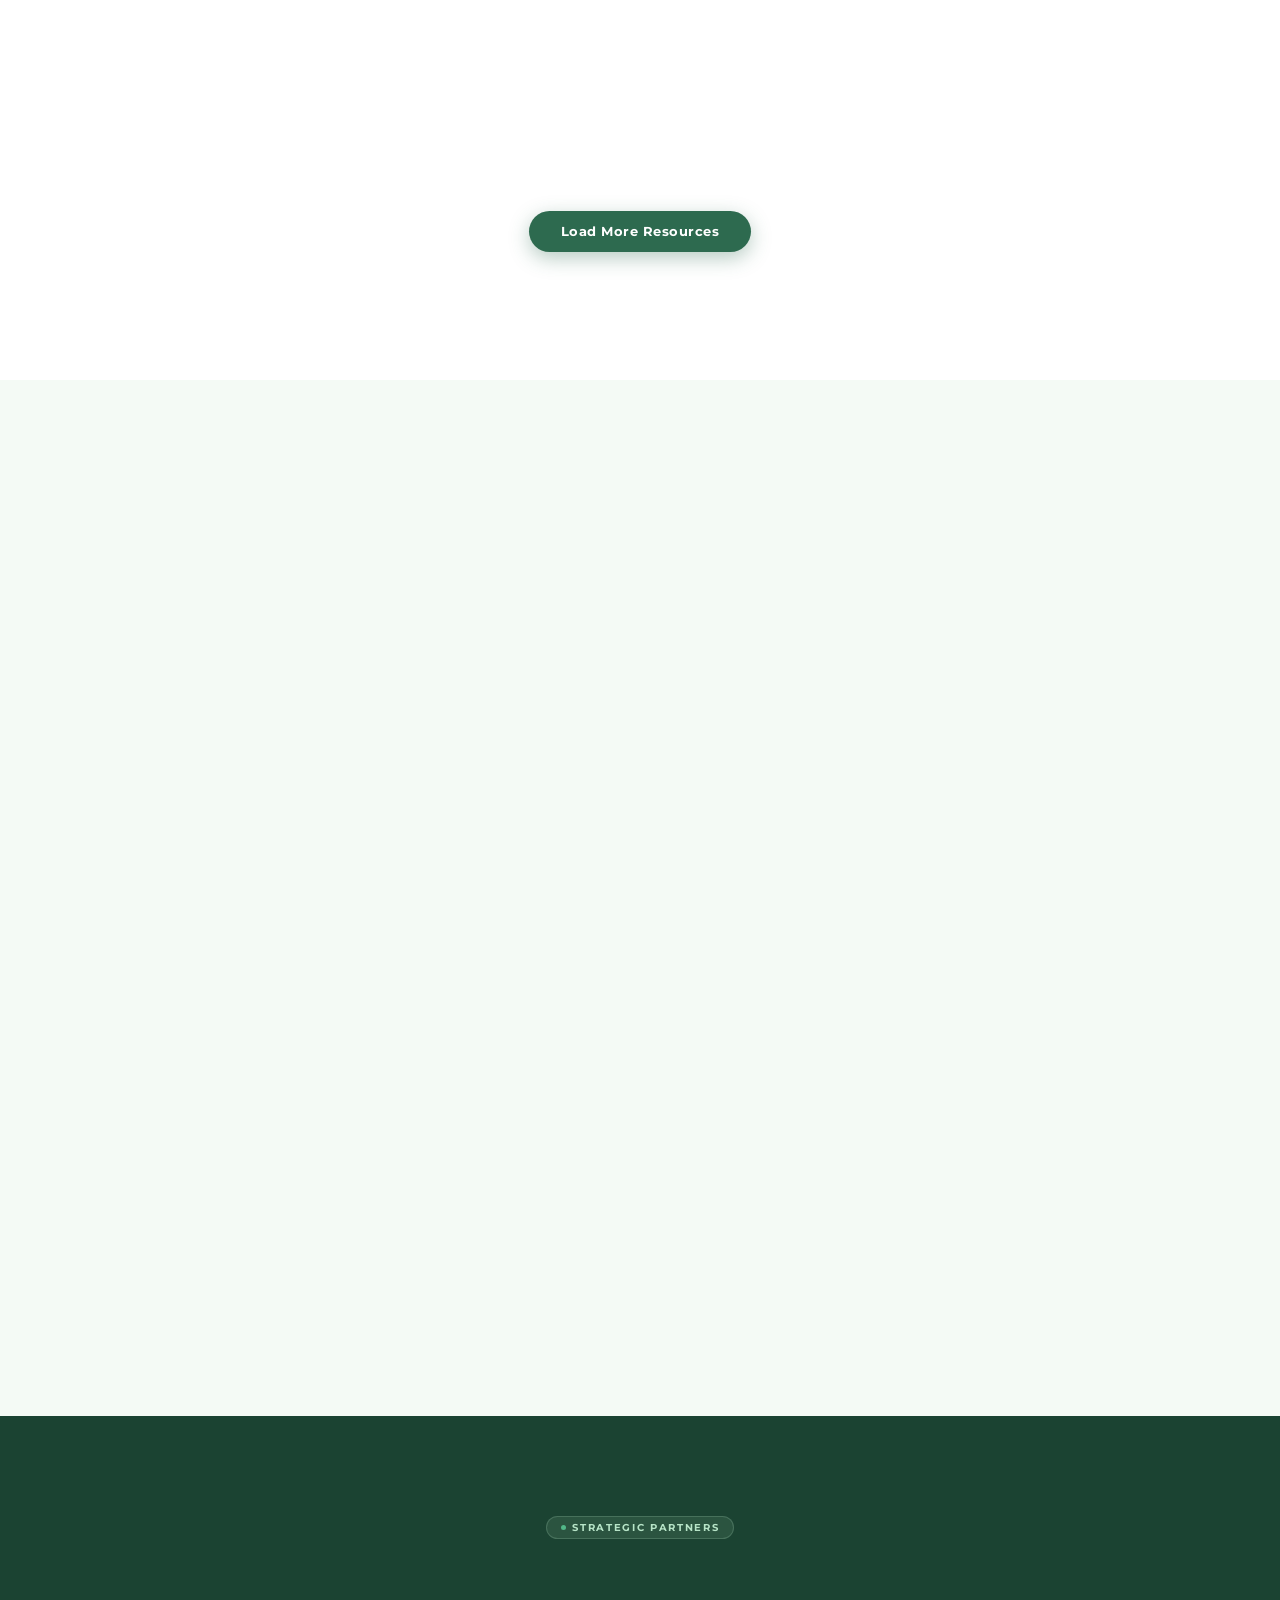
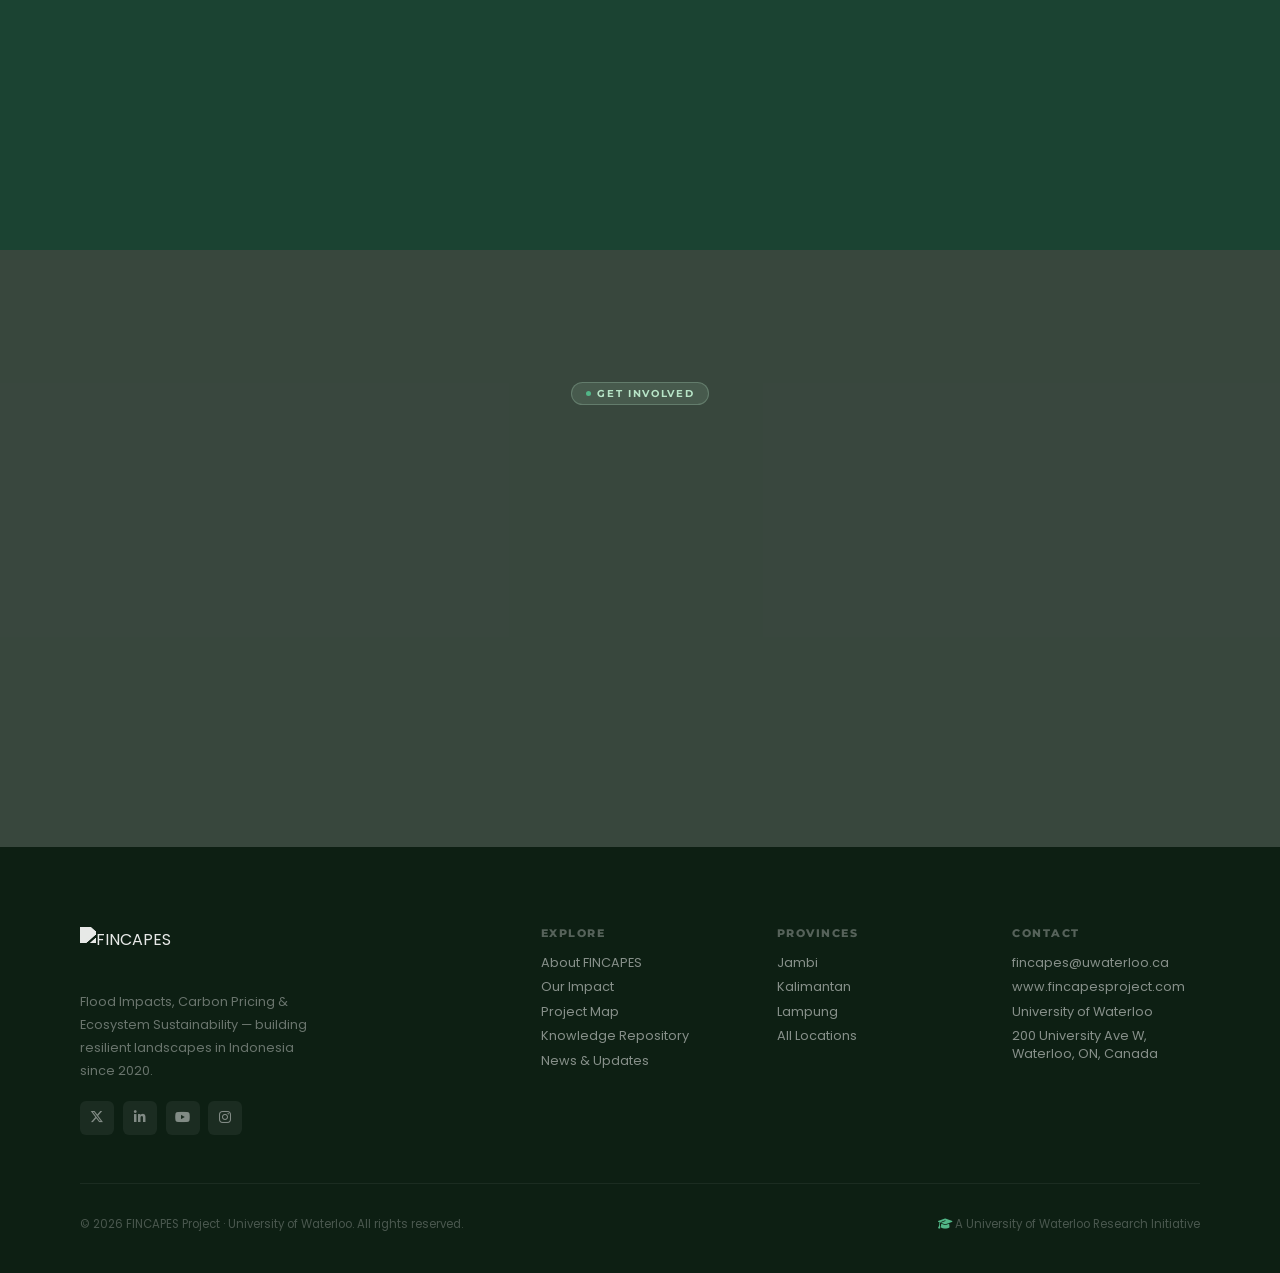
==== commit 679fc8d6: "fix: bug script" ====
--- a/index.html
+++ b/index.html
@@ -824,9 +824,9 @@
 
 
   <script src="https://unpkg.com/leaflet@1.9.4/dist/leaflet.js"></script>
-  <script src="./map.js" />
-  <script src="./repo.js" />
-  <script src="./main.js" />
+  <script src="./map.js"></script>
+  <script src="./repo.js"></script>
+  <script src="./main.js"></script>
 </body>
 
 </html>
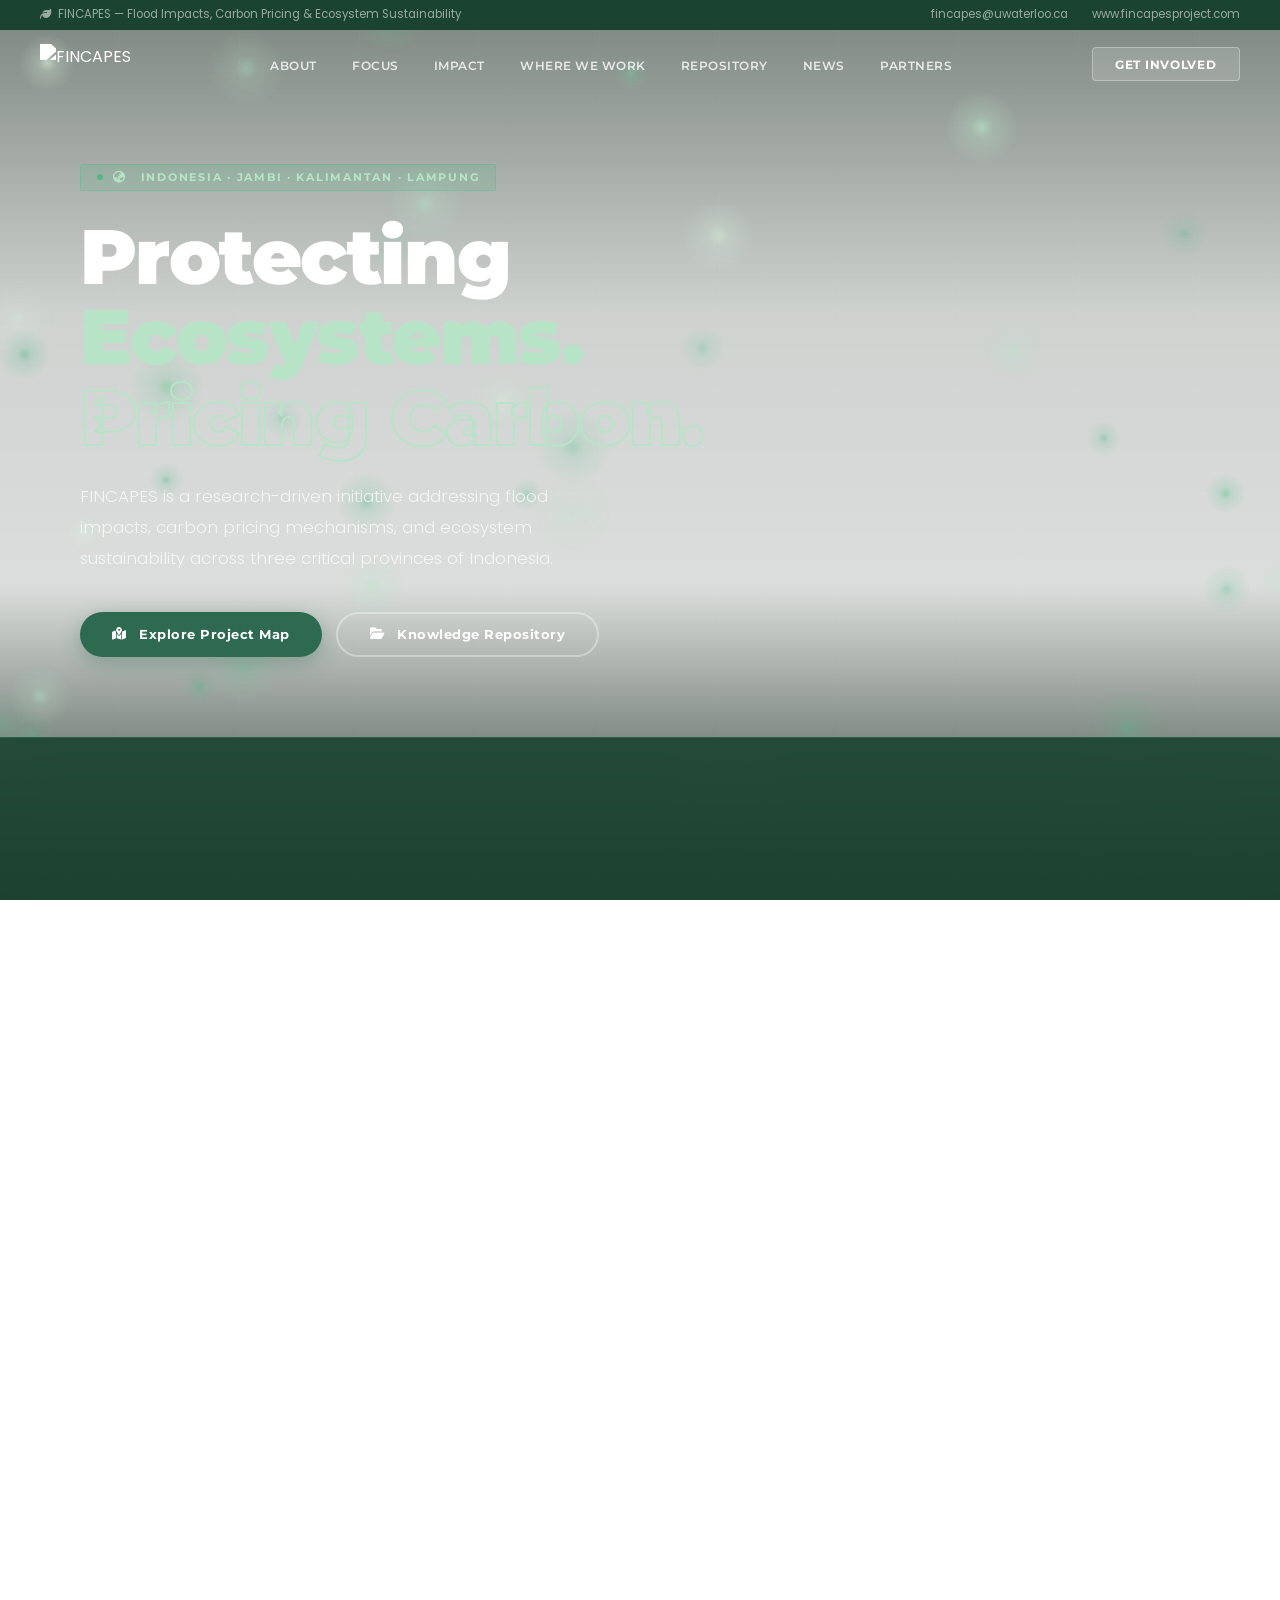
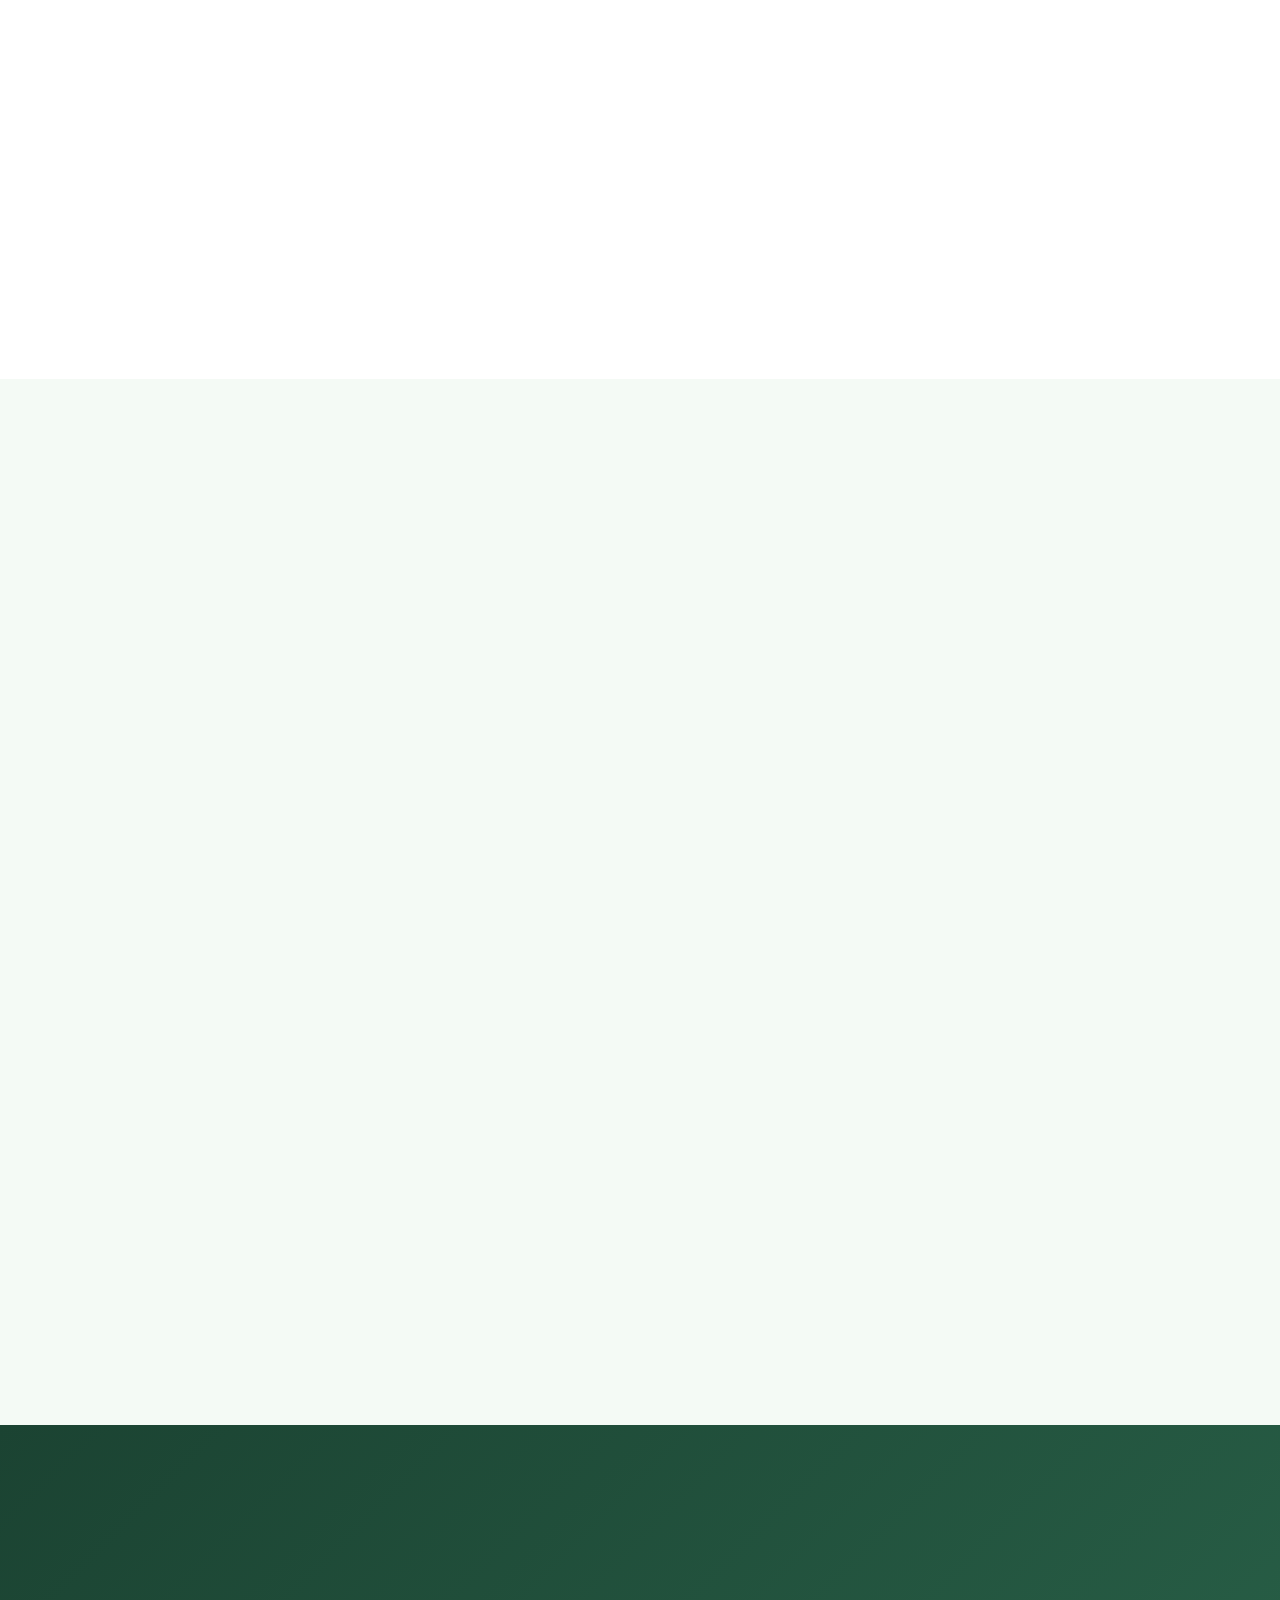
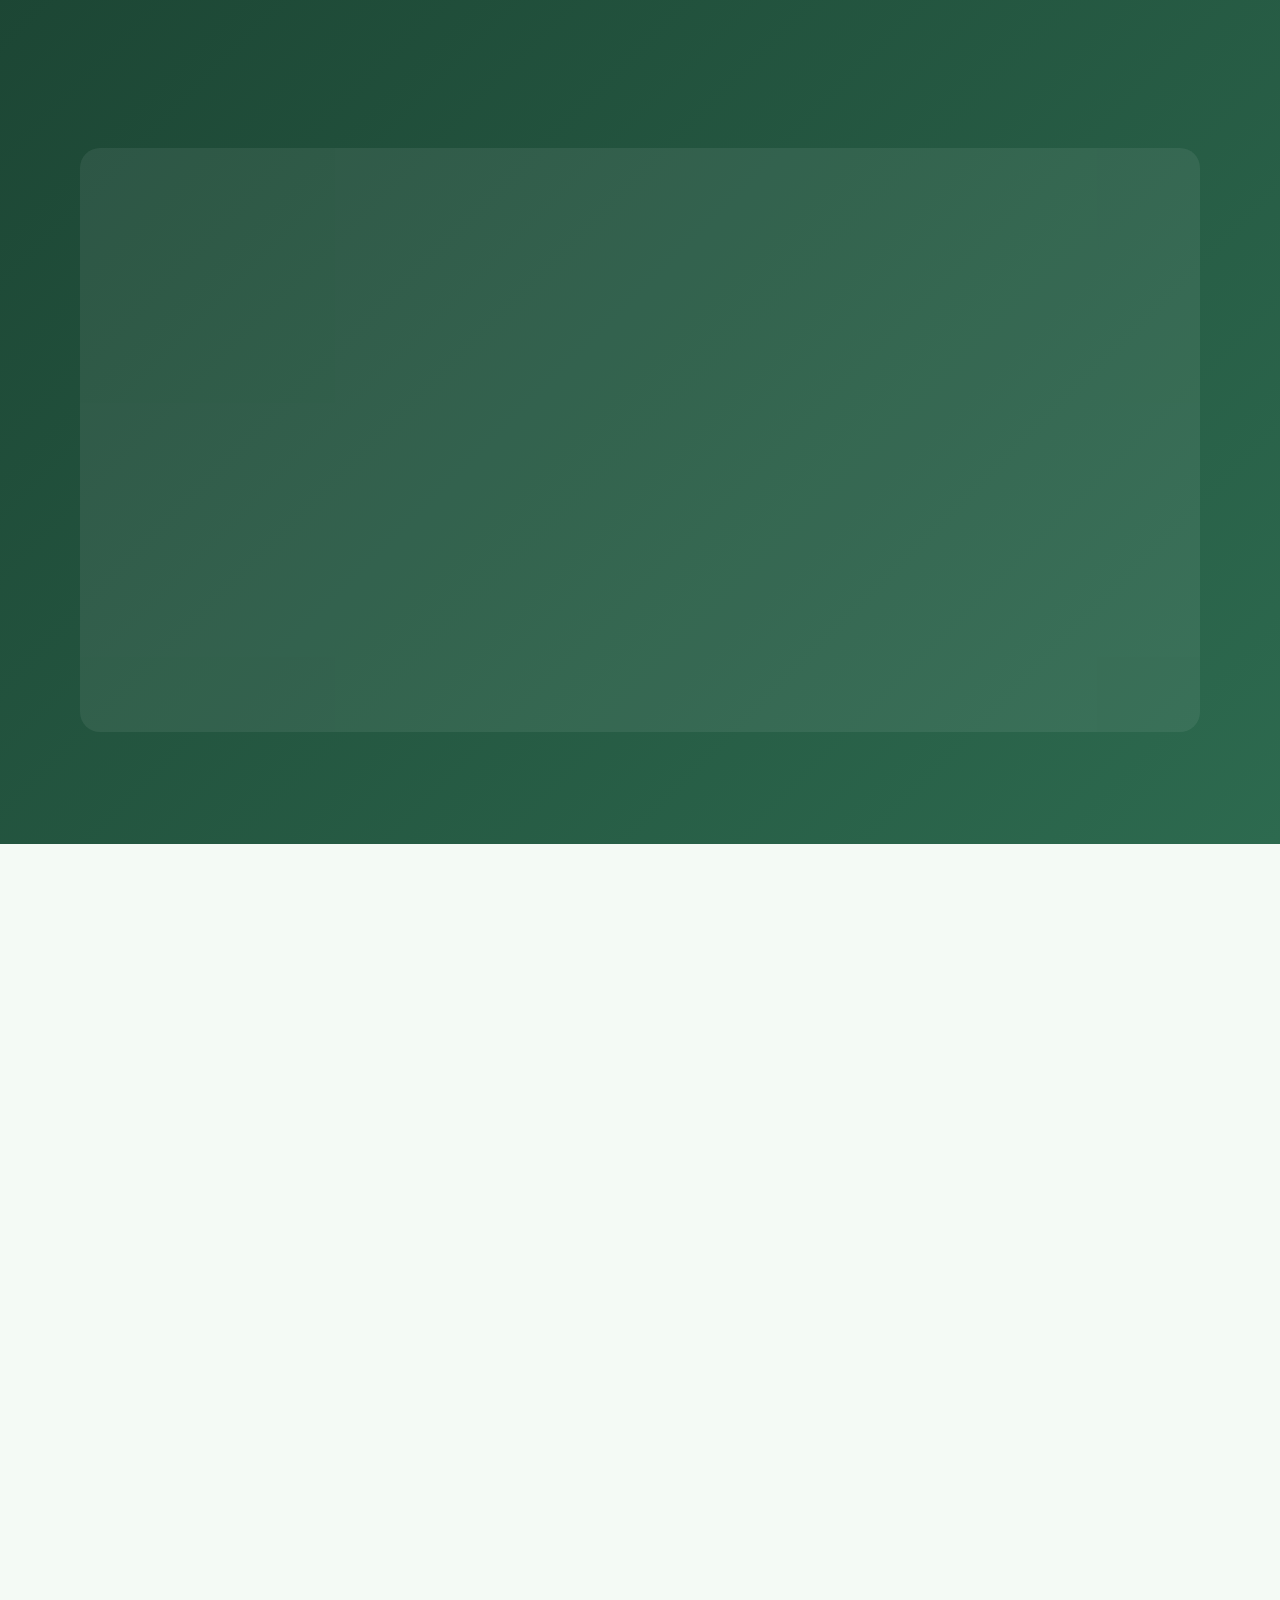
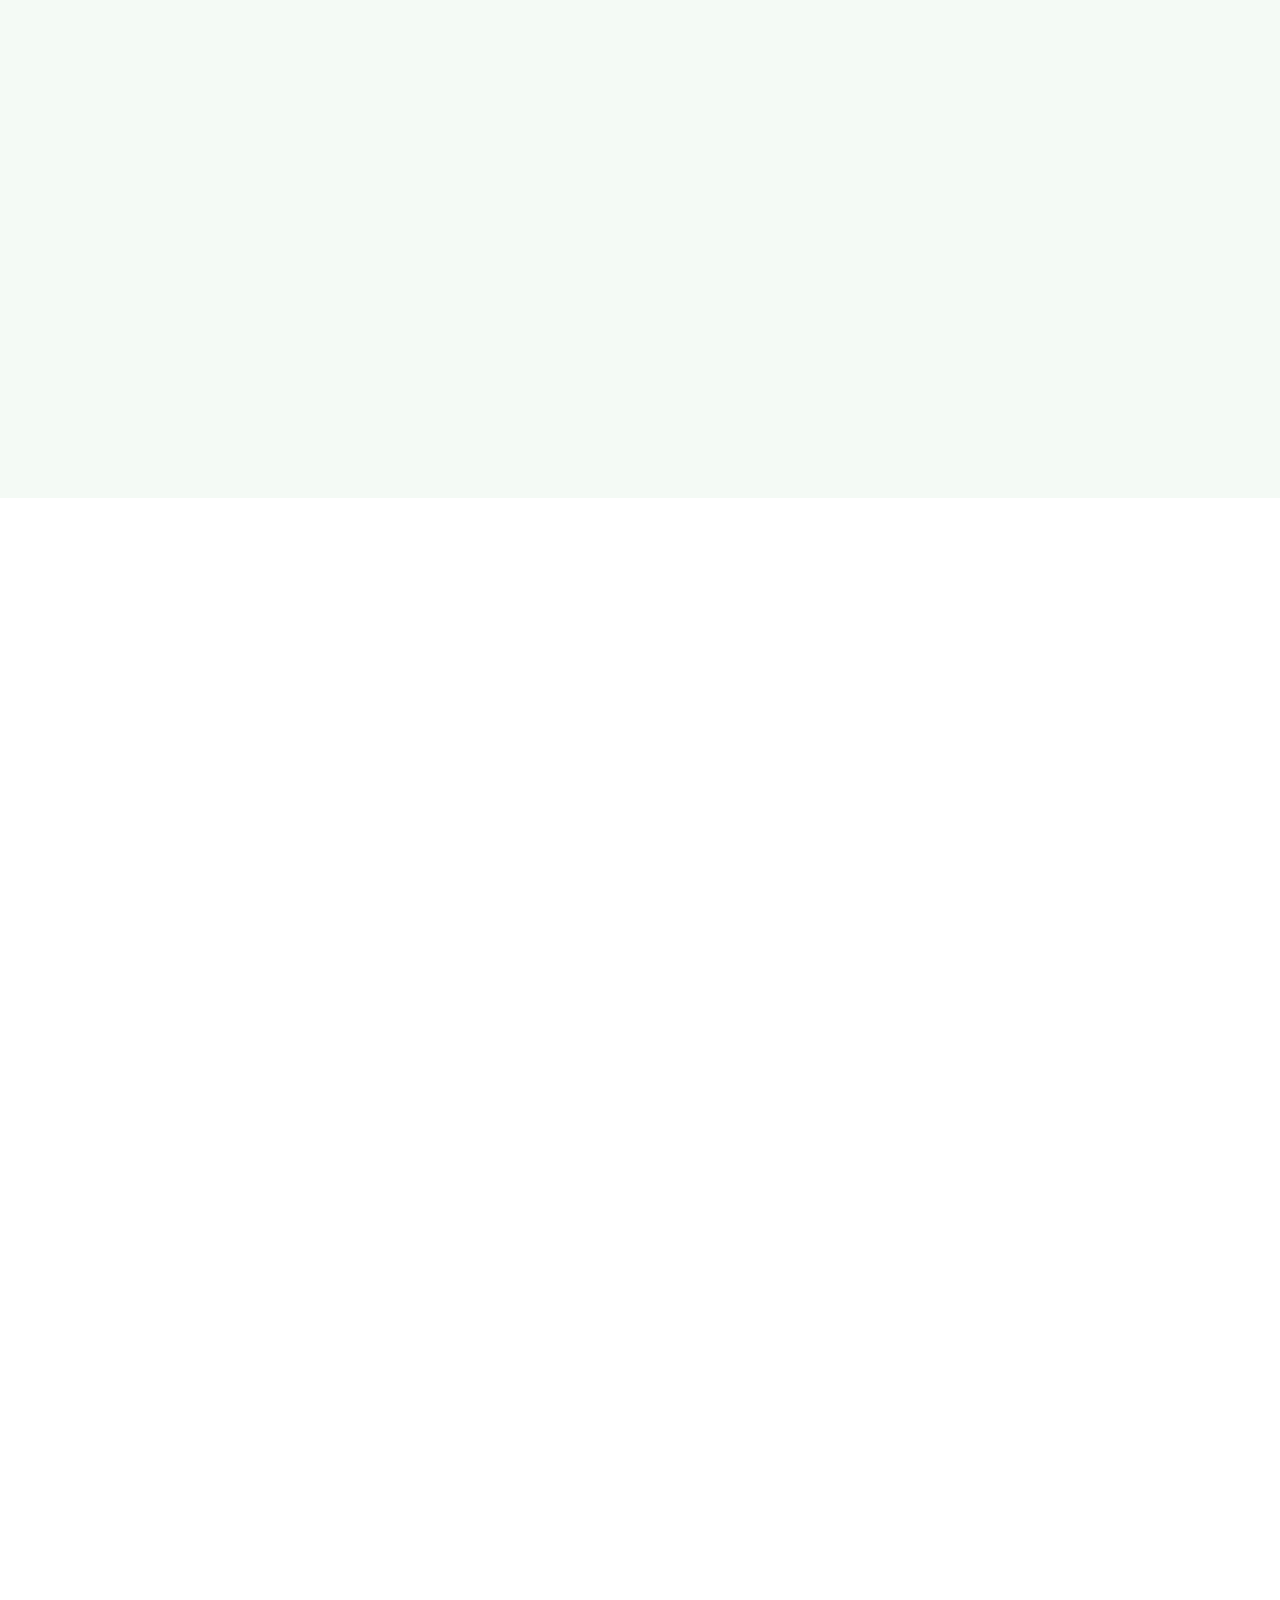
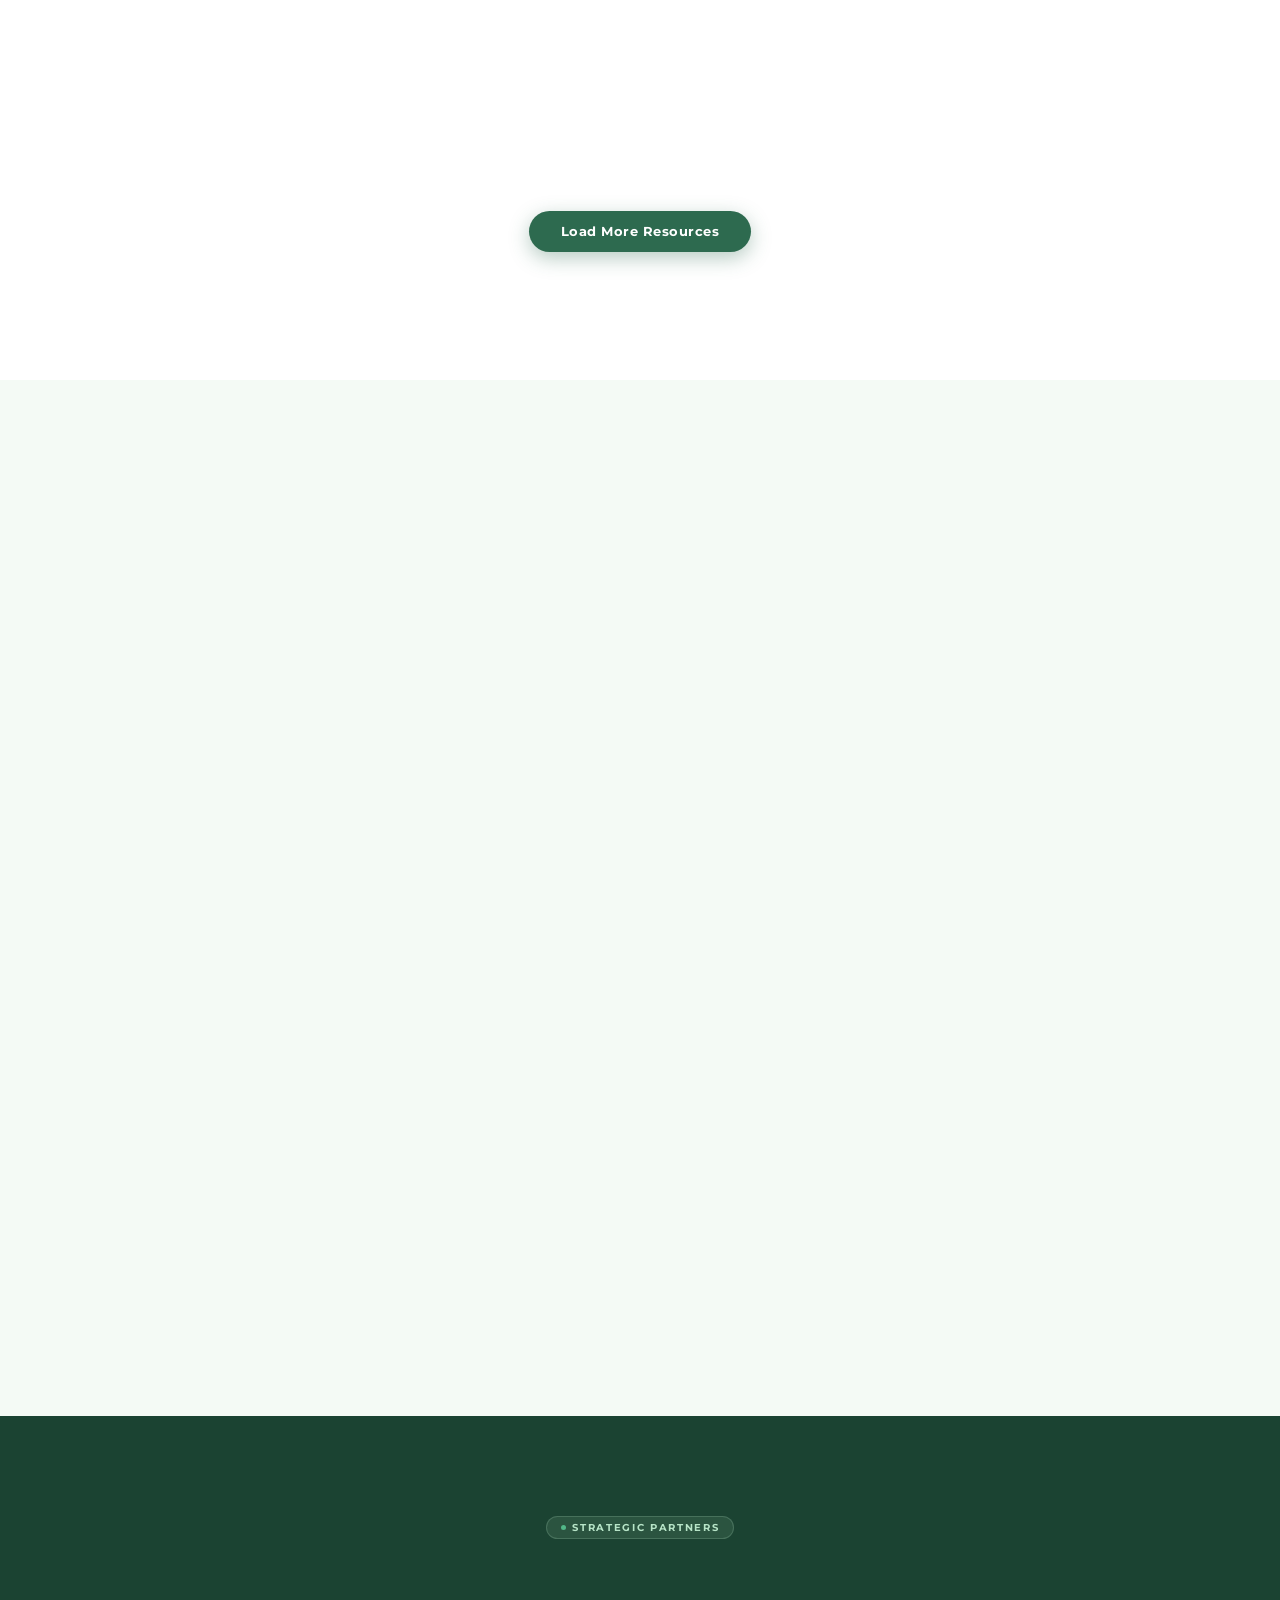
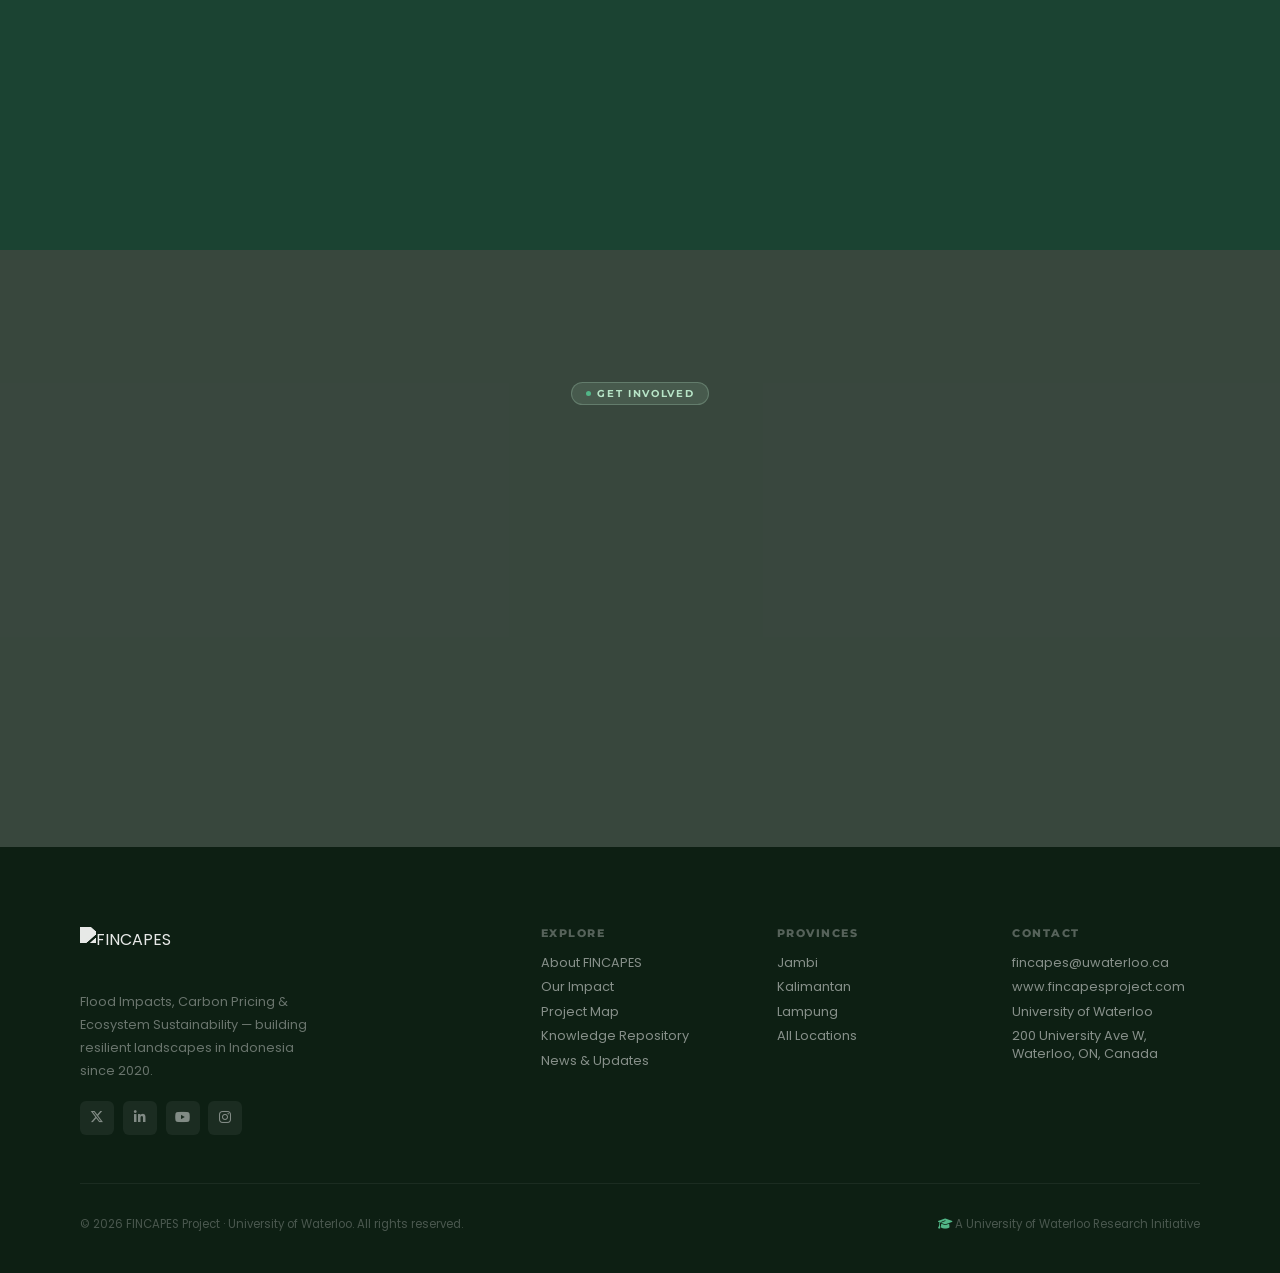
==== commit 9d06084a: "feat : responsive section" ====
--- a/index.html
+++ b/index.html
@@ -411,6 +411,36 @@
         </div>
       </div>
 
+      <!-- Mobile dropdown filters (hidden on desktop, shown on mobile) -->
+      <div class="map-filter-mobile">
+        <div class="mfm-group">
+          <label class="mfm-label">Location</label>
+          <div class="mfm-select-wrap">
+            <select class="mfm-select" onchange="filterMarkers(this.value, null)">
+              <option value="all">All Locations</option>
+              <option value="jambi">Jambi</option>
+              <option value="kalimantan">Kalimantan</option>
+              <option value="lampung">Lampung</option>
+              <option value="flood">Flood Zones</option>
+              <option value="community">Community Hubs</option>
+            </select>
+            <span class="mfm-chevron">&#8964;</span>
+          </div>
+        </div>
+        <div class="mfm-group">
+          <label class="mfm-label">Component</label>
+          <div class="mfm-select-wrap">
+            <select class="mfm-select" onchange="filterByComponent(this.value, null)">
+              <option value="all">All Components</option>
+              <option value="1100">Flood Risk</option>
+              <option value="1200">NbS</option>
+              <option value="1300">Climate Finance</option>
+            </select>
+            <span class="mfm-chevron">&#8964;</span>
+          </div>
+        </div>
+      </div>
+
       <div class="map-container rv">
         <div id="leaflet-map"></div>
         <div class="map-sidebar">
@@ -527,9 +557,58 @@
             </div>
           </div>
         </div>
-      </div>
-    </div>
+        <div class="map-mobile-controls">
+          <div class="mmc-row">
+            <div class="mfm-group">
+              <label class="mfm-label">Province</label>
+              <div class="mfm-select-wrap">
+                <select class="mfm-select" onchange="focusProvince(this.value)">
+                  <option value="jambi">Jambi Province</option>
+                  <option value="kalimantan-east">East Kalimantan</option>
+                  <option value="kalimantan-west">West Kalimantan</option>
+                  <option value="lampung">Lampung Province</option>
+                </select>
+                <i class="fa-solid fa-chevron-down mfm-chevron"></i>
+              </div>
+            </div>
+            <button class="mmc-legend-btn" onclick="toggleMobileLegend(this)">
+              <i class="fa-solid fa-layer-group"></i> Legend
+            </button>
+          </div>
+          <div class="mmc-legend" id="mmcLegend">
+            <div class="mmc-legend-item"><span class="mmc-dot" style="background:#2ecc71"></span>Jambi project sites
+            </div>
+            <div class="mmc-legend-item"><span class="mmc-dot" style="background:#f0a500"></span>Kalimantan project
+              sites</div>
+            <div class="mmc-legend-item"><span class="mmc-dot" style="background:#3498db"></span>Lampung project sites
+            </div>
+            <div class="mmc-legend-item"><span class="mmc-dot" style="background:#e74c3c"></span>High flood-risk zones
+            </div>
+            <div class="mmc-legend-item"><span class="mmc-dot" style="background:#9b59b6"></span>Community hubs</div>
+          </div>
+        </div>
+
+        <div class="map-detail-sheet" id="mapDetailSheet">
+          <div class="mds-bar" onclick="closeMobileDetail()">
+            <div class="mds-handle"></div>
+          </div>
+          <div class="mds-body">
+            <button class="mds-close" onclick="closeMobileDetail()"><i class="fa-solid fa-xmark"></i></button>
+            <img id="mdsImg" class="mds-img" src="" alt="" />
+            <div id="mdsTitle" class="mds-title"></div>
+            <div id="mdsSub" class="mds-sub"></div>
+            <div id="mdsStats" class="mds-stats"></div>
+            <div id="mdsTags" class="mds-tags"></div>
+            <a class="btn btn-green"
+              style="width:100%;justify-content:center;font-size:.75rem;padding:.65rem;margin-top:.5rem" id="mdsContact"
+              onclick="gaEvent('map_mobile_contact',{location:currentDetail})">
+              Contact Site Team &rarr;
+            </a>
+          </div>
+        </div>
+      </div>
   </section>
+
   <section id="repository">
     <div class="wrap">
       <div class="repo-header">
@@ -570,6 +649,59 @@
             <button class="ft ft-th" onclick="filterRepo('th','flood-risk',this)">Flood Risk</button>
             <button class="ft ft-th" onclick="filterRepo('th','nbs',this)">Nature-based Solutions</button>
             <button class="ft ft-th" onclick="filterRepo('th','climate-finance',this)">Climate Finance</button>
+          </div>
+        </div>
+      </div>
+
+      <!-- Mobile dropdowns (hidden on desktop) -->
+      <div class="repo-filter-mobile">
+        <div class="mfm-group">
+          <label class="mfm-label">Type</label>
+          <div class="mfm-select-wrap">
+            <select class="mfm-select" onchange="filterRepo('type',this.value,null)">
+              <option value="all">All Types</option>
+              <option value="photo">Photos</option>
+              <option value="video">Videos</option>
+              <option value="report">Reports</option>
+            </select>
+            <span class="mfm-chevron">&#8964;</span>
+          </div>
+        </div>
+        <div class="mfm-group">
+          <label class="mfm-label">Location</label>
+          <div class="mfm-select-wrap">
+            <select class="mfm-select" onchange="filterRepo('loc',this.value,null)">
+              <option value="all">All Locations</option>
+              <option value="jambi">Jambi</option>
+              <option value="kalimantan">Kalimantan</option>
+              <option value="lampung">Lampung</option>
+            </select>
+            <span class="mfm-chevron">&#8964;</span>
+          </div>
+        </div>
+        <div class="mfm-group">
+          <label class="mfm-label">Year</label>
+          <div class="mfm-select-wrap">
+            <select class="mfm-select" onchange="filterRepo('yr',this.value,null)">
+              <option value="all">All Years</option>
+              <option value="2022">2022</option>
+              <option value="2023">2023</option>
+              <option value="2024">2024</option>
+              <option value="2025">2025</option>
+            </select>
+            <span class="mfm-chevron">&#8964;</span>
+          </div>
+        </div>
+        <div class="mfm-group">
+          <label class="mfm-label">Theme</label>
+          <div class="mfm-select-wrap">
+            <select class="mfm-select" onchange="filterRepo('th',this.value,null)">
+              <option value="all">All Themes</option>
+              <option value="flood-risk">Flood Risk</option>
+              <option value="nbs">Nature-based Solutions</option>
+              <option value="climate-finance">Climate Finance</option>
+            </select>
+            <span class="mfm-chevron">&#8964;</span>
           </div>
         </div>
       </div>
@@ -677,6 +809,8 @@
       </div>
     </div>
   </section>
+
+  
   <div id="lb" onclick="closeLb()">
     <div class="lb-x" onclick="closeLb()"><i class="fa-solid fa-xmark"></i></div>
     <img id="lb-img" src="" alt="" />
--- a/styles.css
+++ b/styles.css
@@ -1314,7 +1314,12 @@
      color: var(--c-white)
  }
 
- /* Masonry-like grid */
+ /* repo filter mobile — hidden by default */
+ .repo-filter-mobile {
+     display: none;
+ }
+
+/* Masonry-like grid */
  .repo-grid {
      display: grid;
      grid-template-columns: repeat(4, 1fr);
@@ -1944,6 +1949,238 @@
      display: flex;
      flex-wrap: wrap;
      gap: .45rem;
+ }
+
+
+/* ─── MAP FILTER MOBILE DROPDOWN ──────────────────────────── */
+ .map-filter-mobile {
+     display: none;
+     gap: .75rem;
+     margin-bottom: 1.2rem;
+ }
+
+ .mfm-group {
+     flex: 1;
+     display: flex;
+     flex-direction: column;
+     gap: .35rem;
+ }
+
+ .mfm-label {
+     font-family: var(--f-head);
+     font-size: .62rem;
+     font-weight: 700;
+     letter-spacing: .09em;
+     text-transform: uppercase;
+     color: var(--c-sub);
+ }
+
+ .mfm-select-wrap {
+     position: relative;
+ }
+
+ .mfm-select {
+     width: 100%;
+     appearance: none;
+     -webkit-appearance: none;
+     padding: .65rem 2.2rem .65rem .9rem;
+     border-radius: var(--r1);
+     border: 1.5px solid var(--c-border);
+     background: var(--c-white);
+     font-family: var(--f-head);
+     font-size: .75rem;
+     font-weight: 600;
+     color: var(--c-text);
+     cursor: pointer;
+     transition: border-color .2s;
+ }
+
+ .mfm-select:focus {
+     outline: none;
+     border-color: var(--c-mid);
+ }
+
+ .mfm-chevron {
+     position: absolute;
+     right: .75rem;
+     top: 50%;
+     transform: translateY(-50%);
+     font-size: .65rem;
+     color: var(--c-sub);
+     pointer-events: none;
+ }
+
+
+/* ─── MAP MOBILE CONTROLS (Province dropdown + Legend) ──── */
+ .map-mobile-controls {
+     display: none;
+     flex-direction: column;
+     gap: 0;
+     border: 1px solid var(--c-border);
+     border-top: none;
+     border-radius: 0 0 var(--r2) var(--r2);
+     background: var(--c-white);
+     overflow: hidden;
+ }
+
+ .mmc-row {
+     display: flex;
+     align-items: flex-end;
+     gap: .75rem;
+     padding: .9rem 1rem;
+ }
+
+ .mmc-row .mfm-group {
+     flex: 1;
+ }
+
+ .mmc-legend-btn {
+     flex-shrink: 0;
+     display: flex;
+     align-items: center;
+     gap: .4rem;
+     padding: .65rem 1rem;
+     border-radius: var(--r1);
+     border: 1.5px solid var(--c-border);
+     background: var(--c-white);
+     font-family: var(--f-head);
+     font-size: .72rem;
+     font-weight: 700;
+     color: var(--c-sub);
+     cursor: pointer;
+     transition: var(--tr);
+     white-space: nowrap;
+ }
+
+ .mmc-legend-btn.active,
+ .mmc-legend-btn:hover {
+     border-color: var(--c-mid);
+     color: var(--c-mid);
+     background: rgba(45,106,79,.05);
+ }
+
+ .mmc-legend {
+     display: none;
+     flex-direction: column;
+     gap: .55rem;
+     padding: .75rem 1rem 1rem;
+     border-top: 1px solid var(--c-border);
+     background: var(--c-bg);
+ }
+
+ .mmc-legend.open {
+     display: flex;
+ }
+
+ .mmc-legend-item {
+     display: flex;
+     align-items: center;
+     gap: .65rem;
+     font-size: .78rem;
+     color: var(--c-text);
+ }
+
+ .mmc-dot {
+     width: 10px;
+     height: 10px;
+     border-radius: 50%;
+     flex-shrink: 0;
+ }
+
+/* ─── MAP DETAIL BOTTOM SHEET ─────────────────────────────── */
+ .map-detail-sheet {
+     display: none;
+     position: fixed;
+     bottom: 0;
+     left: 0;
+     right: 0;
+     z-index: 9000;
+     background: var(--c-white);
+     border-radius: var(--r3) var(--r3) 0 0;
+     box-shadow: 0 -8px 40px rgba(0,0,0,.18);
+     transform: translateY(100%);
+     transition: transform .35s cubic-bezier(.4,0,.2,1);
+     max-height: 75vh;
+     overflow: hidden;
+ }
+
+ .map-detail-sheet.open {
+     transform: translateY(0);
+ }
+
+ .mds-bar {
+     display: flex;
+     justify-content: center;
+     padding: .6rem 0 .2rem;
+     cursor: pointer;
+ }
+
+ .mds-handle {
+     width: 36px;
+     height: 4px;
+     border-radius: 99px;
+     background: var(--c-border);
+ }
+
+ .mds-body {
+     padding: .5rem 1.25rem 1.5rem;
+     overflow-y: auto;
+     max-height: calc(75vh - 2rem);
+     position: relative;
+ }
+
+ .mds-close {
+     position: absolute;
+     top: .5rem;
+     right: 1.25rem;
+     width: 30px;
+     height: 30px;
+     border-radius: 50%;
+     border: none;
+     background: var(--c-bg);
+     color: var(--c-sub);
+     font-size: .85rem;
+     display: flex;
+     align-items: center;
+     justify-content: center;
+     cursor: pointer;
+ }
+
+ .mds-img {
+     width: 100%;
+     height: 140px;
+     object-fit: cover;
+     border-radius: var(--r2);
+     margin-bottom: .75rem;
+ }
+
+ .mds-title {
+     font-family: var(--f-head);
+     font-size: 1rem;
+     font-weight: 800;
+     color: var(--c-forest);
+     margin-bottom: .4rem;
+ }
+
+ .mds-sub {
+     font-size: .82rem;
+     color: var(--c-sub);
+     line-height: 1.65;
+     margin-bottom: .75rem;
+ }
+
+ .mds-stats {
+     display: grid;
+     grid-template-columns: repeat(4, 1fr);
+     gap: .5rem;
+     margin-bottom: .75rem;
+ }
+
+ .mds-tags {
+     display: flex;
+     flex-wrap: wrap;
+     gap: .35rem;
+     margin-bottom: .75rem;
  }
 
 /* ═══════════════════════════════════════════════════════════
@@ -2079,7 +2316,30 @@
 
  @media(max-width:768px) {
      .stats-wrap {
-         grid-template-columns: repeat(2, 1fr)
+         grid-template-columns: repeat(2, 1fr);
+         padding: 0 1rem
+     }
+
+     .stat-item {
+         padding: 1.3rem .75rem;
+         border-right: none;
+         border-bottom: 1px solid rgba(255,255,255,.07)
+     }
+
+     .stat-item:nth-child(odd) {
+         border-right: 1px solid rgba(255,255,255,.07)
+     }
+
+     .stat-item:nth-last-child(-n+2) {
+         border-bottom: none
+     }
+
+     .stat-num {
+         font-size: 1.65rem
+     }
+
+     .stat-lbl {
+         font-size: .65rem
      }
 
      .impact-grid {
@@ -2118,8 +2378,33 @@
          padding: .75rem 1.25rem
      }
 
+     #hero {
+         height: auto;
+         min-height: 100svh
+     }
+
      .hero-body {
-         padding-top: 80px
+         padding: 65px 1.25rem 2.5rem;
+         align-items: flex-start
+     }
+
+     .hero-eyebrow {
+         margin-bottom: 1rem;
+         font-size: .62rem
+     }
+
+     .hero-h1 {
+         margin-bottom: 1rem
+     }
+
+     .hero-sub {
+         font-size: .92rem;
+         margin-bottom: 1.6rem;
+         line-height: 1.7
+     }
+
+     .hero-scroll {
+         display: none
      }
 
      #header.scrolled .navbar {
@@ -2146,6 +2431,35 @@
          min-width: unset
      }
 
+     .map-filter-row {
+         display: none
+     }
+
+     .map-filter-mobile {
+         display: flex
+     }
+
+     .map-container {
+         border-radius: var(--r2) var(--r2) 0 0;
+         border-bottom: none
+     }
+
+     .map-sidebar {
+         display: none
+     }
+
+     .map-mobile-controls {
+         display: flex
+     }
+
+     .map-detail-sheet {
+         display: block
+     }
+
+     #leaflet-map {
+         height: min(62vw, 380px)
+     }
+
      .focus-grid {
          max-width: 100%
      }
@@ -2156,6 +2470,22 @@
 
      .footer-grid {
          grid-template-columns: 1fr
+     }
+
+     /* repo filters → dropdowns on mobile */
+     .repo-controls .filter-tabs {
+         display: none
+     }
+
+     .repo-filter-mobile {
+         display: grid;
+         grid-template-columns: 1fr 1fr;
+         gap: .65rem;
+         margin-bottom: 1.4rem
+     }
+
+     .repo-header {
+         margin-bottom: 1rem
      }
  }
 
@@ -2171,4 +2501,21 @@
      .pillar-list {
          grid-template-columns: 1fr
      }
+
+     .stats-wrap {
+         grid-template-columns: repeat(2, 1fr);
+         padding: 0 .5rem
+     }
+
+     .stat-num {
+         font-size: 1.4rem
+     }
+
+     .stat-item {
+         padding: 1rem .5rem
+     }
+
+     .stat-lbl {
+         font-size: .6rem
+     }
  }
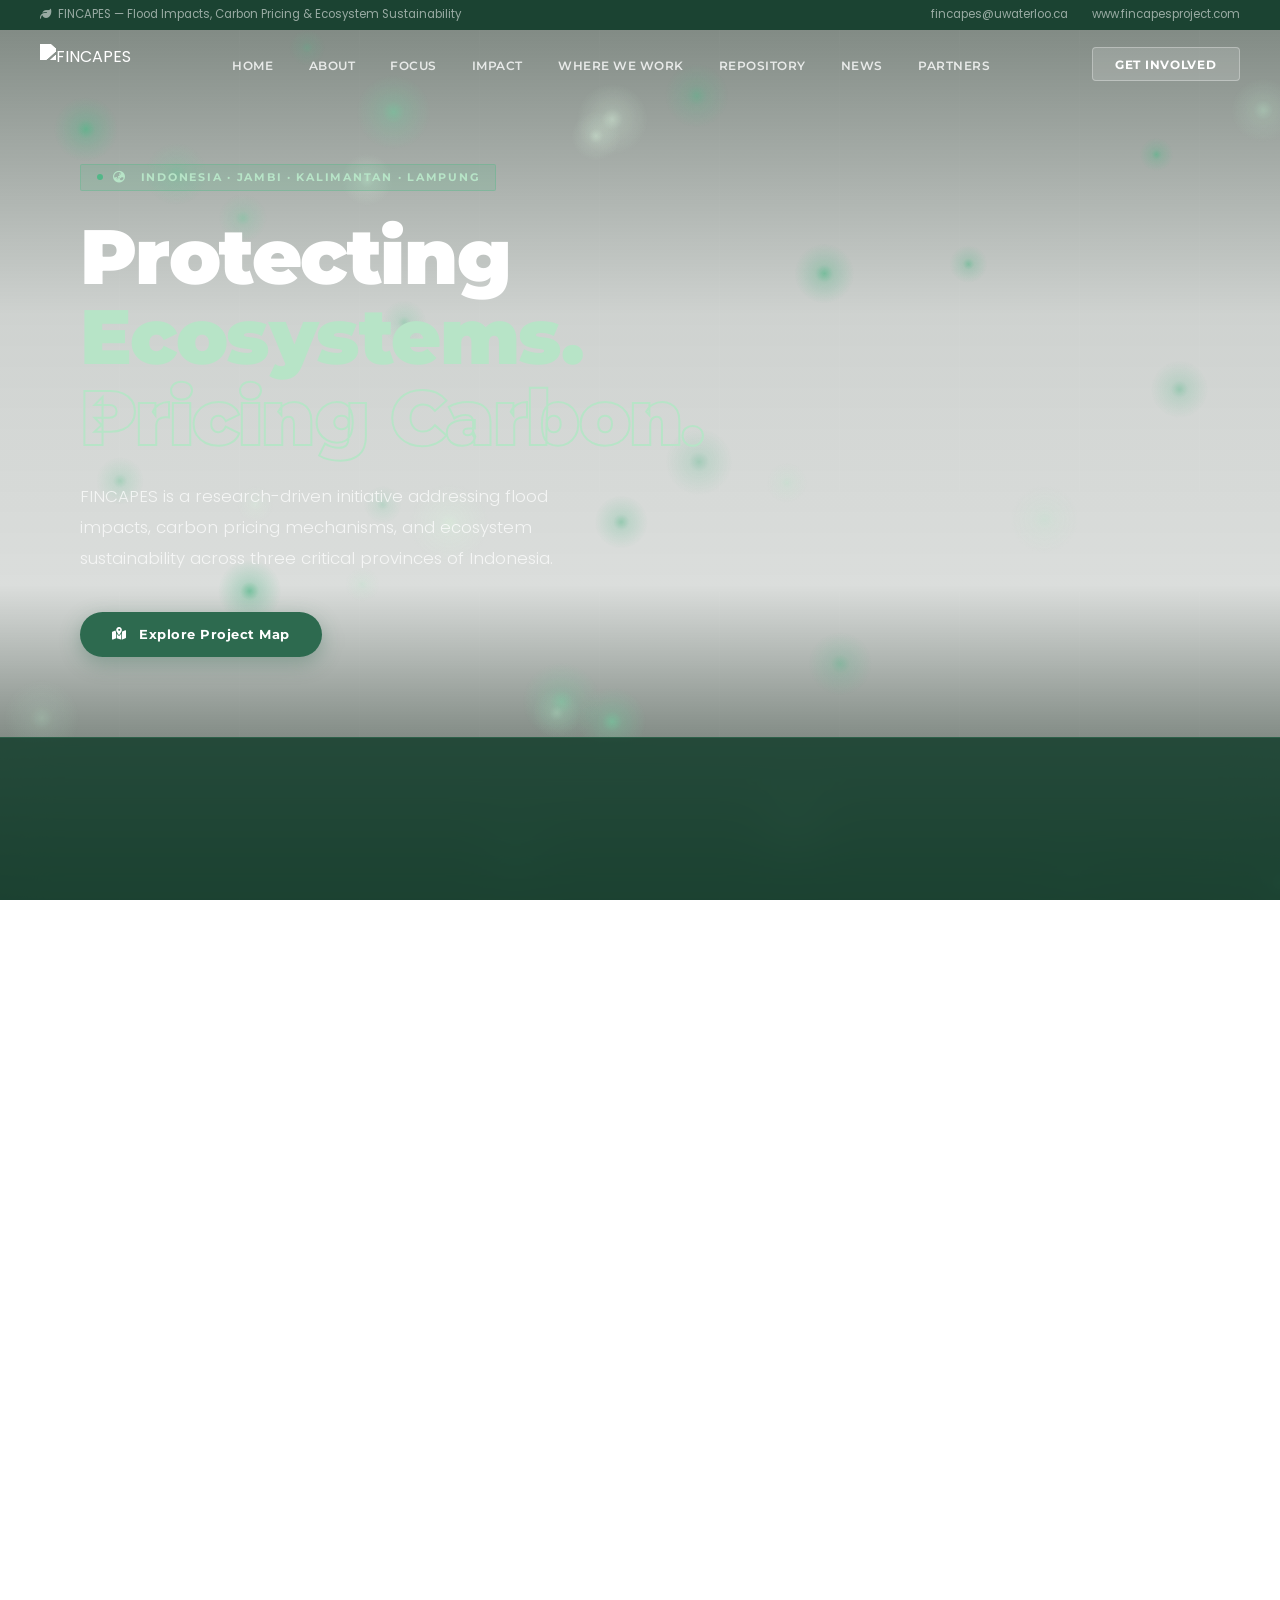
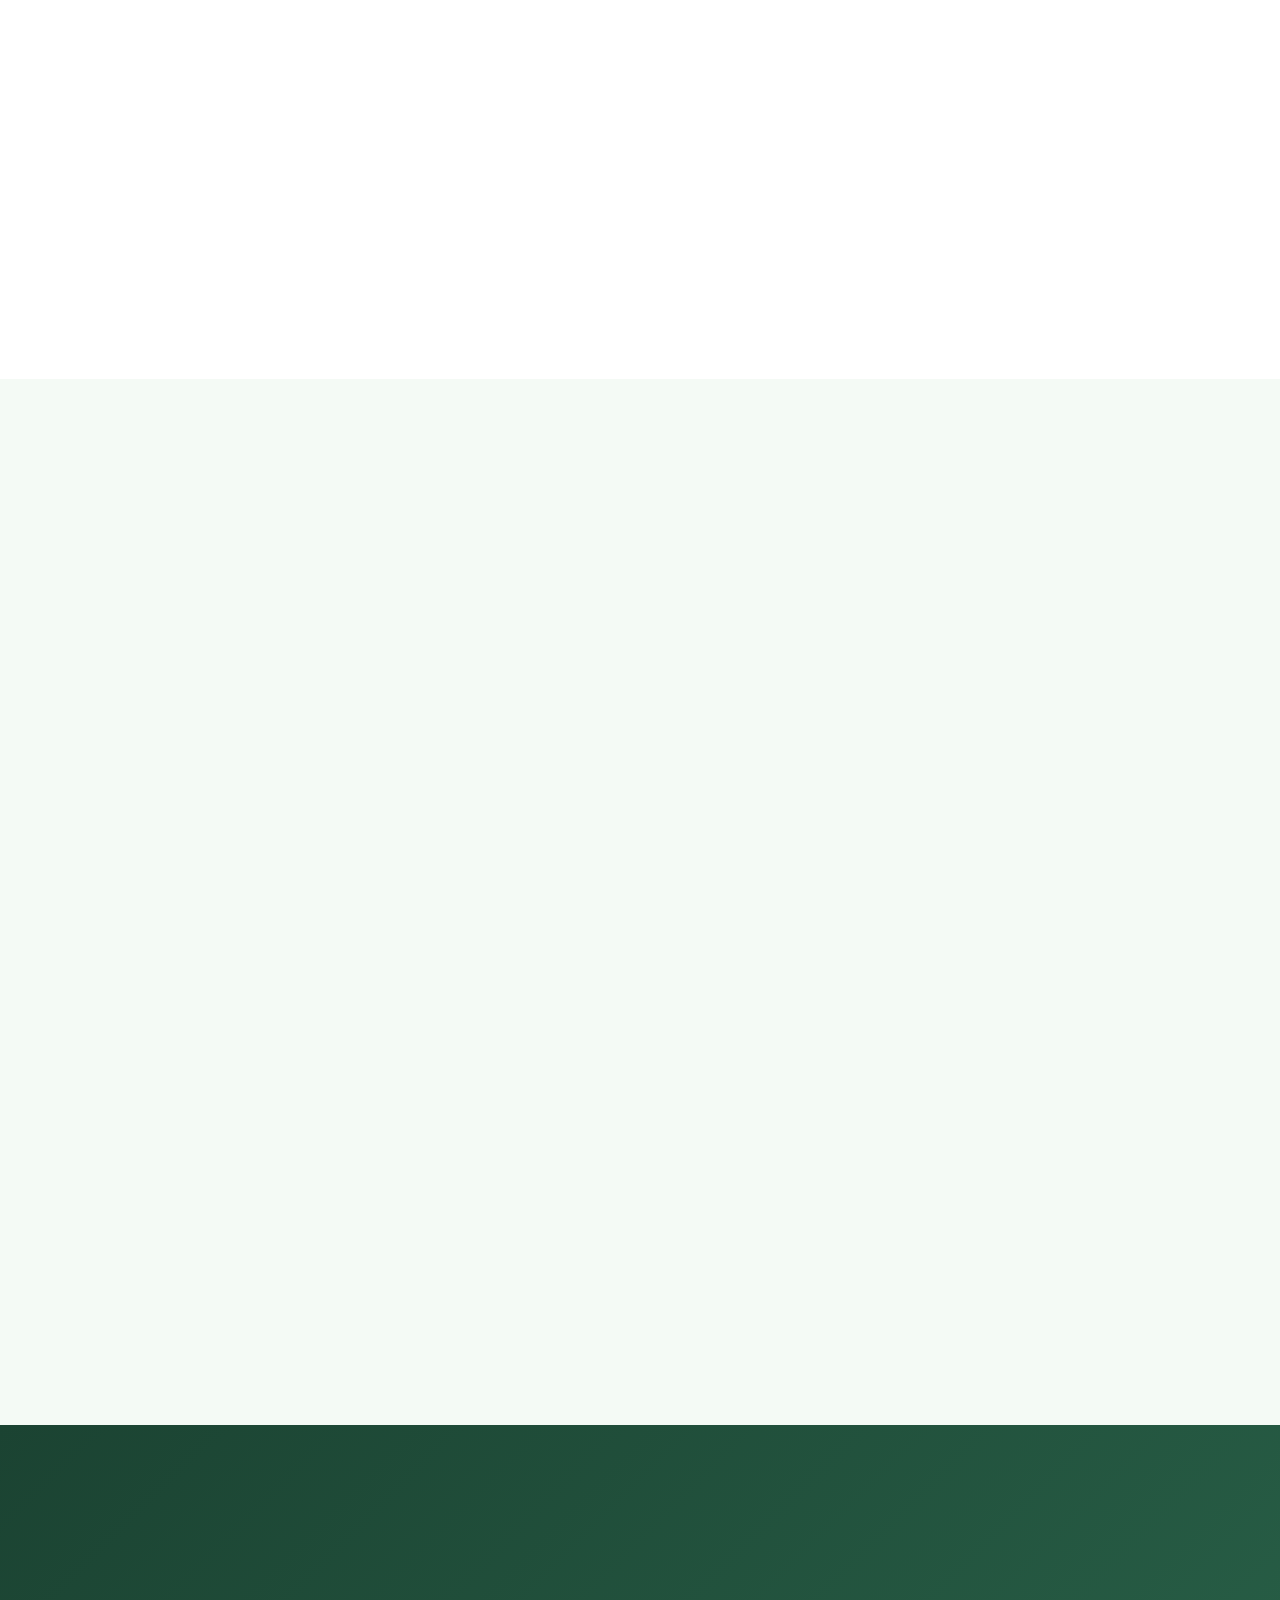
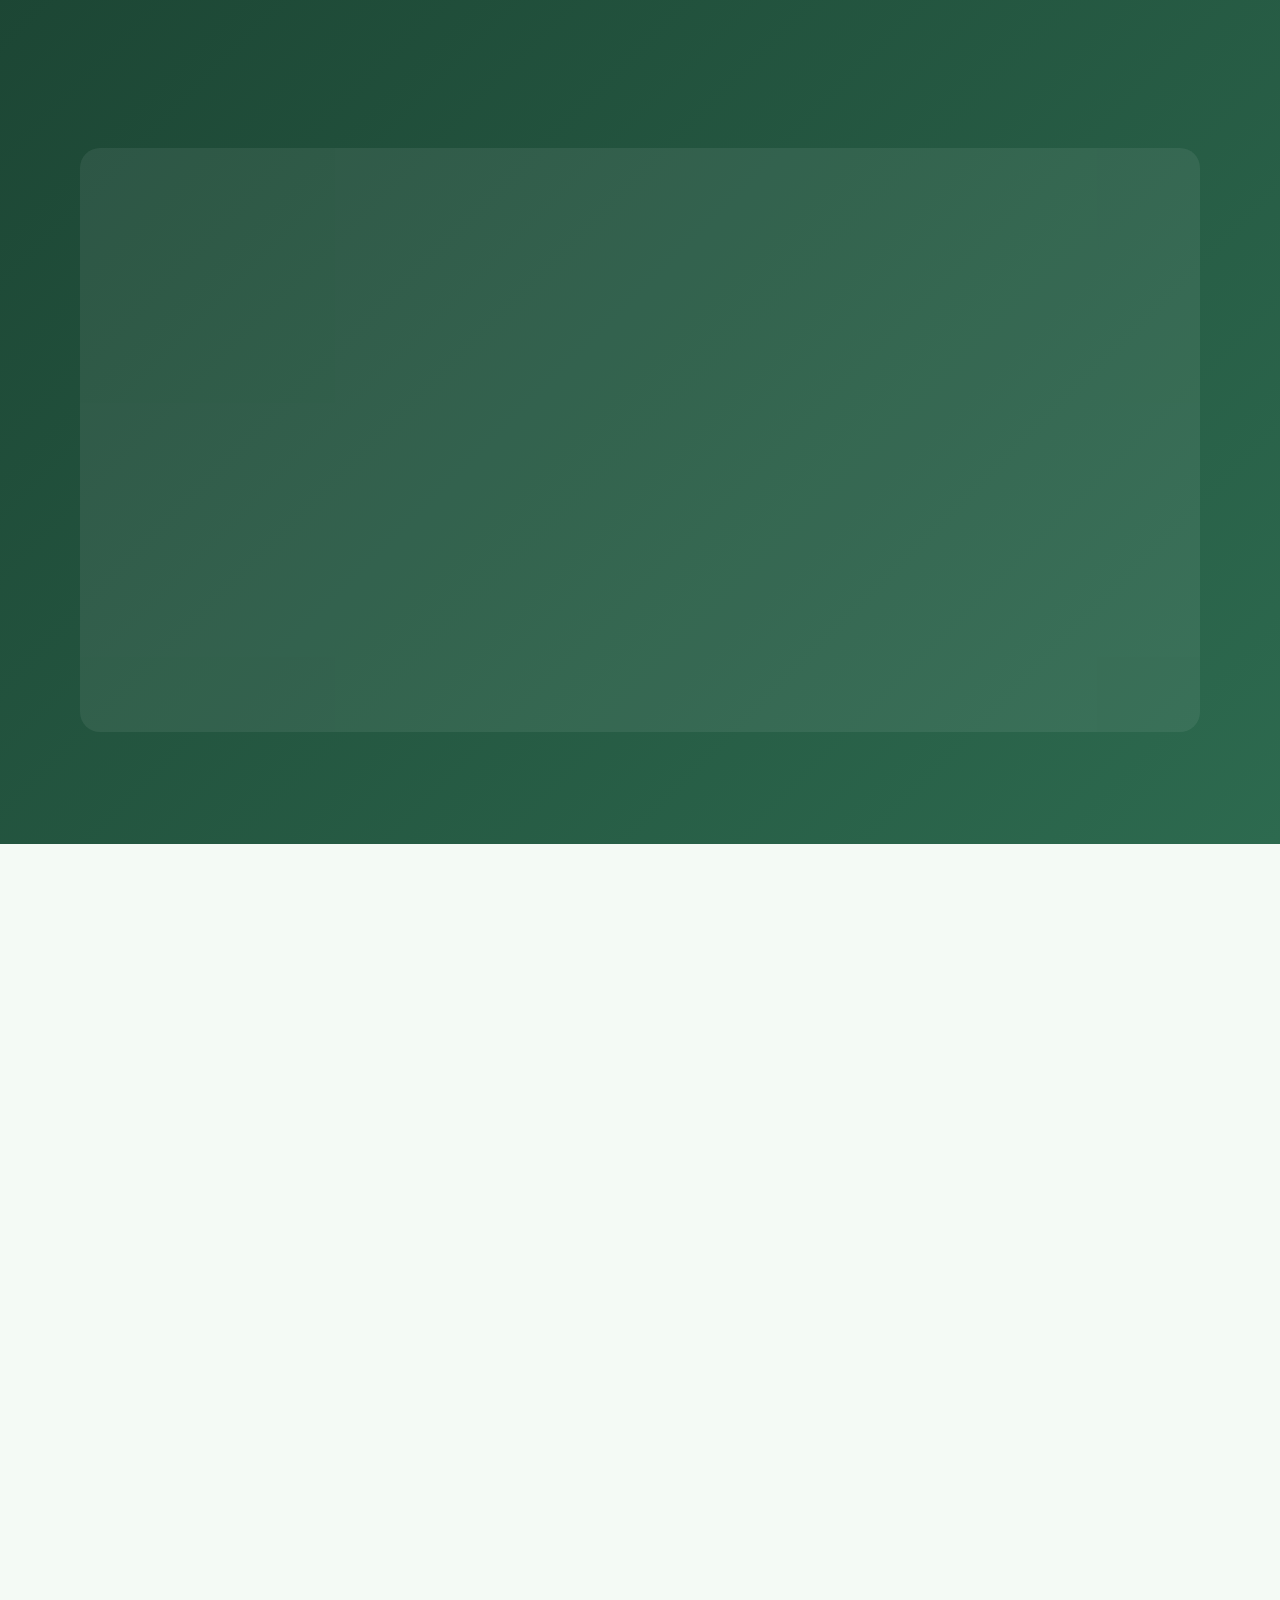
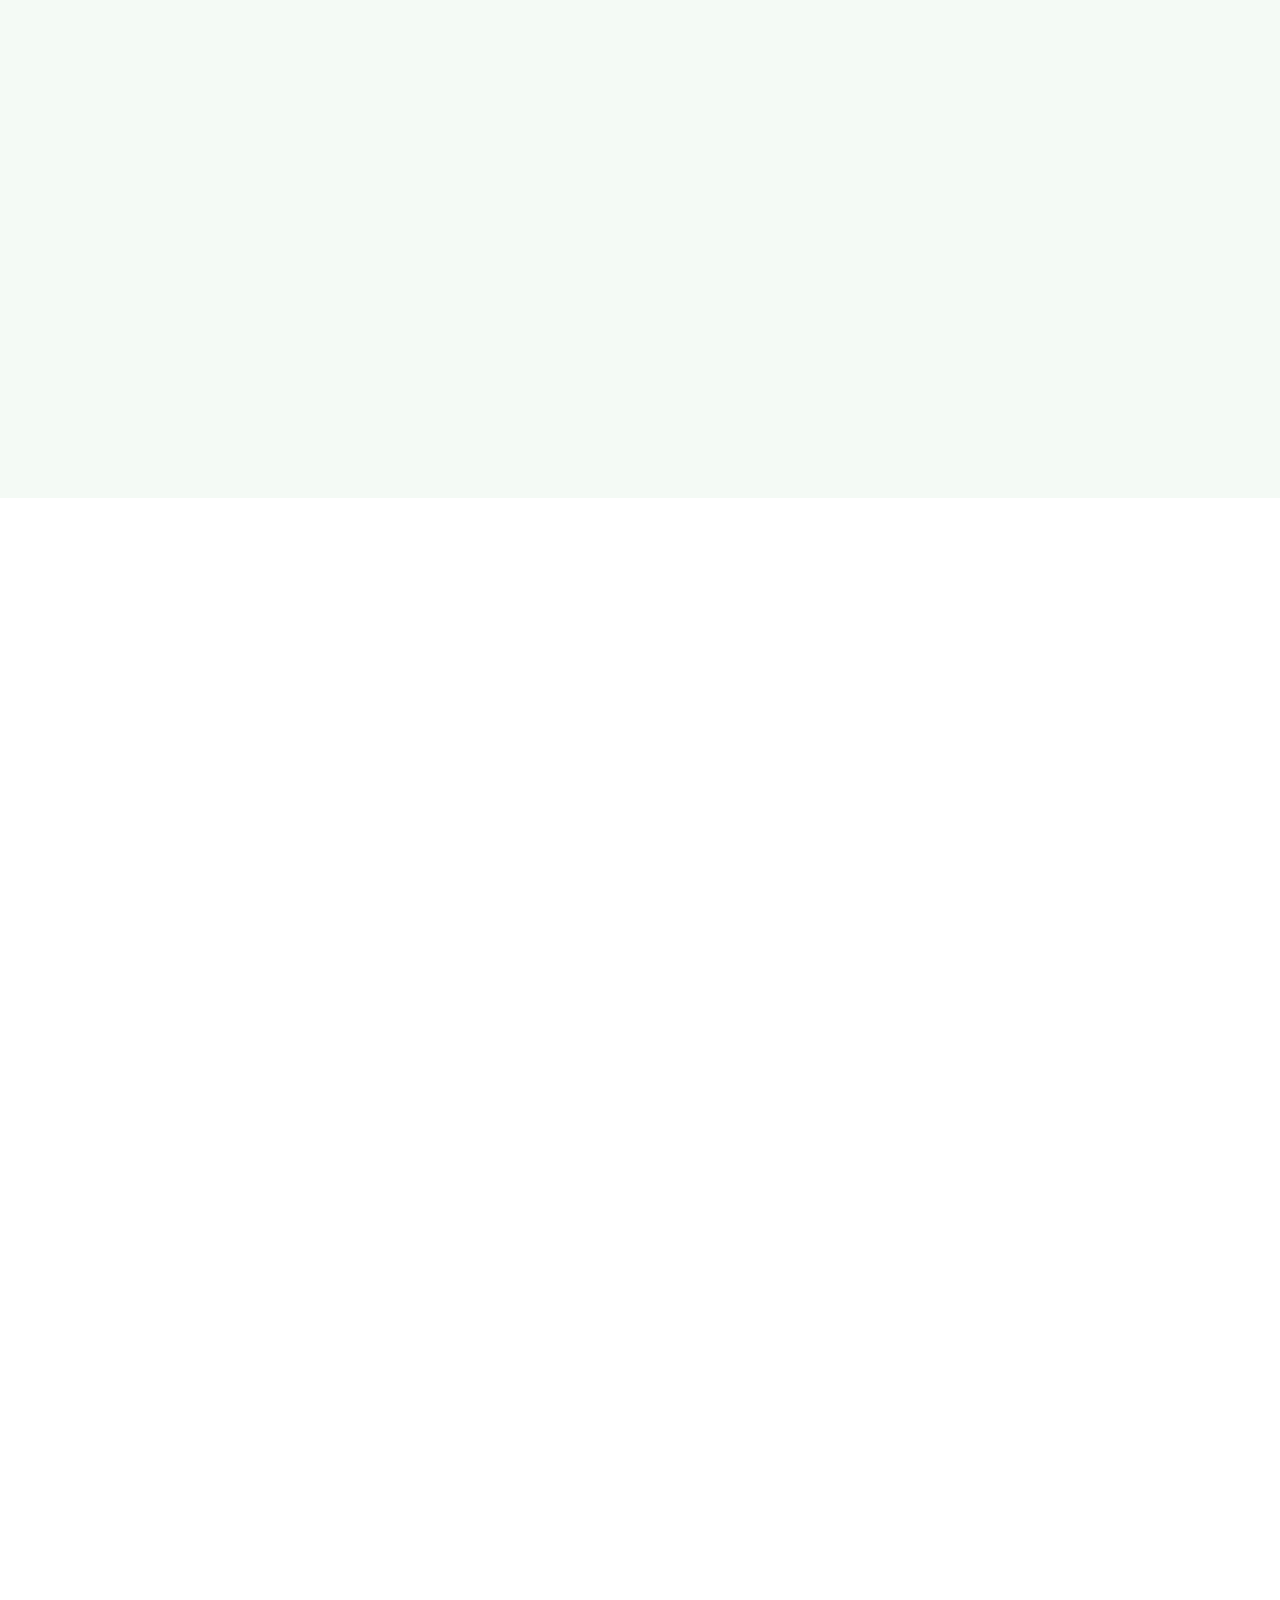
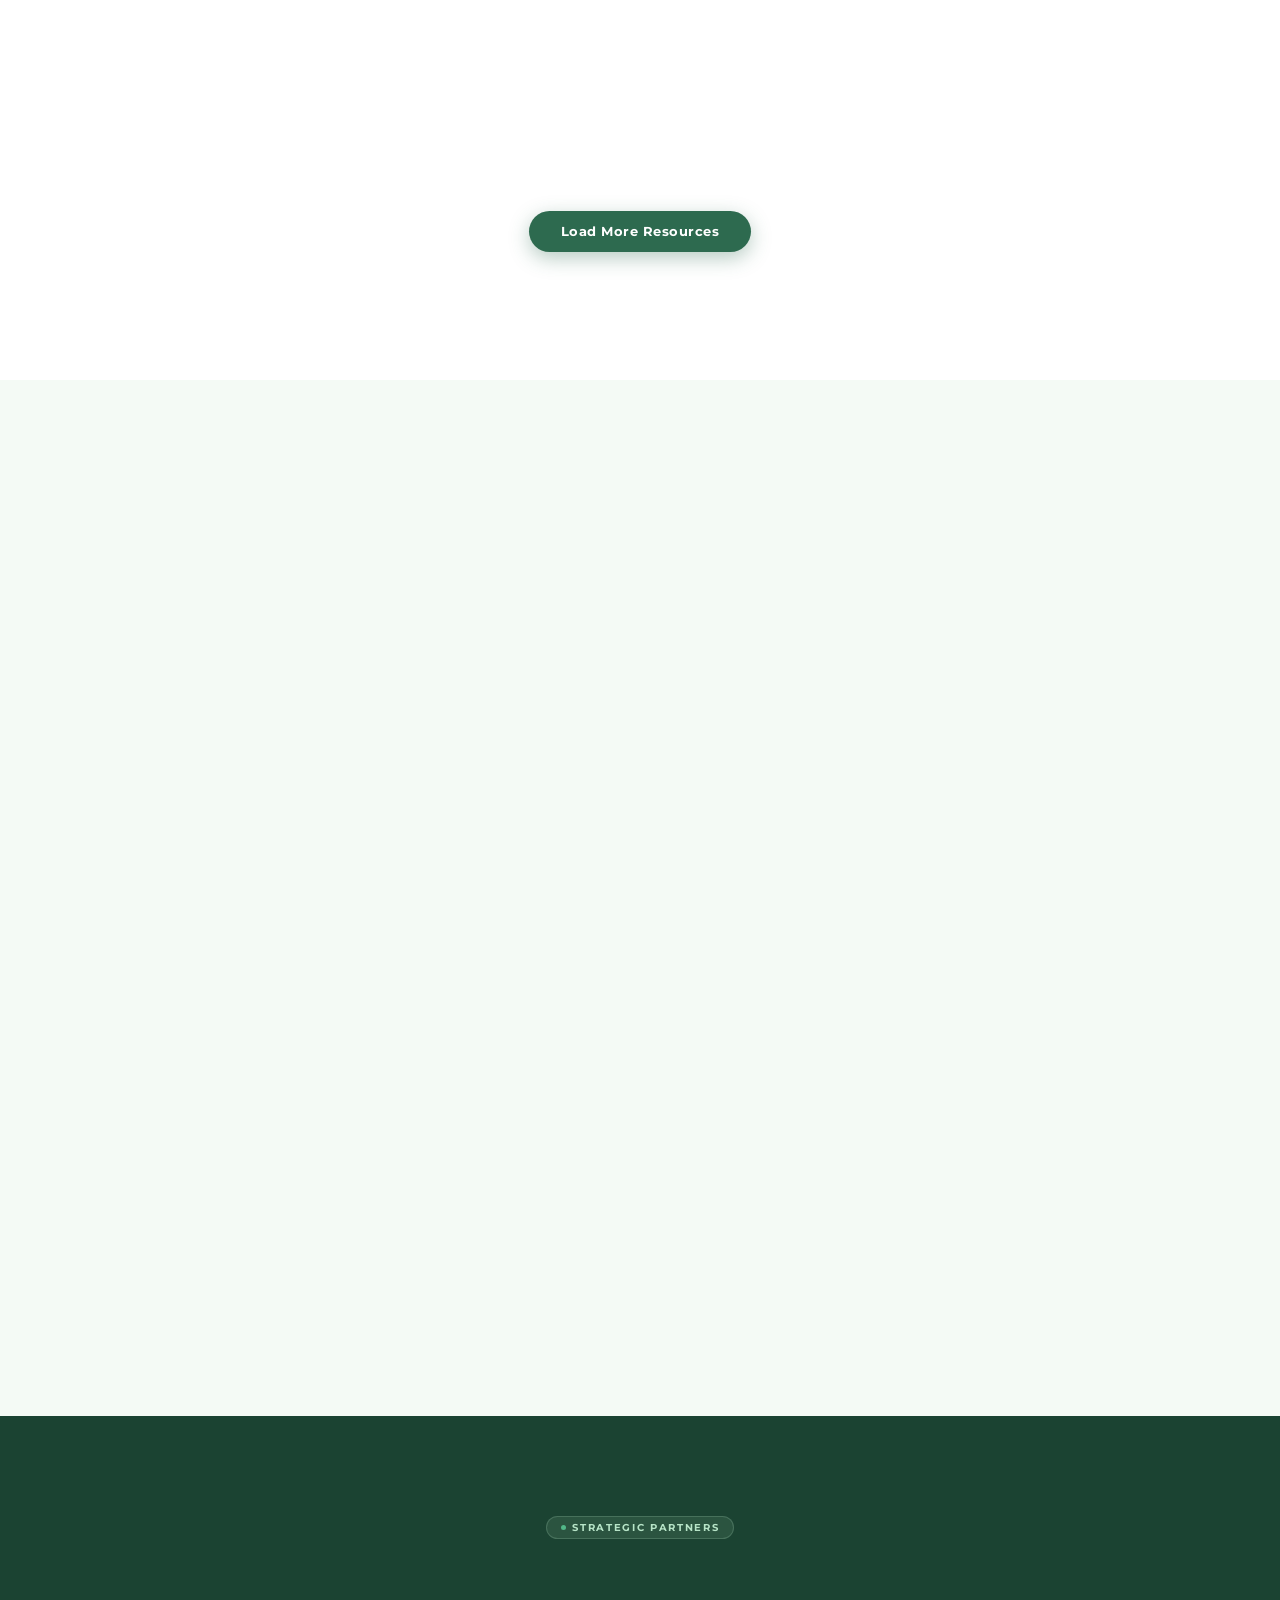
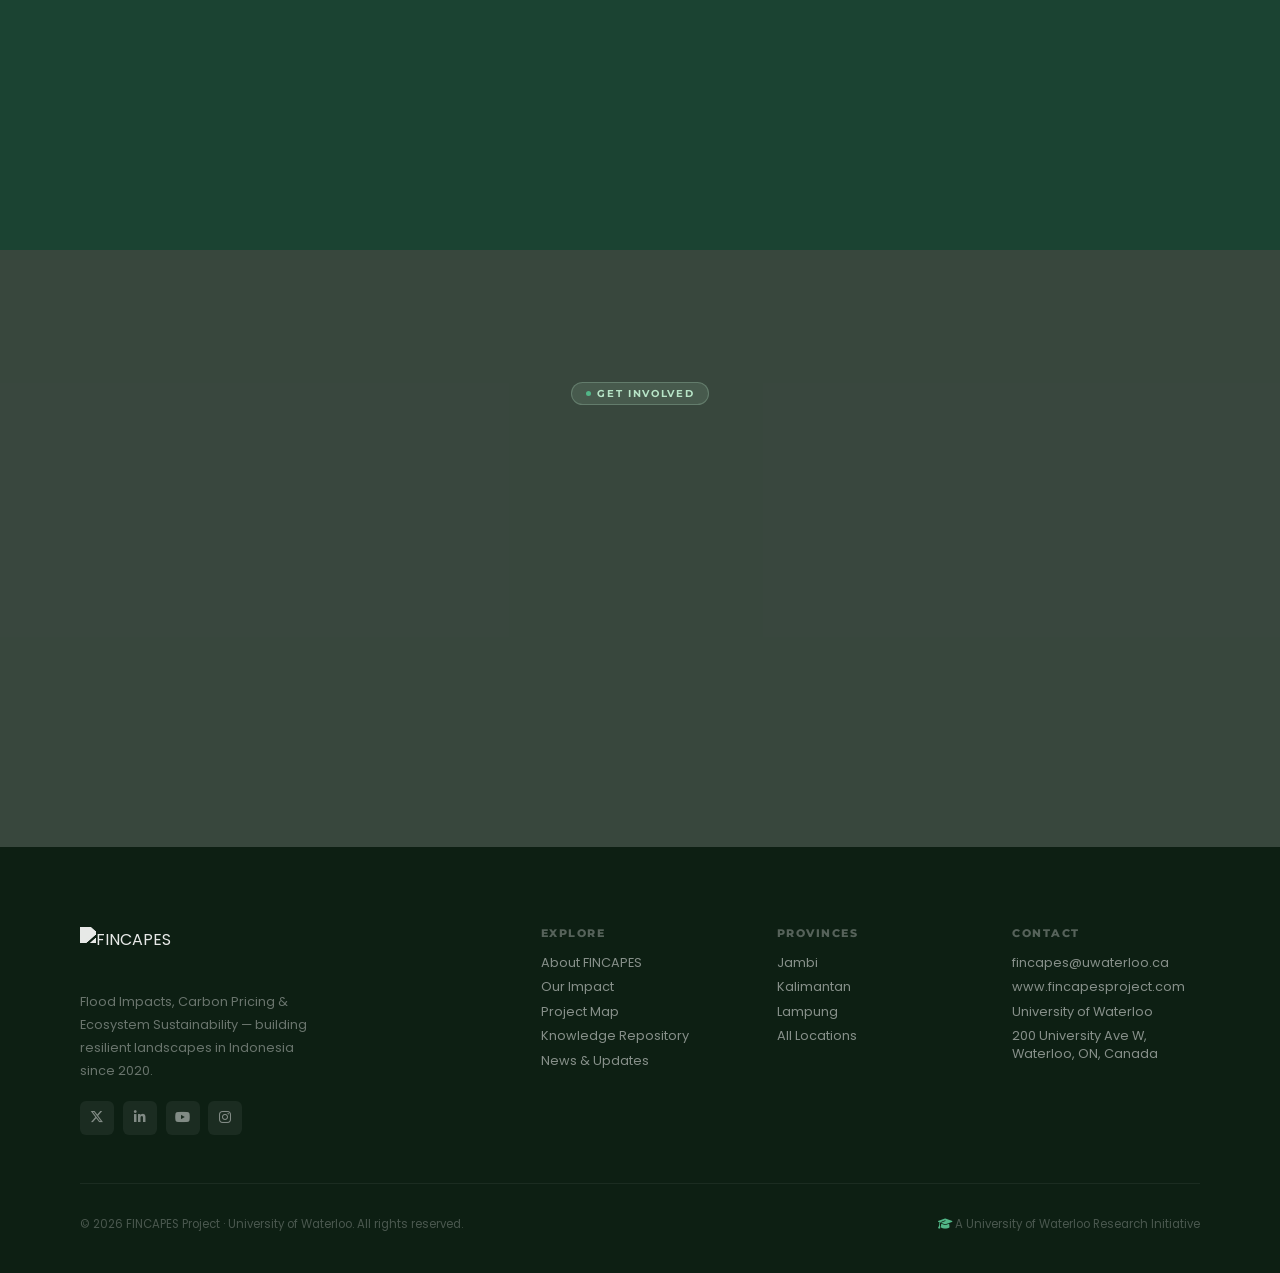
==== commit 614a1a3e: "feat: sub page detail" ====
--- a/index.html
+++ b/index.html
@@ -40,18 +40,19 @@
     </div>
     <div class="navbar">
       <div class="nav-logo">
-        <img class="nav-logo-img" src="https://fincapesproject.com/images/logo/logo-fincapes.png" alt="FINCAPES" />
+        <a href="index.html"><img class="nav-logo-img" src="https://fincapesproject.com/images/logo/logo-fincapes.png" alt="FINCAPES" /></a>
       </div>
       <ul class="nav-menu">
-        <li><a class="nav-link" href="#about">About</a></li>
-        <li><a class="nav-link" href="#focus">Focus</a></li>
-        <li><a class="nav-link" href="#impact-section">Impact</a></li>
-        <li><a class="nav-link" href="#map-section">Where We Work</a></li>
-        <li><a class="nav-link" href="#repository">Repository</a></li>
-        <li><a class="nav-link" href="#news">News</a></li>
-        <li><a class="nav-link" href="#partners">Partners</a></li>
+        <li><a class="nav-link active" href="index.html">Home</a></li>
+        <li><a class="nav-link" href="pages/about.html">About</a></li>
+        <li><a class="nav-link" href="pages/focus.html">Focus</a></li>
+        <li><a class="nav-link" href="pages/impact.html">Impact</a></li>
+        <li><a class="nav-link" href="pages/where-we-work.html">Where We Work</a></li>
+        <li><a class="nav-link" href="pages/repository.html">Repository</a></li>
+        <li><a class="nav-link" href="pages/news.html">News</a></li>
+        <li><a class="nav-link" href="pages/partners.html">Partners</a></li>
       </ul>
-      <a href="#cta" class="nav-cta">Get Involved</a>
+      <a href="mailto:fincapes@uwaterloo.ca" class="nav-cta">Get Involved</a>
       <div class="nav-ham" id="navHam" onclick="toggleMobileNav()">
         <span></span><span></span><span></span>
       </div>
@@ -59,15 +60,16 @@
 
     <div class="nav-mobile" id="navMobile">
       <ul class="nav-mobile-list">
-        <li><a href="#about" onclick="closeMobileNav()">About</a></li>
-        <li><a href="#focus" onclick="closeMobileNav()">Focus</a></li>
-        <li><a href="#impact-section" onclick="closeMobileNav()">Impact</a></li>
-        <li><a href="#map-section" onclick="closeMobileNav()">Where We Work</a></li>
-        <li><a href="#repository" onclick="closeMobileNav()">Repository</a></li>
-        <li><a href="#news" onclick="closeMobileNav()">News</a></li>
-        <li><a href="#partners" onclick="closeMobileNav()">Partners</a></li>
+        <li><a href="index.html" onclick="closeMobileNav()">Home</a></li>
+        <li><a href="pages/about.html" onclick="closeMobileNav()">About</a></li>
+        <li><a href="pages/focus.html" onclick="closeMobileNav()">Focus</a></li>
+        <li><a href="pages/impact.html" onclick="closeMobileNav()">Impact</a></li>
+        <li><a href="pages/where-we-work.html" onclick="closeMobileNav()">Where We Work</a></li>
+        <li><a href="pages/repository.html" onclick="closeMobileNav()">Repository</a></li>
+        <li><a href="pages/news.html" onclick="closeMobileNav()">News</a></li>
+        <li><a href="pages/partners.html" onclick="closeMobileNav()">Partners</a></li>
       </ul>
-      <a href="#cta" class="nav-mobile-cta" onclick="closeMobileNav()">Get Involved</a>
+      <a href="mailto:fincapes@uwaterloo.ca" class="nav-mobile-cta" onclick="closeMobileNav()">Get Involved</a>
     </div>
   </header>
 
@@ -93,10 +95,10 @@
           three critical provinces of Indonesia.
         </p>
         <div class="hero-btns">
-          <a href="#map-section" class="btn btn-green" onclick="gaEvent('hero_cta_map',{button:'explore_map'})">
+          <a href="pages/where-we-work.html" class="btn btn-green" onclick="gaEvent('hero_cta_map',{button:'explore_map'})">
             <i class="fa-solid fa-map-location-dot"></i> &nbsp;Explore Project Map
           </a>
-          <a href="#repository" class="btn btn-outline" onclick="gaEvent('hero_cta_repo',{button:'view_repository'})">
+          <a href="pages/repository.html" class="btn btn-outline" onclick="gaEvent('hero_cta_repo',{button:'view_repository'})">
             <i class="fa-solid fa-folder-open"></i> &nbsp;Knowledge Repository
           </a>
         </div>
@@ -228,11 +230,11 @@
             <li>Policy briefs on integrated water resource management</li>
           </ul>
           <div class="fc-footer">
-            <a href="#repository" class="btn btn-green fc-btn"
+            <a href="pages/repository.html" class="btn btn-green fc-btn"
               onclick="gaEvent('focus_cta',{component:'1100',action:'knowledge'})">
               <i class="fa-solid fa-folder-open"></i> Knowledge Products
             </a>
-            <a href="#map-section" class="btn fc-btn fc-ext"
+            <a href="pages/where-we-work.html" class="btn fc-btn fc-ext"
               onclick="gaEvent('focus_cta',{component:'1100',action:'map'})">
               <i class="fa-solid fa-map-location-dot"></i> View on Map
             </a>
@@ -251,7 +253,7 @@
             <li>Biodiversity corridor management plans</li>
           </ul>
           <div class="fc-footer">
-            <a href="#repository" class="btn btn-green fc-btn"
+            <a href="pages/repository.html" class="btn btn-green fc-btn"
               onclick="gaEvent('focus_cta',{component:'1200',action:'knowledge'})">
               <i class="fa-solid fa-folder-open"></i> Knowledge Products
             </a>
@@ -274,7 +276,7 @@
             <li>Capacity-building for climate finance institutions</li>
           </ul>
           <div class="fc-footer">
-            <a href="#repository" class="btn btn-green fc-btn"
+            <a href="pages/repository.html" class="btn btn-green fc-btn"
               onclick="gaEvent('focus_cta',{component:'1300',action:'knowledge'})">
               <i class="fa-solid fa-folder-open"></i> Knowledge Products
             </a>
@@ -882,12 +884,13 @@
         <div class="p-badge rv d3"><i class="fa-solid fa-bolt"></i>Purnomo Yusgiantoro Center</div>
         <div class="p-badge rv d4"><i class="fa-solid fa-building-columns"></i>KLHK Indonesia</div>
         <div class="p-badge rv d1"><i class="fa-solid fa-globe"></i>Global Affairs Canada</div>
-        <div class="p-badge rv d2"><i class="fa-solid fa-leaf"></i>WWF Indonesia</div>
-        <div class="p-badge rv d3"><i class="fa-solid fa-seedling"></i>Green Climate Fund</div>
-        <div class="p-badge rv d4"><i class="fa-solid fa-microscope"></i>CIFOR-ICRAF</div>
-        <div class="p-badge rv d1"><i class="fa-solid fa-building"></i>Asian Development Bank</div>
-        <div class="p-badge rv d2"><i class="fa-solid fa-chart-simple"></i>World Resources Institute</div>
-      </div>
+        <div class="p-badge rv d2 p-extra"><i class="fa-solid fa-leaf"></i>WWF Indonesia</div>
+        <div class="p-badge rv d3 p-extra"><i class="fa-solid fa-seedling"></i>Green Climate Fund</div>
+        <div class="p-badge rv d4 p-extra"><i class="fa-solid fa-microscope"></i>CIFOR-ICRAF</div>
+        <div class="p-badge rv d1 p-extra"><i class="fa-solid fa-building"></i>Asian Development Bank</div>
+        <div class="p-badge rv d2 p-extra"><i class="fa-solid fa-chart-simple"></i>World Resources Institute</div>
+      </div>
+      <button class="partners-more-btn" id="partnersMoreBtn" onclick="togglePartners(this)">Show More</button>
     </div>
   </section>
   <section id="cta">
@@ -904,7 +907,7 @@
       <div class="cta-btns rv">
         <a href="mailto:fincapes@uwaterloo.ca" class="btn btn-white" onclick="gaEvent('cta_contact',{})"><i
             class="fa-solid fa-envelope"></i> &nbsp;Contact Us</a>
-        <a href="#repository" class="btn btn-outline" onclick="gaEvent('cta_repository',{})"><i
+        <a href="pages/repository.html" class="btn btn-outline" onclick="gaEvent('cta_repository',{})"><i
             class="fa-solid fa-folder-open"></i> &nbsp;Access Resources</a>
       </div>
     </div>
@@ -927,11 +930,11 @@
         </div>
         <div class="footer-col">
           <h5>Explore</h5>
-          <a href="#about">About FINCAPES</a>
-          <a href="#impact-section">Our Impact</a>
-          <a href="#map-section">Project Map</a>
-          <a href="#repository">Knowledge Repository</a>
-          <a href="#news">News &amp; Updates</a>
+          <a href="pages/about.html">About FINCAPES</a>
+          <a href="pages/impact.html">Our Impact</a>
+          <a href="pages/where-we-work.html">Project Map</a>
+          <a href="pages/repository.html">Knowledge Repository</a>
+          <a href="pages/news.html">News &amp; Updates</a>
         </div>
         <div class="footer-col">
           <h5>Provinces</h5>
--- a/styles.css
+++ b/styles.css
@@ -48,6 +48,11 @@
      overflow-x: hidden
  }
 
+ /* Page-level top offset for fixed header (topbar ~36px + navbar ~64px) */
+ .pt-page {
+     padding-top: 8rem !important;
+ }
+
  a {
      text-decoration: none;
      color: inherit
@@ -404,7 +409,8 @@
      filter: brightness(0) invert(1);
  }
 
- #header.scrolled .nav-logo-img {
+ #header.scrolled .nav-logo-img,
+ body.page .nav-logo-img {
      filter: none;
  }
 
@@ -466,6 +472,37 @@
  }
 
  #header.scrolled .nav-ham span {
+     background: var(--c-forest)
+ }
+
+ /* ─── Solid navbar for inner pages (body.page) ──────────────── */
+ body.page .navbar {
+     background: rgba(255, 255, 255, .97);
+     backdrop-filter: blur(20px) saturate(1.6);
+     box-shadow: 0 1px 0 rgba(0, 0, 0, .07);
+ }
+
+ body.page .nav-link {
+     color: var(--c-sub)
+ }
+
+ body.page .nav-link:hover,
+ body.page .nav-link.active {
+     color: var(--c-bright)
+ }
+
+ body.page .nav-cta {
+     background: var(--c-mid);
+     border-color: var(--c-mid);
+     color: var(--c-white)
+ }
+
+ body.page .nav-cta:hover {
+     background: var(--c-forest);
+     border-color: var(--c-forest)
+ }
+
+ body.page .nav-ham span {
      background: var(--c-forest)
  }
 
@@ -1641,6 +1678,10 @@
      background: rgba(82, 183, 136, .15);
      border-color: rgba(82, 183, 136, .3);
      color: var(--c-white)
+ }
+
+ .partners-more-btn {
+     display: none;
  }
 
  /* ═══════════════════════════════════════════════════════════
@@ -2487,6 +2528,40 @@
      .repo-header {
          margin-bottom: 1rem
      }
+
+     /* partners collapse on mobile */
+     .p-extra {
+         display: none
+     }
+
+     .partners-grid.expanded .p-extra {
+         display: flex
+     }
+
+     .partners-more-btn {
+         display: inline-flex;
+         align-items: center;
+         gap: .5rem;
+         margin-top: 1.2rem;
+         padding: .6rem 1.6rem;
+         border: 1.5px solid rgba(255,255,255,.2);
+         border-radius: 99px;
+         background: rgba(255,255,255,.06);
+         color: rgba(255,255,255,.7);
+         font-family: var(--f-head);
+         font-size: .75rem;
+         font-weight: 700;
+         letter-spacing: .06em;
+         text-transform: uppercase;
+         cursor: pointer;
+         transition: var(--tr)
+     }
+
+     .partners-more-btn:hover {
+         background: rgba(82,183,136,.2);
+         border-color: rgba(82,183,136,.4);
+         color: var(--c-white)
+     }
  }
 
  @media(max-width:480px) {
